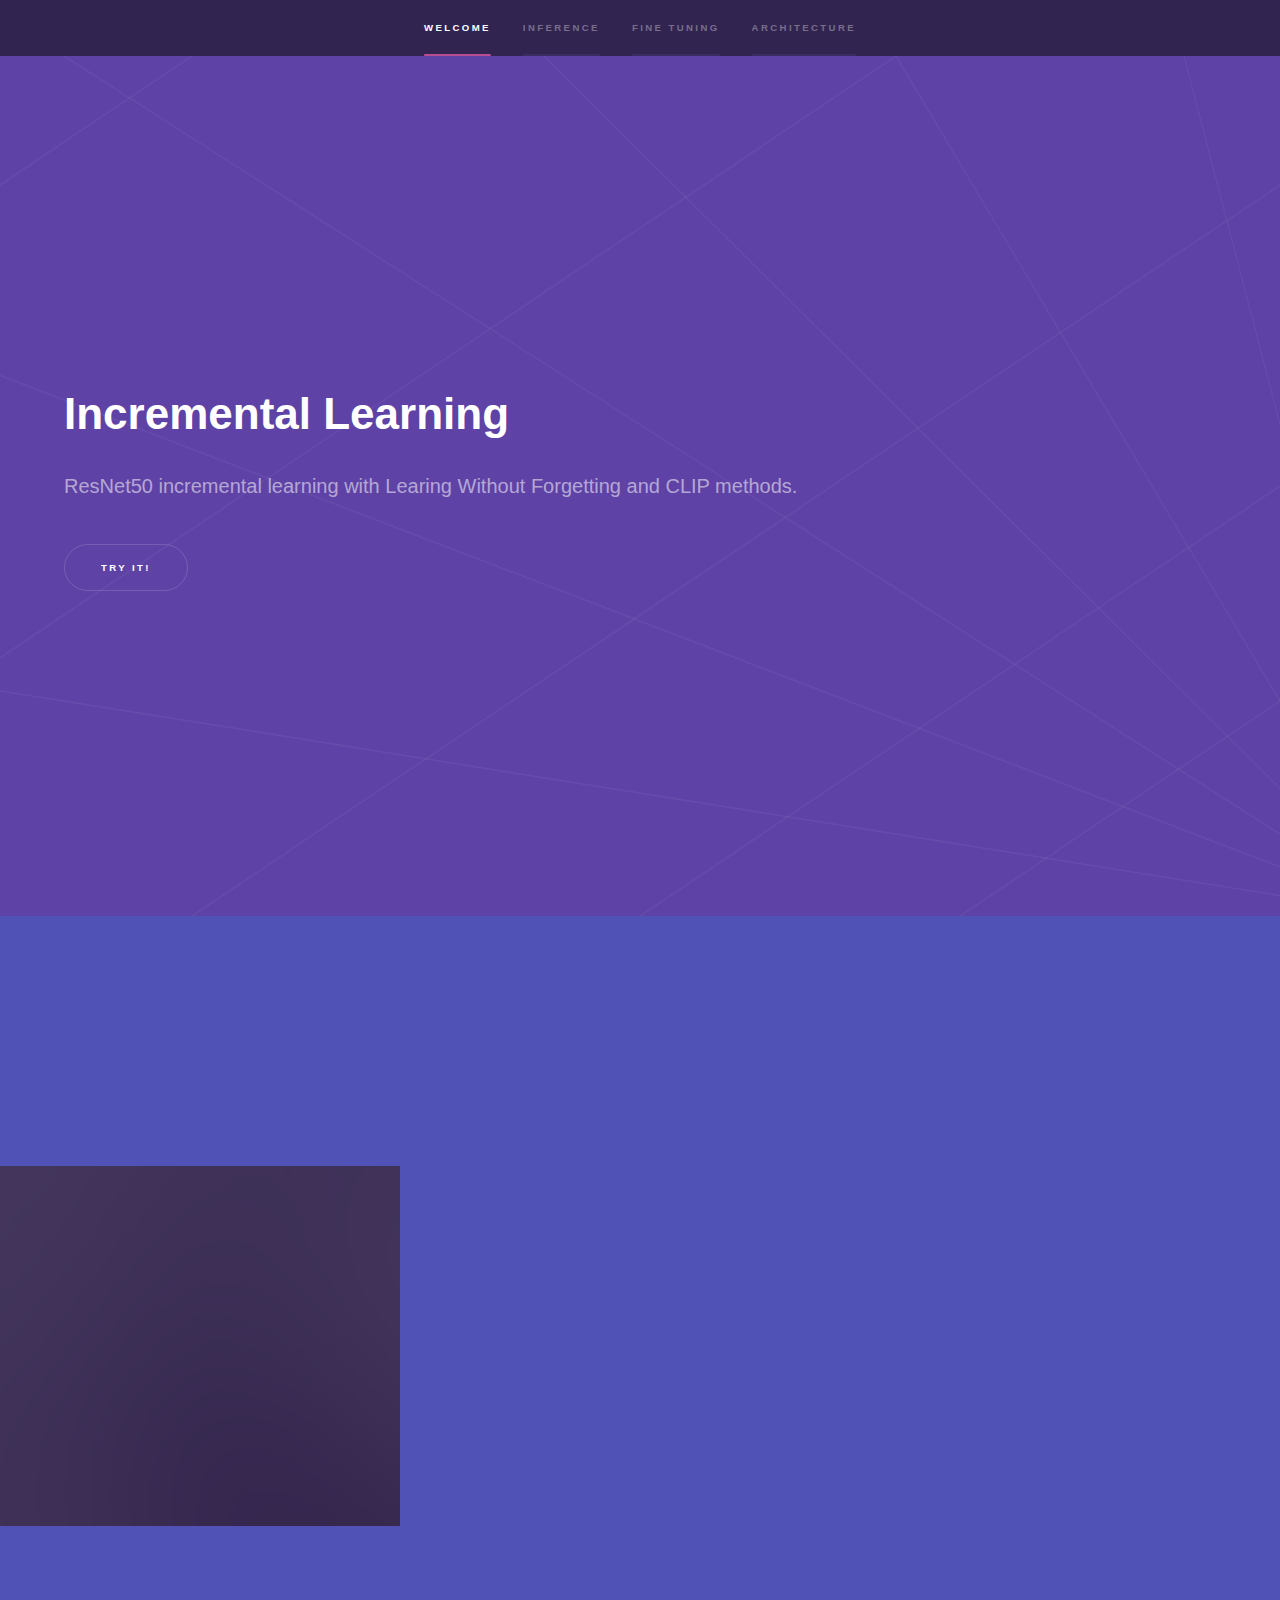
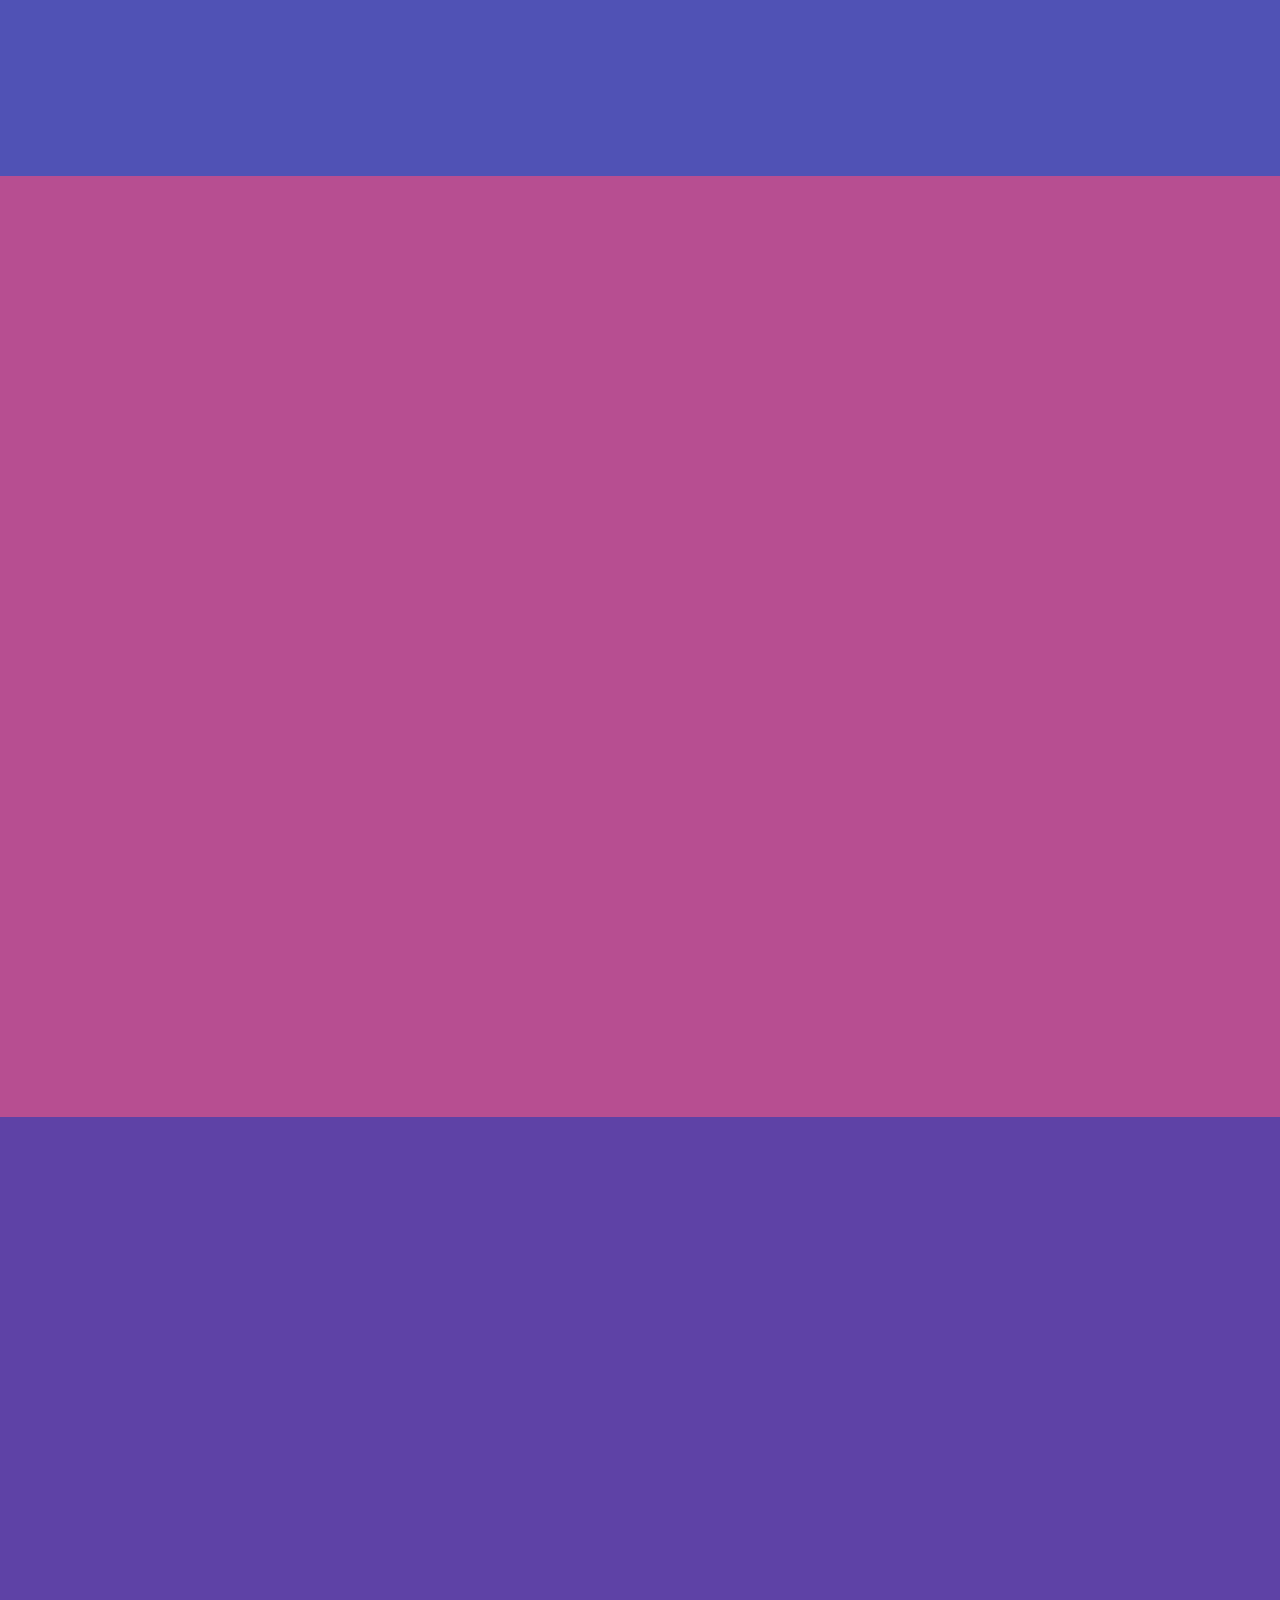
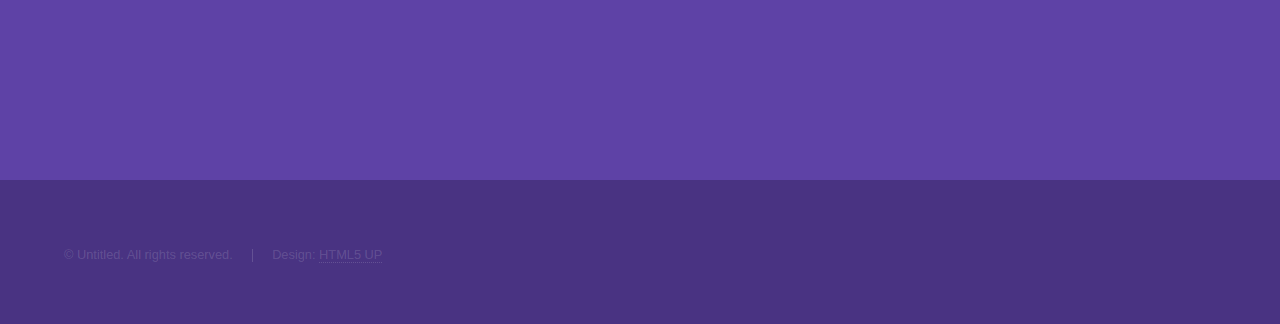
==== templates/index.html @ 8d91fb40 "init html" ====
<!DOCTYPE HTML>
<html>
	<head>
		<title>Incremental Learning</title>
		<meta charset="utf-8" />
		<meta name="viewport" content="width=device-width, initial-scale=1, user-scalable=no" />
		<link rel="stylesheet" href="assets/css/main.css" />
		<noscript><link rel="stylesheet" href="assets/css/noscript.css" /></noscript>
	</head>
	<body class="is-preload">

		<!-- Sidebar -->
			<section id="sidebar">
				<div class="inner">
					<nav>
						<ul>
							<li><a href="#intro">Welcome</a></li>
							<li><a href="#one">Inference</a></li>
							<li><a href="#two">Fine Tuning</a></li>
							<li><a href="#three">Architecture</a></li>
						</ul>
					</nav>
				</div>
			</section>

		<!-- Wrapper -->
			<div id="wrapper">

				<!-- Intro -->
					<section id="intro" class="wrapper style1 fullscreen fade-up">
						<div class="inner">
							<h1>Incremental Learning</h1>
							<p>ResNet50 incremental learning with Learing Without Forgetting and CLIP methods.</p>
							<ul class="actions">
								<li><a href="#one" class="button scrolly">Try it!</a></li>
							</ul>
						</div>
					</section>

				<!-- One -->
					<section id="one" class="wrapper style2 fullscreen spotlights">
						<section>
							<a href="#" class="image">
								<img src="images/pic01.jpg" id="output" alt="" data-position="center center" />
								<script>
									var loadFile = function(event) {
										var output = document.getElementById('output');
										output.src = URL.createObjectURL(event.target.files[0]);
										output.width = 438;
										output.height = 438;
										output.style.display = "block";
										output.onload = function() {
										URL.revokeObjectURL(output.src) // free memory
										}
									};
								</script>
							</a>
							<div class="content">
								<div class="inner">
									<h2>Sed ipsum dolor</h2>
									<p>Phasellus convallis elit id ullamcorper pulvinar. Duis aliquam turpis mauris, eu ultricies erat malesuada quis. Aliquam dapibus.</p>
									<ul class="actions">
										<li><a href="generic.html" class="button">Learn more</a></li>
									</ul>
									<input type="file" name="file" accept="image/*" onchange="loadFile(event)">
								</div>
							</div>
						</section>
					</section>

				<!-- Two -->
					<section id="two" class="wrapper style3 fade-up">
						<div class="inner">
							<h2>What we do</h2>
							<p>Phasellus convallis elit id ullamcorper pulvinar. Duis aliquam turpis mauris, eu ultricies erat malesuada quis. Aliquam dapibus, lacus eget hendrerit bibendum, urna est aliquam sem, sit amet imperdiet est velit quis lorem.</p>
							<div class="features">
								<section>
									<span class="icon solid major fa-code"></span>
									<h3>Lorem ipsum amet</h3>
									<p>Phasellus convallis elit id ullam corper amet et pulvinar. Duis aliquam turpis mauris, sed ultricies erat dapibus.</p>
								</section>
								<section>
									<span class="icon solid major fa-lock"></span>
									<h3>Aliquam sed nullam</h3>
									<p>Phasellus convallis elit id ullam corper amet et pulvinar. Duis aliquam turpis mauris, sed ultricies erat dapibus.</p>
								</section>
								<section>
									<span class="icon solid major fa-cog"></span>
									<h3>Sed erat ullam corper</h3>
									<p>Phasellus convallis elit id ullam corper amet et pulvinar. Duis aliquam turpis mauris, sed ultricies erat dapibus.</p>
								</section>
								<section>
									<span class="icon solid major fa-desktop"></span>
									<h3>Veroeros quis lorem</h3>
									<p>Phasellus convallis elit id ullam corper amet et pulvinar. Duis aliquam turpis mauris, sed ultricies erat dapibus.</p>
								</section>
								<section>
									<span class="icon solid major fa-link"></span>
									<h3>Urna quis bibendum</h3>
									<p>Phasellus convallis elit id ullam corper amet et pulvinar. Duis aliquam turpis mauris, sed ultricies erat dapibus.</p>
								</section>
								<section>
									<span class="icon major fa-gem"></span>
									<h3>Aliquam urna dapibus</h3>
									<p>Phasellus convallis elit id ullam corper amet et pulvinar. Duis aliquam turpis mauris, sed ultricies erat dapibus.</p>
								</section>
							</div>
							<ul class="actions">
								<li><a href="generic.html" class="button">Learn more</a></li>
							</ul>
						</div>
					</section>

				<!-- Three -->
					<section id="three" class="wrapper style1 fade-up">
						<div class="inner">
							<h2>Get in touch</h2>
							<p>Phasellus convallis elit id ullamcorper pulvinar. Duis aliquam turpis mauris, eu ultricies erat malesuada quis. Aliquam dapibus, lacus eget hendrerit bibendum, urna est aliquam sem, sit amet imperdiet est velit quis lorem.</p>
							<div class="split style1">
								<section>
									<form method="post" action="#">
										<div class="fields">
											<div class="field half">
												<label for="name">Name</label>
												<input type="text" name="name" id="name" />
											</div>
											<div class="field half">
												<label for="email">Email</label>
												<input type="text" name="email" id="email" />
											</div>
											<div class="field">
												<label for="message">Message</label>
												<textarea name="message" id="message" rows="5"></textarea>
											</div>
										</div>
										<ul class="actions">
											<li><a href="" class="button submit">Send Message</a></li>
										</ul>
									</form>
								</section>
								<section>
									<ul class="contact">
										<li>
											<h3>Address</h3>
											<span>12345 Somewhere Road #654<br />
											Nashville, TN 00000-0000<br />
											USA</span>
										</li>
										<li>
											<h3>Email</h3>
											<a href="#">user@untitled.tld</a>
										</li>
										<li>
											<h3>Phone</h3>
											<span>(000) 000-0000</span>
										</li>
										<li>
											<h3>Social</h3>
											<ul class="icons">
												<li><a href="#" class="icon brands fa-twitter"><span class="label">Twitter</span></a></li>
												<li><a href="#" class="icon brands fa-facebook-f"><span class="label">Facebook</span></a></li>
												<li><a href="#" class="icon brands fa-github"><span class="label">GitHub</span></a></li>
												<li><a href="#" class="icon brands fa-instagram"><span class="label">Instagram</span></a></li>
												<li><a href="#" class="icon brands fa-linkedin-in"><span class="label">LinkedIn</span></a></li>
											</ul>
										</li>
									</ul>
								</section>
							</div>
						</div>
					</section>

			</div>

		<!-- Footer -->
			<footer id="footer" class="wrapper style1-alt">
				<div class="inner">
					<ul class="menu">
						<li>&copy; Untitled. All rights reserved.</li><li>Design: <a href="http://html5up.net">HTML5 UP</a></li>
					</ul>
				</div>
			</footer>

		<!-- Scripts -->
			<script src="assets/js/jquery.min.js"></script>
			<script src="assets/js/jquery.scrollex.min.js"></script>
			<script src="assets/js/jquery.scrolly.min.js"></script>
			<script src="assets/js/browser.min.js"></script>
			<script src="assets/js/breakpoints.min.js"></script>
			<script src="assets/js/util.js"></script>
			<script src="assets/js/main.js"></script>

	</body>
</html>
---- templates/assets/css/main.css ----
@import url(fontawesome-all.min.css);

/*
	Hyperspace by HTML5 UP
	html5up.net | @ajlkn
	Free for personal and commercial use under the CCA 3.0 license (html5up.net/license)
*/

html, body, div, span, applet, object,
iframe, h1, h2, h3, h4, h5, h6, p, blockquote,
pre, a, abbr, acronym, address, big, cite,
code, del, dfn, em, img, ins, kbd, q, s, samp,
small, strike, strong, sub, sup, tt, var, b,
u, i, center, dl, dt, dd, ol, ul, li, fieldset,
form, label, legend, table, caption, tbody,
tfoot, thead, tr, th, td, article, aside,
canvas, details, embed, figure, figcaption,
footer, header, hgroup, menu, nav, output, ruby,
section, summary, time, mark, audio, video {
	margin: 0;
	padding: 0;
	border: 0;
	font-size: 100%;
	font: inherit;
	vertical-align: baseline;}

article, aside, details, figcaption, figure,
footer, header, hgroup, menu, nav, section {
	display: block;}

body {
	line-height: 1;
}

ol, ul {
	list-style: none;
}

blockquote, q {
	quotes: none;
}

	blockquote:before, blockquote:after, q:before, q:after {
		content: '';
		content: none;
	}

table {
	border-collapse: collapse;
	border-spacing: 0;
}

body {
	-webkit-text-size-adjust: none;
}

mark {
	background-color: transparent;
	color: inherit;
}

input::-moz-focus-inner {
	border: 0;
	padding: 0;
}

input, select, textarea {
	-moz-appearance: none;
	-webkit-appearance: none;
	-ms-appearance: none;
	appearance: none;
}

/* Basic */

	@-ms-viewport {
		width: device-width;
	}

	body {
		-ms-overflow-style: scrollbar;
	}

	@media screen and (max-width: 480px) {

		html, body {
			min-width: 320px;
		}

	}

	html {
		box-sizing: border-box;
	}

	*, *:before, *:after {
		box-sizing: inherit;
	}

	body {
		background: #312450;
	}

		body.is-preload *, body.is-preload *:before, body.is-preload *:after {
			-moz-animation: none !important;
			-webkit-animation: none !important;
			-ms-animation: none !important;
			animation: none !important;
			-moz-transition: none !important;
			-webkit-transition: none !important;
			-ms-transition: none !important;
			transition: none !important;
		}

/* Type */

	body, input, select, textarea {
		color: rgba(255, 255, 255, 0.55);
		font-family: Arial, Helvetica, sans-serif;
		font-size: 16.5pt;
		font-weight: normal;
		line-height: 1.75;
	}

		@media screen and (max-width: 1680px) {

			body, input, select, textarea {
				font-size: 13pt;
			}

		}

		@media screen and (max-width: 1280px) {

			body, input, select, textarea {
				font-size: 12pt;
			}

		}

		@media screen and (max-width: 360px) {

			body, input, select, textarea {
				font-size: 11pt;
			}

		}

	a {
		-moz-transition: color 0.2s ease, border-bottom-color 0.2s ease;
		-webkit-transition: color 0.2s ease, border-bottom-color 0.2s ease;
		-ms-transition: color 0.2s ease, border-bottom-color 0.2s ease;
		transition: color 0.2s ease, border-bottom-color 0.2s ease;
		border-bottom: dotted 1px rgba(255, 255, 255, 0.35);
		color: inherit;
		text-decoration: none;
	}

		a:hover {
			border-bottom-color: transparent;
			color: #ffffff;
		}

	strong, b {
		color: #ffffff;
		font-weight: bold;
	}

	em, i {
		font-style: italic;
	}

	p {
		margin: 0 0 2em 0;
	}

	h1, h2, h3, h4, h5, h6 {
		color: #ffffff;
		font-weight: bold;
		line-height: 1.5;
		margin: 0 0 0.5em 0;
	}

		h1 a, h2 a, h3 a, h4 a, h5 a, h6 a {
			color: inherit;
			text-decoration: none;
		}

	h1 {
		font-size: 2.75em;
	}

		h1.major {
			margin: 0 0 1.3em 0;
			position: relative;
			padding-bottom: 0.35em;
		}

			h1.major:after {
				background-image: -moz-linear-gradient(to right, #5e42a6, #b74e91);
				background-image: -webkit-linear-gradient(to right, #5e42a6, #b74e91);
				background-image: -ms-linear-gradient(to right, #5e42a6, #b74e91);
				background-image: linear-gradient(to right, #5e42a6, #b74e91);
				-moz-transition: max-width 0.2s ease;
				-webkit-transition: max-width 0.2s ease;
				-ms-transition: max-width 0.2s ease;
				transition: max-width 0.2s ease;
				border-radius: 0.2em;
				bottom: 0;
				content: '';
				height: 0.05em;
				position: absolute;
				right: 0;
				width: 100%;
			}

	h2 {
		font-size: 1.75em;
	}

	h3 {
		font-size: 1.1em;
	}

	h4 {
		font-size: 1em;
	}

	h5 {
		font-size: 0.8em;
	}

	h6 {
		font-size: 0.6em;
	}

	@media screen and (max-width: 736px) {

		h1 {
			font-size: 2em;
		}

		h2 {
			font-size: 1.25em;
		}

		h3 {
			font-size: 1em;
		}

		h4 {
			font-size: 0.8em;
		}

		h5 {
			font-size: 0.6em;
		}

		h6 {
			font-size: 0.6em;
		}

	}

	sub {
		font-size: 0.8em;
		position: relative;
		top: 0.5em;
	}

	sup {
		font-size: 0.8em;
		position: relative;
		top: -0.5em;
	}

	blockquote {
		border-left: solid 4px rgba(255, 255, 255, 0.15);
		font-style: italic;
		margin: 0 0 2em 0;
		padding: 0.5em 0 0.5em 2em;
	}

	code {
		background: rgba(255, 255, 255, 0.05);
		border-radius: 0.25em;
		border: solid 1px rgba(255, 255, 255, 0.15);
		font-family: "Courier New", monospace;
		font-size: 0.9em;
		margin: 0 0.25em;
		padding: 0.25em 0.65em;
	}

	pre {
		-webkit-overflow-scrolling: touch;
		font-family: "Courier New", monospace;
		font-size: 0.9em;
		margin: 0 0 2em 0;
	}

		pre code {
			display: block;
			line-height: 1.75em;
			padding: 1em 1.5em;
			overflow-x: auto;
		}

	hr {
		border: 0;
		border-bottom: solid 1px rgba(255, 255, 255, 0.15);
		margin: 2em 0;
	}

		hr.major {
			margin: 3em 0;
		}

	.align-left {
		text-align: left;
	}

	.align-center {
		text-align: center;
	}

	.align-right {
		text-align: right;
	}

/* Row */

	.row {
		display: flex;
		flex-wrap: wrap;
		box-sizing: border-box;
		align-items: stretch;
	}

		.row > * {
			box-sizing: border-box;
		}

		.row.gtr-uniform > * > :last-child {
			margin-bottom: 0;
		}

		.row.aln-left {
			justify-content: flex-start;
		}

		.row.aln-center {
			justify-content: center;
		}

		.row.aln-right {
			justify-content: flex-end;
		}

		.row.aln-top {
			align-items: flex-start;
		}

		.row.aln-middle {
			align-items: center;
		}

		.row.aln-bottom {
			align-items: flex-end;
		}

		.row > .imp {
			order: -1;
		}

		.row > .col-1 {
			width: 8.33333%;
		}

		.row > .off-1 {
			margin-left: 8.33333%;
		}

		.row > .col-2 {
			width: 16.66667%;
		}

		.row > .off-2 {
			margin-left: 16.66667%;
		}

		.row > .col-3 {
			width: 25%;
		}

		.row > .off-3 {
			margin-left: 25%;
		}

		.row > .col-4 {
			width: 33.33333%;
		}

		.row > .off-4 {
			margin-left: 33.33333%;
		}

		.row > .col-5 {
			width: 41.66667%;
		}

		.row > .off-5 {
			margin-left: 41.66667%;
		}

		.row > .col-6 {
			width: 50%;
		}

		.row > .off-6 {
			margin-left: 50%;
		}

		.row > .col-7 {
			width: 58.33333%;
		}

		.row > .off-7 {
			margin-left: 58.33333%;
		}

		.row > .col-8 {
			width: 66.66667%;
		}

		.row > .off-8 {
			margin-left: 66.66667%;
		}

		.row > .col-9 {
			width: 75%;
		}

		.row > .off-9 {
			margin-left: 75%;
		}

		.row > .col-10 {
			width: 83.33333%;
		}

		.row > .off-10 {
			margin-left: 83.33333%;
		}

		.row > .col-11 {
			width: 91.66667%;
		}

		.row > .off-11 {
			margin-left: 91.66667%;
		}

		.row > .col-12 {
			width: 100%;
		}

		.row > .off-12 {
			margin-left: 100%;
		}

		.row.gtr-0 {
			margin-top: 0;
			margin-left: 0em;
		}

			.row.gtr-0 > * {
				padding: 0 0 0 0em;
			}

			.row.gtr-0.gtr-uniform {
				margin-top: 0em;
			}

				.row.gtr-0.gtr-uniform > * {
					padding-top: 0em;
				}

		.row.gtr-25 {
			margin-top: 0;
			margin-left: -0.375em;
		}

			.row.gtr-25 > * {
				padding: 0 0 0 0.375em;
			}

			.row.gtr-25.gtr-uniform {
				margin-top: -0.375em;
			}

				.row.gtr-25.gtr-uniform > * {
					padding-top: 0.375em;
				}

		.row.gtr-50 {
			margin-top: 0;
			margin-left: -0.75em;
		}

			.row.gtr-50 > * {
				padding: 0 0 0 0.75em;
			}

			.row.gtr-50.gtr-uniform {
				margin-top: -0.75em;
			}

				.row.gtr-50.gtr-uniform > * {
					padding-top: 0.75em;
				}

		.row {
			margin-top: 0;
			margin-left: -1.5em;
		}

			.row > * {
				padding: 0 0 0 1.5em;
			}

			.row.gtr-uniform {
				margin-top: -1.5em;
			}

				.row.gtr-uniform > * {
					padding-top: 1.5em;
				}

		.row.gtr-150 {
			margin-top: 0;
			margin-left: -2.25em;
		}

			.row.gtr-150 > * {
				padding: 0 0 0 2.25em;
			}

			.row.gtr-150.gtr-uniform {
				margin-top: -2.25em;
			}

				.row.gtr-150.gtr-uniform > * {
					padding-top: 2.25em;
				}

		.row.gtr-200 {
			margin-top: 0;
			margin-left: -3em;
		}

			.row.gtr-200 > * {
				padding: 0 0 0 3em;
			}

			.row.gtr-200.gtr-uniform {
				margin-top: -3em;
			}

				.row.gtr-200.gtr-uniform > * {
					padding-top: 3em;
				}

		@media screen and (max-width: 1680px) {

			.row {
				display: flex;
				flex-wrap: wrap;
				box-sizing: border-box;
				align-items: stretch;
			}

				.row > * {
					box-sizing: border-box;
				}

				.row.gtr-uniform > * > :last-child {
					margin-bottom: 0;
				}

				.row.aln-left {
					justify-content: flex-start;
				}

				.row.aln-center {
					justify-content: center;
				}

				.row.aln-right {
					justify-content: flex-end;
				}

				.row.aln-top {
					align-items: flex-start;
				}

				.row.aln-middle {
					align-items: center;
				}

				.row.aln-bottom {
					align-items: flex-end;
				}

				.row > .imp-xlarge {
					order: -1;
				}

				.row > .col-1-xlarge {
					width: 8.33333%;
				}

				.row > .off-1-xlarge {
					margin-left: 8.33333%;
				}

				.row > .col-2-xlarge {
					width: 16.66667%;
				}

				.row > .off-2-xlarge {
					margin-left: 16.66667%;
				}

				.row > .col-3-xlarge {
					width: 25%;
				}

				.row > .off-3-xlarge {
					margin-left: 25%;
				}

				.row > .col-4-xlarge {
					width: 33.33333%;
				}

				.row > .off-4-xlarge {
					margin-left: 33.33333%;
				}

				.row > .col-5-xlarge {
					width: 41.66667%;
				}

				.row > .off-5-xlarge {
					margin-left: 41.66667%;
				}

				.row > .col-6-xlarge {
					width: 50%;
				}

				.row > .off-6-xlarge {
					margin-left: 50%;
				}

				.row > .col-7-xlarge {
					width: 58.33333%;
				}

				.row > .off-7-xlarge {
					margin-left: 58.33333%;
				}

				.row > .col-8-xlarge {
					width: 66.66667%;
				}

				.row > .off-8-xlarge {
					margin-left: 66.66667%;
				}

				.row > .col-9-xlarge {
					width: 75%;
				}

				.row > .off-9-xlarge {
					margin-left: 75%;
				}

				.row > .col-10-xlarge {
					width: 83.33333%;
				}

				.row > .off-10-xlarge {
					margin-left: 83.33333%;
				}

				.row > .col-11-xlarge {
					width: 91.66667%;
				}

				.row > .off-11-xlarge {
					margin-left: 91.66667%;
				}

				.row > .col-12-xlarge {
					width: 100%;
				}

				.row > .off-12-xlarge {
					margin-left: 100%;
				}

				.row.gtr-0 {
					margin-top: 0;
					margin-left: 0em;
				}

					.row.gtr-0 > * {
						padding: 0 0 0 0em;
					}

					.row.gtr-0.gtr-uniform {
						margin-top: 0em;
					}

						.row.gtr-0.gtr-uniform > * {
							padding-top: 0em;
						}

				.row.gtr-25 {
					margin-top: 0;
					margin-left: -0.375em;
				}

					.row.gtr-25 > * {
						padding: 0 0 0 0.375em;
					}

					.row.gtr-25.gtr-uniform {
						margin-top: -0.375em;
					}

						.row.gtr-25.gtr-uniform > * {
							padding-top: 0.375em;
						}

				.row.gtr-50 {
					margin-top: 0;
					margin-left: -0.75em;
				}

					.row.gtr-50 > * {
						padding: 0 0 0 0.75em;
					}

					.row.gtr-50.gtr-uniform {
						margin-top: -0.75em;
					}

						.row.gtr-50.gtr-uniform > * {
							padding-top: 0.75em;
						}

				.row {
					margin-top: 0;
					margin-left: -1.5em;
				}

					.row > * {
						padding: 0 0 0 1.5em;
					}

					.row.gtr-uniform {
						margin-top: -1.5em;
					}

						.row.gtr-uniform > * {
							padding-top: 1.5em;
						}

				.row.gtr-150 {
					margin-top: 0;
					margin-left: -2.25em;
				}

					.row.gtr-150 > * {
						padding: 0 0 0 2.25em;
					}

					.row.gtr-150.gtr-uniform {
						margin-top: -2.25em;
					}

						.row.gtr-150.gtr-uniform > * {
							padding-top: 2.25em;
						}

				.row.gtr-200 {
					margin-top: 0;
					margin-left: -3em;
				}

					.row.gtr-200 > * {
						padding: 0 0 0 3em;
					}

					.row.gtr-200.gtr-uniform {
						margin-top: -3em;
					}

						.row.gtr-200.gtr-uniform > * {
							padding-top: 3em;
						}

		}

		@media screen and (max-width: 1280px) {

			.row {
				display: flex;
				flex-wrap: wrap;
				box-sizing: border-box;
				align-items: stretch;
			}

				.row > * {
					box-sizing: border-box;
				}

				.row.gtr-uniform > * > :last-child {
					margin-bottom: 0;
				}

				.row.aln-left {
					justify-content: flex-start;
				}

				.row.aln-center {
					justify-content: center;
				}

				.row.aln-right {
					justify-content: flex-end;
				}

				.row.aln-top {
					align-items: flex-start;
				}

				.row.aln-middle {
					align-items: center;
				}

				.row.aln-bottom {
					align-items: flex-end;
				}

				.row > .imp-large {
					order: -1;
				}

				.row > .col-1-large {
					width: 8.33333%;
				}

				.row > .off-1-large {
					margin-left: 8.33333%;
				}

				.row > .col-2-large {
					width: 16.66667%;
				}

				.row > .off-2-large {
					margin-left: 16.66667%;
				}

				.row > .col-3-large {
					width: 25%;
				}

				.row > .off-3-large {
					margin-left: 25%;
				}

				.row > .col-4-large {
					width: 33.33333%;
				}

				.row > .off-4-large {
					margin-left: 33.33333%;
				}

				.row > .col-5-large {
					width: 41.66667%;
				}

				.row > .off-5-large {
					margin-left: 41.66667%;
				}

				.row > .col-6-large {
					width: 50%;
				}

				.row > .off-6-large {
					margin-left: 50%;
				}

				.row > .col-7-large {
					width: 58.33333%;
				}

				.row > .off-7-large {
					margin-left: 58.33333%;
				}

				.row > .col-8-large {
					width: 66.66667%;
				}

				.row > .off-8-large {
					margin-left: 66.66667%;
				}

				.row > .col-9-large {
					width: 75%;
				}

				.row > .off-9-large {
					margin-left: 75%;
				}

				.row > .col-10-large {
					width: 83.33333%;
				}

				.row > .off-10-large {
					margin-left: 83.33333%;
				}

				.row > .col-11-large {
					width: 91.66667%;
				}

				.row > .off-11-large {
					margin-left: 91.66667%;
				}

				.row > .col-12-large {
					width: 100%;
				}

				.row > .off-12-large {
					margin-left: 100%;
				}

				.row.gtr-0 {
					margin-top: 0;
					margin-left: 0em;
				}

					.row.gtr-0 > * {
						padding: 0 0 0 0em;
					}

					.row.gtr-0.gtr-uniform {
						margin-top: 0em;
					}

						.row.gtr-0.gtr-uniform > * {
							padding-top: 0em;
						}

				.row.gtr-25 {
					margin-top: 0;
					margin-left: -0.375em;
				}

					.row.gtr-25 > * {
						padding: 0 0 0 0.375em;
					}

					.row.gtr-25.gtr-uniform {
						margin-top: -0.375em;
					}

						.row.gtr-25.gtr-uniform > * {
							padding-top: 0.375em;
						}

				.row.gtr-50 {
					margin-top: 0;
					margin-left: -0.75em;
				}

					.row.gtr-50 > * {
						padding: 0 0 0 0.75em;
					}

					.row.gtr-50.gtr-uniform {
						margin-top: -0.75em;
					}

						.row.gtr-50.gtr-uniform > * {
							padding-top: 0.75em;
						}

				.row {
					margin-top: 0;
					margin-left: -1.5em;
				}

					.row > * {
						padding: 0 0 0 1.5em;
					}

					.row.gtr-uniform {
						margin-top: -1.5em;
					}

						.row.gtr-uniform > * {
							padding-top: 1.5em;
						}

				.row.gtr-150 {
					margin-top: 0;
					margin-left: -2.25em;
				}

					.row.gtr-150 > * {
						padding: 0 0 0 2.25em;
					}

					.row.gtr-150.gtr-uniform {
						margin-top: -2.25em;
					}

						.row.gtr-150.gtr-uniform > * {
							padding-top: 2.25em;
						}

				.row.gtr-200 {
					margin-top: 0;
					margin-left: -3em;
				}

					.row.gtr-200 > * {
						padding: 0 0 0 3em;
					}

					.row.gtr-200.gtr-uniform {
						margin-top: -3em;
					}

						.row.gtr-200.gtr-uniform > * {
							padding-top: 3em;
						}

		}

		@media screen and (max-width: 980px) {

			.row {
				display: flex;
				flex-wrap: wrap;
				box-sizing: border-box;
				align-items: stretch;
			}

				.row > * {
					box-sizing: border-box;
				}

				.row.gtr-uniform > * > :last-child {
					margin-bottom: 0;
				}

				.row.aln-left {
					justify-content: flex-start;
				}

				.row.aln-center {
					justify-content: center;
				}

				.row.aln-right {
					justify-content: flex-end;
				}

				.row.aln-top {
					align-items: flex-start;
				}

				.row.aln-middle {
					align-items: center;
				}

				.row.aln-bottom {
					align-items: flex-end;
				}

				.row > .imp-medium {
					order: -1;
				}

				.row > .col-1-medium {
					width: 8.33333%;
				}

				.row > .off-1-medium {
					margin-left: 8.33333%;
				}

				.row > .col-2-medium {
					width: 16.66667%;
				}

				.row > .off-2-medium {
					margin-left: 16.66667%;
				}

				.row > .col-3-medium {
					width: 25%;
				}

				.row > .off-3-medium {
					margin-left: 25%;
				}

				.row > .col-4-medium {
					width: 33.33333%;
				}

				.row > .off-4-medium {
					margin-left: 33.33333%;
				}

				.row > .col-5-medium {
					width: 41.66667%;
				}

				.row > .off-5-medium {
					margin-left: 41.66667%;
				}

				.row > .col-6-medium {
					width: 50%;
				}

				.row > .off-6-medium {
					margin-left: 50%;
				}

				.row > .col-7-medium {
					width: 58.33333%;
				}

				.row > .off-7-medium {
					margin-left: 58.33333%;
				}

				.row > .col-8-medium {
					width: 66.66667%;
				}

				.row > .off-8-medium {
					margin-left: 66.66667%;
				}

				.row > .col-9-medium {
					width: 75%;
				}

				.row > .off-9-medium {
					margin-left: 75%;
				}

				.row > .col-10-medium {
					width: 83.33333%;
				}

				.row > .off-10-medium {
					margin-left: 83.33333%;
				}

				.row > .col-11-medium {
					width: 91.66667%;
				}

				.row > .off-11-medium {
					margin-left: 91.66667%;
				}

				.row > .col-12-medium {
					width: 100%;
				}

				.row > .off-12-medium {
					margin-left: 100%;
				}

				.row.gtr-0 {
					margin-top: 0;
					margin-left: 0em;
				}

					.row.gtr-0 > * {
						padding: 0 0 0 0em;
					}

					.row.gtr-0.gtr-uniform {
						margin-top: 0em;
					}

						.row.gtr-0.gtr-uniform > * {
							padding-top: 0em;
						}

				.row.gtr-25 {
					margin-top: 0;
					margin-left: -0.375em;
				}

					.row.gtr-25 > * {
						padding: 0 0 0 0.375em;
					}

					.row.gtr-25.gtr-uniform {
						margin-top: -0.375em;
					}

						.row.gtr-25.gtr-uniform > * {
							padding-top: 0.375em;
						}

				.row.gtr-50 {
					margin-top: 0;
					margin-left: -0.75em;
				}

					.row.gtr-50 > * {
						padding: 0 0 0 0.75em;
					}

					.row.gtr-50.gtr-uniform {
						margin-top: -0.75em;
					}

						.row.gtr-50.gtr-uniform > * {
							padding-top: 0.75em;
						}

				.row {
					margin-top: 0;
					margin-left: -1.5em;
				}

					.row > * {
						padding: 0 0 0 1.5em;
					}

					.row.gtr-uniform {
						margin-top: -1.5em;
					}

						.row.gtr-uniform > * {
							padding-top: 1.5em;
						}

				.row.gtr-150 {
					margin-top: 0;
					margin-left: -2.25em;
				}

					.row.gtr-150 > * {
						padding: 0 0 0 2.25em;
					}

					.row.gtr-150.gtr-uniform {
						margin-top: -2.25em;
					}

						.row.gtr-150.gtr-uniform > * {
							padding-top: 2.25em;
						}

				.row.gtr-200 {
					margin-top: 0;
					margin-left: -3em;
				}

					.row.gtr-200 > * {
						padding: 0 0 0 3em;
					}

					.row.gtr-200.gtr-uniform {
						margin-top: -3em;
					}

						.row.gtr-200.gtr-uniform > * {
							padding-top: 3em;
						}

		}

		@media screen and (max-width: 736px) {

			.row {
				display: flex;
				flex-wrap: wrap;
				box-sizing: border-box;
				align-items: stretch;
			}

				.row > * {
					box-sizing: border-box;
				}

				.row.gtr-uniform > * > :last-child {
					margin-bottom: 0;
				}

				.row.aln-left {
					justify-content: flex-start;
				}

				.row.aln-center {
					justify-content: center;
				}

				.row.aln-right {
					justify-content: flex-end;
				}

				.row.aln-top {
					align-items: flex-start;
				}

				.row.aln-middle {
					align-items: center;
				}

				.row.aln-bottom {
					align-items: flex-end;
				}

				.row > .imp-small {
					order: -1;
				}

				.row > .col-1-small {
					width: 8.33333%;
				}

				.row > .off-1-small {
					margin-left: 8.33333%;
				}

				.row > .col-2-small {
					width: 16.66667%;
				}

				.row > .off-2-small {
					margin-left: 16.66667%;
				}

				.row > .col-3-small {
					width: 25%;
				}

				.row > .off-3-small {
					margin-left: 25%;
				}

				.row > .col-4-small {
					width: 33.33333%;
				}

				.row > .off-4-small {
					margin-left: 33.33333%;
				}

				.row > .col-5-small {
					width: 41.66667%;
				}

				.row > .off-5-small {
					margin-left: 41.66667%;
				}

				.row > .col-6-small {
					width: 50%;
				}

				.row > .off-6-small {
					margin-left: 50%;
				}

				.row > .col-7-small {
					width: 58.33333%;
				}

				.row > .off-7-small {
					margin-left: 58.33333%;
				}

				.row > .col-8-small {
					width: 66.66667%;
				}

				.row > .off-8-small {
					margin-left: 66.66667%;
				}

				.row > .col-9-small {
					width: 75%;
				}

				.row > .off-9-small {
					margin-left: 75%;
				}

				.row > .col-10-small {
					width: 83.33333%;
				}

				.row > .off-10-small {
					margin-left: 83.33333%;
				}

				.row > .col-11-small {
					width: 91.66667%;
				}

				.row > .off-11-small {
					margin-left: 91.66667%;
				}

				.row > .col-12-small {
					width: 100%;
				}

				.row > .off-12-small {
					margin-left: 100%;
				}

				.row.gtr-0 {
					margin-top: 0;
					margin-left: 0em;
				}

					.row.gtr-0 > * {
						padding: 0 0 0 0em;
					}

					.row.gtr-0.gtr-uniform {
						margin-top: 0em;
					}

						.row.gtr-0.gtr-uniform > * {
							padding-top: 0em;
						}

				.row.gtr-25 {
					margin-top: 0;
					margin-left: -0.375em;
				}

					.row.gtr-25 > * {
						padding: 0 0 0 0.375em;
					}

					.row.gtr-25.gtr-uniform {
						margin-top: -0.375em;
					}

						.row.gtr-25.gtr-uniform > * {
							padding-top: 0.375em;
						}

				.row.gtr-50 {
					margin-top: 0;
					margin-left: -0.75em;
				}

					.row.gtr-50 > * {
						padding: 0 0 0 0.75em;
					}

					.row.gtr-50.gtr-uniform {
						margin-top: -0.75em;
					}

						.row.gtr-50.gtr-uniform > * {
							padding-top: 0.75em;
						}

				.row {
					margin-top: 0;
					margin-left: -1.5em;
				}

					.row > * {
						padding: 0 0 0 1.5em;
					}

					.row.gtr-uniform {
						margin-top: -1.5em;
					}

						.row.gtr-uniform > * {
							padding-top: 1.5em;
						}

				.row.gtr-150 {
					margin-top: 0;
					margin-left: -2.25em;
				}

					.row.gtr-150 > * {
						padding: 0 0 0 2.25em;
					}

					.row.gtr-150.gtr-uniform {
						margin-top: -2.25em;
					}

						.row.gtr-150.gtr-uniform > * {
							padding-top: 2.25em;
						}

				.row.gtr-200 {
					margin-top: 0;
					margin-left: -3em;
				}

					.row.gtr-200 > * {
						padding: 0 0 0 3em;
					}

					.row.gtr-200.gtr-uniform {
						margin-top: -3em;
					}

						.row.gtr-200.gtr-uniform > * {
							padding-top: 3em;
						}

		}

		@media screen and (max-width: 480px) {

			.row {
				display: flex;
				flex-wrap: wrap;
				box-sizing: border-box;
				align-items: stretch;
			}

				.row > * {
					box-sizing: border-box;
				}

				.row.gtr-uniform > * > :last-child {
					margin-bottom: 0;
				}

				.row.aln-left {
					justify-content: flex-start;
				}

				.row.aln-center {
					justify-content: center;
				}

				.row.aln-right {
					justify-content: flex-end;
				}

				.row.aln-top {
					align-items: flex-start;
				}

				.row.aln-middle {
					align-items: center;
				}

				.row.aln-bottom {
					align-items: flex-end;
				}

				.row > .imp-xsmall {
					order: -1;
				}

				.row > .col-1-xsmall {
					width: 8.33333%;
				}

				.row > .off-1-xsmall {
					margin-left: 8.33333%;
				}

				.row > .col-2-xsmall {
					width: 16.66667%;
				}

				.row > .off-2-xsmall {
					margin-left: 16.66667%;
				}

				.row > .col-3-xsmall {
					width: 25%;
				}

				.row > .off-3-xsmall {
					margin-left: 25%;
				}

				.row > .col-4-xsmall {
					width: 33.33333%;
				}

				.row > .off-4-xsmall {
					margin-left: 33.33333%;
				}

				.row > .col-5-xsmall {
					width: 41.66667%;
				}

				.row > .off-5-xsmall {
					margin-left: 41.66667%;
				}

				.row > .col-6-xsmall {
					width: 50%;
				}

				.row > .off-6-xsmall {
					margin-left: 50%;
				}

				.row > .col-7-xsmall {
					width: 58.33333%;
				}

				.row > .off-7-xsmall {
					margin-left: 58.33333%;
				}

				.row > .col-8-xsmall {
					width: 66.66667%;
				}

				.row > .off-8-xsmall {
					margin-left: 66.66667%;
				}

				.row > .col-9-xsmall {
					width: 75%;
				}

				.row > .off-9-xsmall {
					margin-left: 75%;
				}

				.row > .col-10-xsmall {
					width: 83.33333%;
				}

				.row > .off-10-xsmall {
					margin-left: 83.33333%;
				}

				.row > .col-11-xsmall {
					width: 91.66667%;
				}

				.row > .off-11-xsmall {
					margin-left: 91.66667%;
				}

				.row > .col-12-xsmall {
					width: 100%;
				}

				.row > .off-12-xsmall {
					margin-left: 100%;
				}

				.row.gtr-0 {
					margin-top: 0;
					margin-left: 0em;
				}

					.row.gtr-0 > * {
						padding: 0 0 0 0em;
					}

					.row.gtr-0.gtr-uniform {
						margin-top: 0em;
					}

						.row.gtr-0.gtr-uniform > * {
							padding-top: 0em;
						}

				.row.gtr-25 {
					margin-top: 0;
					margin-left: -0.375em;
				}

					.row.gtr-25 > * {
						padding: 0 0 0 0.375em;
					}

					.row.gtr-25.gtr-uniform {
						margin-top: -0.375em;
					}

						.row.gtr-25.gtr-uniform > * {
							padding-top: 0.375em;
						}

				.row.gtr-50 {
					margin-top: 0;
					margin-left: -0.75em;
				}

					.row.gtr-50 > * {
						padding: 0 0 0 0.75em;
					}

					.row.gtr-50.gtr-uniform {
						margin-top: -0.75em;
					}

						.row.gtr-50.gtr-uniform > * {
							padding-top: 0.75em;
						}

				.row {
					margin-top: 0;
					margin-left: -1.5em;
				}

					.row > * {
						padding: 0 0 0 1.5em;
					}

					.row.gtr-uniform {
						margin-top: -1.5em;
					}

						.row.gtr-uniform > * {
							padding-top: 1.5em;
						}

				.row.gtr-150 {
					margin-top: 0;
					margin-left: -2.25em;
				}

					.row.gtr-150 > * {
						padding: 0 0 0 2.25em;
					}

					.row.gtr-150.gtr-uniform {
						margin-top: -2.25em;
					}

						.row.gtr-150.gtr-uniform > * {
							padding-top: 2.25em;
						}

				.row.gtr-200 {
					margin-top: 0;
					margin-left: -3em;
				}

					.row.gtr-200 > * {
						padding: 0 0 0 3em;
					}

					.row.gtr-200.gtr-uniform {
						margin-top: -3em;
					}

						.row.gtr-200.gtr-uniform > * {
							padding-top: 3em;
						}

		}

/* Box */

	.box {
		border-radius: 0.25em;
		border: solid 1px rgba(255, 255, 255, 0.15);
		margin-bottom: 2em;
		padding: 1.5em;
	}

		.box > :last-child,
		.box > :last-child > :last-child,
		.box > :last-child > :last-child > :last-child {
			margin-bottom: 0;
		}

		.box.alt {
			border: 0;
			border-radius: 0;
			padding: 0;
		}

/* Button */

	input[type="submit"],
	input[type="reset"],
	input[type="button"],
	button,
	.button {
		-moz-appearance: none;
		-webkit-appearance: none;
		-ms-appearance: none;
		appearance: none;
		-moz-transition: border-color 0.2s ease;
		-webkit-transition: border-color 0.2s ease;
		-ms-transition: border-color 0.2s ease;
		transition: border-color 0.2s ease;
		background-color: transparent;
		border: solid 1px !important;
		border-color: rgba(255, 255, 255, 0.15) !important;
		border-radius: 3em;
		color: #ffffff !important;
		cursor: pointer;
		display: inline-block;
		font-size: 0.6em;
		font-weight: bold;
		height: calc(4.75em + 2px);
		letter-spacing: 0.25em;
		line-height: 4.75em;
		outline: 0;
		padding: 0 3.75em;
		position: relative;
		text-align: center;
		text-decoration: none;
		text-transform: uppercase;
		white-space: nowrap;
	}

		input[type="submit"]:after,
		input[type="reset"]:after,
		input[type="button"]:after,
		button:after,
		.button:after {
			-moz-transform: scale(0.25);
			-webkit-transform: scale(0.25);
			-ms-transform: scale(0.25);
			transform: scale(0.25);
			pointer-events: none;
			-moz-transition: opacity 0.2s ease, -moz-transform 0.2s ease;
			-webkit-transition: opacity 0.2s ease, -webkit-transform 0.2s ease;
			-ms-transition: opacity 0.2s ease, -ms-transform 0.2s ease;
			transition: opacity 0.2s ease, transform 0.2s ease;
			background: #ffffff;
			border-radius: 3em;
			content: '';
			height: 100%;
			left: 0;
			opacity: 0;
			position: absolute;
			top: 0;
			width: 100%;
		}

		input[type="submit"].icon:before,
		input[type="reset"].icon:before,
		input[type="button"].icon:before,
		button.icon:before,
		.button.icon:before {
			margin-right: 0.75em;
		}

		input[type="submit"].fit,
		input[type="reset"].fit,
		input[type="button"].fit,
		button.fit,
		.button.fit {
			width: 100%;
		}

		input[type="submit"].small,
		input[type="reset"].small,
		input[type="button"].small,
		button.small,
		.button.small {
			font-size: 0.4em;
		}

		input[type="submit"].large,
		input[type="reset"].large,
		input[type="button"].large,
		button.large,
		.button.large {
			font-size: 0.8em;
		}

		input[type="submit"].primary,
		input[type="reset"].primary,
		input[type="button"].primary,
		button.primary,
		.button.primary {
			background-color: #ffffff;
			color: #312450 !important;
		}

			input[type="submit"].primary:after,
			input[type="reset"].primary:after,
			input[type="button"].primary:after,
			button.primary:after,
			.button.primary:after {
				display: none;
			}

		input[type="submit"].disabled, input[type="submit"]:disabled,
		input[type="reset"].disabled,
		input[type="reset"]:disabled,
		input[type="button"].disabled,
		input[type="button"]:disabled,
		button.disabled,
		button:disabled,
		.button.disabled,
		.button:disabled {
			cursor: default;
			opacity: 0.5;
			pointer-events: none;
		}

		input[type="submit"]:hover,
		input[type="reset"]:hover,
		input[type="button"]:hover,
		button:hover,
		.button:hover {
			border-color: rgba(255, 255, 255, 0.55) !important;
		}

			input[type="submit"]:hover:after,
			input[type="reset"]:hover:after,
			input[type="button"]:hover:after,
			button:hover:after,
			.button:hover:after {
				opacity: 0.05;
				-moz-transform: scale(1);
				-webkit-transform: scale(1);
				-ms-transform: scale(1);
				transform: scale(1);
			}

			input[type="submit"]:hover:active,
			input[type="reset"]:hover:active,
			input[type="button"]:hover:active,
			button:hover:active,
			.button:hover:active {
				border-color: #ffffff !important;
			}

				input[type="submit"]:hover:active:after,
				input[type="reset"]:hover:active:after,
				input[type="button"]:hover:active:after,
				button:hover:active:after,
				.button:hover:active:after {
					opacity: 0.1;
				}

/* Features */

	.features {
		display: -moz-flex;
		display: -webkit-flex;
		display: -ms-flex;
		display: flex;
		-moz-flex-wrap: wrap;
		-webkit-flex-wrap: wrap;
		-ms-flex-wrap: wrap;
		flex-wrap: wrap;
		border-radius: 0.25em;
		border: solid 1px rgba(255, 255, 255, 0.15);
		background: rgba(255, 255, 255, 0.05);
		margin: 0 0 2em 0;
	}

		.features section {
			padding: 3.5em 3em 1em 7em ;
			width: 50%;
			border-top: solid 1px rgba(255, 255, 255, 0.15);
			position: relative;
		}

			.features section:nth-child(-n + 2) {
				border-top-width: 0;
			}

			.features section:nth-child(2n) {
				border-left: solid 1px rgba(255, 255, 255, 0.15);
			}

			.features section .icon {
				-moz-transition: opacity 0.5s ease, -moz-transform 0.5s ease;
				-webkit-transition: opacity 0.5s ease, -webkit-transform 0.5s ease;
				-ms-transition: opacity 0.5s ease, -ms-transform 0.5s ease;
				transition: opacity 0.5s ease, transform 0.5s ease;
				-moz-transition-delay: 1s;
				-webkit-transition-delay: 1s;
				-ms-transition-delay: 1s;
				transition-delay: 1s;
				-moz-transform: scale(1);
				-webkit-transform: scale(1);
				-ms-transform: scale(1);
				transform: scale(1);
				position: absolute;
				left: 3em;
				top: 3em;
				opacity: 1;
			}

			.features section:nth-child(1) .icon {
				-moz-transition-delay: 0.15s;
				-webkit-transition-delay: 0.15s;
				-ms-transition-delay: 0.15s;
				transition-delay: 0.15s;
			}

			.features section:nth-child(2) .icon {
				-moz-transition-delay: 0.3s;
				-webkit-transition-delay: 0.3s;
				-ms-transition-delay: 0.3s;
				transition-delay: 0.3s;
			}

			.features section:nth-child(3) .icon {
				-moz-transition-delay: 0.45s;
				-webkit-transition-delay: 0.45s;
				-ms-transition-delay: 0.45s;
				transition-delay: 0.45s;
			}

			.features section:nth-child(4) .icon {
				-moz-transition-delay: 0.6s;
				-webkit-transition-delay: 0.6s;
				-ms-transition-delay: 0.6s;
				transition-delay: 0.6s;
			}

			.features section:nth-child(5) .icon {
				-moz-transition-delay: 0.75s;
				-webkit-transition-delay: 0.75s;
				-ms-transition-delay: 0.75s;
				transition-delay: 0.75s;
			}

			.features section:nth-child(6) .icon {
				-moz-transition-delay: 0.9s;
				-webkit-transition-delay: 0.9s;
				-ms-transition-delay: 0.9s;
				transition-delay: 0.9s;
			}

			.features section:nth-child(7) .icon {
				-moz-transition-delay: 1.05s;
				-webkit-transition-delay: 1.05s;
				-ms-transition-delay: 1.05s;
				transition-delay: 1.05s;
			}

			.features section:nth-child(8) .icon {
				-moz-transition-delay: 1.2s;
				-webkit-transition-delay: 1.2s;
				-ms-transition-delay: 1.2s;
				transition-delay: 1.2s;
			}

			.features section:nth-child(9) .icon {
				-moz-transition-delay: 1.35s;
				-webkit-transition-delay: 1.35s;
				-ms-transition-delay: 1.35s;
				transition-delay: 1.35s;
			}

			.features section:nth-child(10) .icon {
				-moz-transition-delay: 1.5s;
				-webkit-transition-delay: 1.5s;
				-ms-transition-delay: 1.5s;
				transition-delay: 1.5s;
			}

			.features section:nth-child(11) .icon {
				-moz-transition-delay: 1.65s;
				-webkit-transition-delay: 1.65s;
				-ms-transition-delay: 1.65s;
				transition-delay: 1.65s;
			}

			.features section:nth-child(12) .icon {
				-moz-transition-delay: 1.8s;
				-webkit-transition-delay: 1.8s;
				-ms-transition-delay: 1.8s;
				transition-delay: 1.8s;
			}

			.features section:nth-child(13) .icon {
				-moz-transition-delay: 1.95s;
				-webkit-transition-delay: 1.95s;
				-ms-transition-delay: 1.95s;
				transition-delay: 1.95s;
			}

			.features section:nth-child(14) .icon {
				-moz-transition-delay: 2.1s;
				-webkit-transition-delay: 2.1s;
				-ms-transition-delay: 2.1s;
				transition-delay: 2.1s;
			}

			.features section:nth-child(15) .icon {
				-moz-transition-delay: 2.25s;
				-webkit-transition-delay: 2.25s;
				-ms-transition-delay: 2.25s;
				transition-delay: 2.25s;
			}

			.features section:nth-child(16) .icon {
				-moz-transition-delay: 2.4s;
				-webkit-transition-delay: 2.4s;
				-ms-transition-delay: 2.4s;
				transition-delay: 2.4s;
			}

			.features section:nth-child(17) .icon {
				-moz-transition-delay: 2.55s;
				-webkit-transition-delay: 2.55s;
				-ms-transition-delay: 2.55s;
				transition-delay: 2.55s;
			}

			.features section:nth-child(18) .icon {
				-moz-transition-delay: 2.7s;
				-webkit-transition-delay: 2.7s;
				-ms-transition-delay: 2.7s;
				transition-delay: 2.7s;
			}

			.features section:nth-child(19) .icon {
				-moz-transition-delay: 2.85s;
				-webkit-transition-delay: 2.85s;
				-ms-transition-delay: 2.85s;
				transition-delay: 2.85s;
			}

			.features section:nth-child(20) .icon {
				-moz-transition-delay: 3s;
				-webkit-transition-delay: 3s;
				-ms-transition-delay: 3s;
				transition-delay: 3s;
			}

		.features.inactive section .icon {
			-moz-transform: scale(0.5);
			-webkit-transform: scale(0.5);
			-ms-transform: scale(0.5);
			transform: scale(0.5);
			opacity: 0;
		}

		@media screen and (max-width: 980px) {

			.features {
				display: block;
			}

				.features section {
					border-top-width: 1px !important;
					border-left-width: 0 !important;
					width: 100%;
				}

					.features section:first-child {
						border-top-width: 0 !important;
					}

		}

		@media screen and (max-width: 736px) {

			.features section {
				padding: 2.5em 1.5em 0.1em 5.5em ;
			}

				.features section .icon {
					left: 1.5em;
					top: 2em;
				}

		}

		@media screen and (max-width: 480px) {

			.features section {
				padding: 2em 1.5em 0.1em 1.5em ;
			}

				.features section .icon {
					left: 0;
					position: relative;
					top: 0;
				}

		}

/* Form */

	form {
		margin: 0 0 2em 0;
	}

		form > :last-child {
			margin-bottom: 0;
		}

		form > .fields {
			display: -moz-flex;
			display: -webkit-flex;
			display: -ms-flex;
			display: flex;
			-moz-flex-wrap: wrap;
			-webkit-flex-wrap: wrap;
			-ms-flex-wrap: wrap;
			flex-wrap: wrap;
			width: calc(100% + 3em);
			margin: -1.5em 0 2em -1.5em;
		}

			form > .fields > .field {
				-moz-flex-grow: 0;
				-webkit-flex-grow: 0;
				-ms-flex-grow: 0;
				flex-grow: 0;
				-moz-flex-shrink: 0;
				-webkit-flex-shrink: 0;
				-ms-flex-shrink: 0;
				flex-shrink: 0;
				padding: 1.5em 0 0 1.5em;
				width: calc(100% - 1.5em);
			}

				form > .fields > .field.half {
					width: calc(50% - 0.75em);
				}

				form > .fields > .field.third {
					width: calc(100%/3 - 0.5em);
				}

				form > .fields > .field.quarter {
					width: calc(25% - 0.375em);
				}

		@media screen and (max-width: 480px) {

			form > .fields {
				width: calc(100% + 3em);
				margin: -1.5em 0 2em -1.5em;
			}

				form > .fields > .field {
					padding: 1.5em 0 0 1.5em;
					width: calc(100% - 1.5em);
				}

					form > .fields > .field.half {
						width: calc(100% - 1.5em);
					}

					form > .fields > .field.third {
						width: calc(100% - 1.5em);
					}

					form > .fields > .field.quarter {
						width: calc(100% - 1.5em);
					}

		}

	label {
		color: #ffffff;
		font-weight: bold;
		line-height: 1.5;
		margin: 0 0 0.7em 0;
		display: block;
		font-size: 1.1em;
	}

	input[type="text"],
	input[type="password"],
	input[type="email"],
	input[type="tel"],
	select,
	textarea {
		-moz-appearance: none;
		-webkit-appearance: none;
		-ms-appearance: none;
		appearance: none;
		background: rgba(255, 255, 255, 0.05);
		border-radius: 0.25em;
		border: none;
		border: solid 1px rgba(255, 255, 255, 0.15);
		color: inherit;
		display: block;
		outline: 0;
		padding: 0 1em;
		text-decoration: none;
		width: 100%;
	}

		input[type="text"]:invalid,
		input[type="password"]:invalid,
		input[type="email"]:invalid,
		input[type="tel"]:invalid,
		select:invalid,
		textarea:invalid {
			box-shadow: none;
		}

		input[type="text"]:focus,
		input[type="password"]:focus,
		input[type="email"]:focus,
		input[type="tel"]:focus,
		select:focus,
		textarea:focus {
			border-color: #ffffff;
			box-shadow: 0 0 0 1px #ffffff;
		}

	select {
		background-image: url("data:image/svg+xml;charset=utf8,%3Csvg xmlns='http://www.w3.org/2000/svg' width='40' height='40' preserveAspectRatio='none' viewBox='0 0 40 40'%3E%3Cpath d='M9.4,12.3l10.4,10.4l10.4-10.4c0.2-0.2,0.5-0.4,0.9-0.4c0.3,0,0.6,0.1,0.9,0.4l3.3,3.3c0.2,0.2,0.4,0.5,0.4,0.9 c0,0.4-0.1,0.6-0.4,0.9L20.7,31.9c-0.2,0.2-0.5,0.4-0.9,0.4c-0.3,0-0.6-0.1-0.9-0.4L4.3,17.3c-0.2-0.2-0.4-0.5-0.4-0.9 c0-0.4,0.1-0.6,0.4-0.9l3.3-3.3c0.2-0.2,0.5-0.4,0.9-0.4S9.1,12.1,9.4,12.3z' fill='rgba(255, 255, 255, 0.15)' /%3E%3C/svg%3E");
		background-size: 1.25rem;
		background-repeat: no-repeat;
		background-position: calc(100% - 1rem) center;
		height: 2.75em;
		padding-right: 2.75em;
		text-overflow: ellipsis;
	}

		select option {
			color: #ffffff;
			background: #312450;
		}

		select:focus::-ms-value {
			background-color: transparent;
		}

		select::-ms-expand {
			display: none;
		}

	input[type="text"],
	input[type="password"],
	input[type="email"],
	select {
		height: 2.75em;
	}

	textarea {
		padding: 0.75em 1em;
	}

		body.is-ie textarea {
			min-height: 10em;
		}

	input[type="checkbox"],
	input[type="radio"] {
		-moz-appearance: none;
		-webkit-appearance: none;
		-ms-appearance: none;
		appearance: none;
		display: block;
		float: left;
		margin-right: -2em;
		opacity: 0;
		width: 1em;
		z-index: -1;
	}

		input[type="checkbox"] + label,
		input[type="radio"] + label {
			text-decoration: none;
			color: rgba(255, 255, 255, 0.55);
			cursor: pointer;
			display: inline-block;
			font-size: 1em;
			font-weight: normal;
			padding-left: 2.4em;
			padding-right: 0.75em;
			position: relative;
		}

			input[type="checkbox"] + label:before,
			input[type="radio"] + label:before {
				-moz-osx-font-smoothing: grayscale;
				-webkit-font-smoothing: antialiased;
				display: inline-block;
				font-style: normal;
				font-variant: normal;
				text-rendering: auto;
				line-height: 1;
				text-transform: none !important;
				font-family: 'Font Awesome 5 Free';
				font-weight: 900;
			}

			input[type="checkbox"] + label:before,
			input[type="radio"] + label:before {
				background: rgba(255, 255, 255, 0.05);
				border-radius: 0.25em;
				border: solid 1px rgba(255, 255, 255, 0.15);
				content: '';
				display: inline-block;
				font-size: 0.8em;
				height: 2.0625em;
				left: 0;
				line-height: 2.0625em;
				position: absolute;
				text-align: center;
				top: 0;
				width: 2.0625em;
			}

		input[type="checkbox"]:checked + label:before,
		input[type="radio"]:checked + label:before {
			background: #ffffff;
			border-color: #ffffff;
			color: #b74e91;
			content: '\f00c';
		}

		input[type="checkbox"]:focus + label:before,
		input[type="radio"]:focus + label:before {
			border-color: #ffffff;
			box-shadow: 0 0 0 1px #ffffff;
		}

	input[type="checkbox"] + label:before {
		border-radius: 0.25em;
	}

	input[type="radio"] + label:before {
		border-radius: 100%;
	}

	::-webkit-input-placeholder {
		color: rgba(255, 255, 255, 0.35) !important;
		opacity: 1.0;
	}

	:-moz-placeholder {
		color: rgba(255, 255, 255, 0.35) !important;
		opacity: 1.0;
	}

	::-moz-placeholder {
		color: rgba(255, 255, 255, 0.35) !important;
		opacity: 1.0;
	}

	:-ms-input-placeholder {
		color: rgba(255, 255, 255, 0.35) !important;
		opacity: 1.0;
	}

/* Icon */

	.icon {
		text-decoration: none;
		border-bottom: none;
		position: relative;
	}

		.icon:before {
			-moz-osx-font-smoothing: grayscale;
			-webkit-font-smoothing: antialiased;
			display: inline-block;
			font-style: normal;
			font-variant: normal;
			text-rendering: auto;
			line-height: 1;
			text-transform: none !important;
			font-family: 'Font Awesome 5 Free';
			font-weight: 400;
		}

		.icon > .label {
			display: none;
		}

		.icon:before {
			line-height: inherit;
		}

		.icon.solid:before {
			font-weight: 900;
		}

		.icon.brands:before {
			font-family: 'Font Awesome 5 Brands';
		}

		.icon.major {
			width: 2.5em;
			height: 2.5em;
			display: block;
			background: #ffffff;
			border-radius: 100%;
			color: #312450;
			text-align: center;
			line-height: 2.5em;
			margin: 0 0 1.3em 0;
		}

			.icon.major:before {
				font-size: 1.25em;
			}

				.wrapper.style1 .icon.major:before {
					color: #5e42a6;
				}

				.wrapper.style1-alt .icon.major:before {
					color: #493382;
				}

				.wrapper.style2 .icon.major:before {
					color: #5052b5;
				}

				.wrapper.style2-alt .icon.major:before {
					color: #3e4094;
				}

				.wrapper.style3 .icon.major:before {
					color: #b74e91;
				}

				.wrapper.style3-alt .icon.major:before {
					color: #953d75;
				}

/* Image */

	.image {
		border-radius: 0.25em;
		border: 0;
		display: inline-block;
		position: relative;
	}

		.image img {
			border-radius: 0.25em;
			display: block;
		}

		.image.left, .image.right {
			max-width: 40%;
		}

			.image.left img, .image.right img {
				width: 100%;
			}

		.image.left {
			float: left;
			margin: 0 1.5em 1em 0;
			top: 0.25em;
		}

		.image.right {
			float: right;
			margin: 0 0 1em 1.5em;
			top: 0.25em;
		}

		.image.fit {
			display: block;
			margin: 0 0 2em 0;
			width: 100%;
		}

			.image.fit img {
				width: 100%;
			}

		.image.main {
			display: block;
			margin: 0 0 3em 0;
			width: 100%;
		}

			.image.main img {
				width: 100%;
			}

/* List */

	ol {
		list-style: decimal;
		margin: 0 0 2em 0;
		padding-left: 1.25em;
	}

		ol li {
			padding-left: 0.25em;
		}

	ul {
		list-style: disc;
		margin: 0 0 2em 0;
		padding-left: 1em;
	}

		ul li {
			padding-left: 0.5em;
		}

		ul.alt {
			list-style: none;
			padding-left: 0;
		}

			ul.alt li {
				border-top: solid 1px rgba(255, 255, 255, 0.15);
				padding: 0.5em 0;
			}

				ul.alt li:first-child {
					border-top: 0;
					padding-top: 0;
				}

	dl {
		margin: 0 0 2em 0;
	}

		dl dt {
			display: block;
			font-weight: bold;
			margin: 0 0 1em 0;
		}

		dl dd {
			margin-left: 2em;
		}

/* Actions */

	ul.actions {
		display: -moz-flex;
		display: -webkit-flex;
		display: -ms-flex;
		display: flex;
		cursor: default;
		list-style: none;
		margin-left: -1em;
		padding-left: 0;
	}

		ul.actions li {
			padding: 0 0 0 1em;
			vertical-align: middle;
		}

		ul.actions.special {
			-moz-justify-content: center;
			-webkit-justify-content: center;
			-ms-justify-content: center;
			justify-content: center;
			width: 100%;
			margin-left: 0;
		}

			ul.actions.special li:first-child {
				padding-left: 0;
			}

		ul.actions.stacked {
			-moz-flex-direction: column;
			-webkit-flex-direction: column;
			-ms-flex-direction: column;
			flex-direction: column;
			margin-left: 0;
		}

			ul.actions.stacked li {
				padding: 1.3em 0 0 0;
			}

				ul.actions.stacked li:first-child {
					padding-top: 0;
				}

		ul.actions.fit {
			width: calc(100% + 1em);
		}

			ul.actions.fit li {
				-moz-flex-grow: 1;
				-webkit-flex-grow: 1;
				-ms-flex-grow: 1;
				flex-grow: 1;
				-moz-flex-shrink: 1;
				-webkit-flex-shrink: 1;
				-ms-flex-shrink: 1;
				flex-shrink: 1;
				width: 100%;
			}

				ul.actions.fit li > * {
					width: 100%;
				}

			ul.actions.fit.stacked {
				width: 100%;
			}

		@media screen and (max-width: 480px) {

			ul.actions:not(.fixed) {
				-moz-flex-direction: column;
				-webkit-flex-direction: column;
				-ms-flex-direction: column;
				flex-direction: column;
				margin-left: 0;
				width: 100% !important;
			}

				ul.actions:not(.fixed) li {
					-moz-flex-grow: 1;
					-webkit-flex-grow: 1;
					-ms-flex-grow: 1;
					flex-grow: 1;
					-moz-flex-shrink: 1;
					-webkit-flex-shrink: 1;
					-ms-flex-shrink: 1;
					flex-shrink: 1;
					padding: 1em 0 0 0;
					text-align: center;
					width: 100%;
				}

					ul.actions:not(.fixed) li > * {
						width: 100%;
					}

					ul.actions:not(.fixed) li:first-child {
						padding-top: 0;
					}

					ul.actions:not(.fixed) li input[type="submit"],
					ul.actions:not(.fixed) li input[type="reset"],
					ul.actions:not(.fixed) li input[type="button"],
					ul.actions:not(.fixed) li button,
					ul.actions:not(.fixed) li .button {
						width: 100%;
					}

						ul.actions:not(.fixed) li input[type="submit"].icon:before,
						ul.actions:not(.fixed) li input[type="reset"].icon:before,
						ul.actions:not(.fixed) li input[type="button"].icon:before,
						ul.actions:not(.fixed) li button.icon:before,
						ul.actions:not(.fixed) li .button.icon:before {
							margin-left: -0.5rem;
						}

		}

/* Contact */

	ul.contact {
		list-style: none;
		padding: 0;
	}

		ul.contact > li {
			padding: 0;
			margin: 1.5em 0 0 0;
		}

			ul.contact > li:first-child {
				margin-top: 0;
			}

/* Icons */

	ul.icons {
		cursor: default;
		list-style: none;
		padding-left: 0;
	}

		ul.icons li {
			display: inline-block;
			padding: 0 0.75em 0 0;
		}

			ul.icons li:last-child {
				padding-right: 0;
			}

			ul.icons li > a, ul.icons li > span {
				border: 0;
			}

				ul.icons li > a .label, ul.icons li > span .label {
					display: none;
				}

/* Menu */

	ul.menu {
		list-style: none;
		padding: 0;
	}

		ul.menu > li {
			border-left: solid 1px rgba(255, 255, 255, 0.15);
			display: inline-block;
			line-height: 1;
			margin-left: 1.5em;
			padding: 0 0 0 1.5em;
		}

			ul.menu > li:first-child {
				border-left: 0;
				margin: 0;
				padding-left: 0;
			}

		@media screen and (max-width: 480px) {

			ul.menu > li {
				border-left: 0;
				display: block;
				line-height: inherit;
				margin: 0.5em 0 0 0;
				padding-left: 0;
			}

		}

/* Section/Article */

	section.special, article.special {
		text-align: center;
	}

	header p {
		color: rgba(255, 255, 255, 0.35);
		position: relative;
		margin: 0 0 1.5em 0;
	}

	header h2 + p {
		font-size: 1.25em;
		margin-top: -1em;
		line-height: 1.5em;
	}

	header h3 + p {
		font-size: 1.1em;
		margin-top: -0.8em;
		line-height: 1.5em;
	}

	header h4 + p,
	header h5 + p,
	header h6 + p {
		font-size: 0.9em;
		margin-top: -0.6em;
		line-height: 1.5em;
	}

/* Split */

	.split {
		display: -moz-flex;
		display: -webkit-flex;
		display: -ms-flex;
		display: flex;
	}

		.split > * {
			width: calc(50% - 2.5em);
		}

		.split > :nth-child(2n - 1) {
			padding-right: 2.5em;
			border-right: solid 1px rgba(255, 255, 255, 0.15);
		}

		.split > :nth-child(2n) {
			padding-left: 2.5em;
		}

		.split.style1 > :nth-child(2n - 1) {
			width: calc(66.66666% - 2.5em);
		}

		.split.style1 > :nth-child(2n) {
			width: calc(33.33333% - 2.5em);
		}

		@media screen and (max-width: 1680px) {

			.split > * {
				width: calc(50% - 2em);
			}

			.split > :nth-child(2n - 1) {
				padding-right: 2em;
			}

			.split > :nth-child(2n) {
				padding-left: 2em;
			}

			.split.style1 > :nth-child(2n - 1) {
				width: calc(66.66666% - 2em);
			}

			.split.style1 > :nth-child(2n) {
				width: calc(33.33333% - 2em);
			}

		}

		@media screen and (max-width: 980px) {

			.split {
				display: block;
			}

				.split > * {
					border-top: solid 1px rgba(255, 255, 255, 0.15);
					margin: 4em 0 0 0;
					padding: 4em 0 0 0;
					width: 100% !important;
				}

				.split > :nth-child(2n - 1) {
					border-right: 0;
					padding-right: 0;
				}

				.split > :nth-child(2n) {
					padding-left: 0;
				}

				.split > :first-child {
					border-top: 0;
					margin-top: 0;
					padding-top: 0;
				}

		}

		@media screen and (max-width: 736px) {

			.split > * {
				margin: 3em 0 0 0;
				padding: 3em 0 0 0;
			}

		}

/* Spotlights */

	.spotlights > section {
		display: -moz-flex;
		display: -webkit-flex;
		display: -ms-flex;
		display: flex;
		-moz-flex-direction: row;
		-webkit-flex-direction: row;
		-ms-flex-direction: row;
		flex-direction: row;
		min-height: 22.5em;
	}

		body.is-ie .spotlights > section {
			min-height: 0;
		}

		.spotlights > section > .image {
			background-position: center center;
			background-size: cover;
			border-radius: 0;
			display: block;
			position: relative;
			width: 25em;
		}

			.spotlights > section > .image img {
				border-radius: 0;
				display: block;
			}

			.spotlights > section > .image:before {
				-moz-transition: opacity 1s ease;
				-webkit-transition: opacity 1s ease;
				-ms-transition: opacity 1s ease;
				transition: opacity 1s ease;
				background: rgba(49, 36, 80, 0.9);
				content: '';
				display: block;
				height: 100%;
				left: 0;
				opacity: 0;
				position: absolute;
				top: 0;
				width: 100%;
			}

		.spotlights > section > .content {
			padding: 4em 5em 2em 5em ;
			display: -moz-flex;
			display: -webkit-flex;
			display: -ms-flex;
			display: flex;
			-moz-flex-direction: column;
			-webkit-flex-direction: column;
			-ms-flex-direction: column;
			flex-direction: column;
			-moz-justify-content: center;
			-webkit-justify-content: center;
			-ms-justify-content: center;
			justify-content: center;
			width: 50em;
			-ms-flex: 1;
		}

			.spotlights > section > .content > .inner {
				-moz-transform: translateX(0) translateY(0);
				-webkit-transform: translateX(0) translateY(0);
				-ms-transform: translateX(0) translateY(0);
				transform: translateX(0) translateY(0);
				-moz-transition: opacity 1s ease, -moz-transform 1s ease;
				-webkit-transition: opacity 1s ease, -webkit-transform 1s ease;
				-ms-transition: opacity 1s ease, -ms-transform 1s ease;
				transition: opacity 1s ease, transform 1s ease;
				opacity: 1;
			}

		.spotlights > section:nth-child(2) {
			background-color: rgba(0, 0, 0, 0.05);
		}

		.spotlights > section:nth-child(3) {
			background-color: rgba(0, 0, 0, 0.1);
		}

		.spotlights > section.inactive > .image:before,
		body.is-preload .spotlights > section > .image:before {
			opacity: 1;
		}

		.spotlights > section.inactive > .content > .inner,
		body.is-preload .spotlights > section > .content > .inner {
			-moz-transform: translateX(-1em);
			-webkit-transform: translateX(-1em);
			-ms-transform: translateX(-1em);
			transform: translateX(-1em);
			opacity: 0;
		}

		@media screen and (max-width: 1680px) {

			.spotlights > section > .content {
				padding: 4em 4em 2em 4em ;
			}

		}

		@media screen and (max-width: 980px) {

			.spotlights > section {
				display: block;
			}

				.spotlights > section > .image {
					width: 100%;
					height: 50vh;
				}

				.spotlights > section > .content {
					width: 100%;
				}

				.spotlights > section.inactive > .content > .inner,
				body.is-preload .spotlights > section > .content > .inner {
					-moz-transform: translateY(1em);
					-webkit-transform: translateY(1em);
					-ms-transform: translateY(1em);
					transform: translateY(1em);
				}

		}

		@media screen and (max-width: 736px) {

			.spotlights > section > .image {
				height: 50vh;
				min-height: 15em;
			}

			.spotlights > section > .content {
				padding: 3em 2em 1em 2em ;
			}

		}

/* Table */

	.table-wrapper {
		-webkit-overflow-scrolling: touch;
		overflow-x: auto;
	}

	table {
		margin: 0 0 2em 0;
		width: 100%;
	}

		table tbody tr {
			border: solid 1px rgba(255, 255, 255, 0.15);
			border-left: 0;
			border-right: 0;
		}

			table tbody tr:nth-child(2n + 1) {
				background-color: rgba(255, 255, 255, 0.05);
			}

		table td {
			padding: 0.75em 0.75em;
		}

		table th {
			color: #ffffff;
			font-size: 1em;
			font-weight: bold;
			padding: 0 0.75em 0.75em 0.75em;
			text-align: left;
		}

		table thead {
			border-bottom: solid 2px rgba(255, 255, 255, 0.15);
		}

		table tfoot {
			border-top: solid 2px rgba(255, 255, 255, 0.15);
		}

		table.alt {
			border-collapse: separate;
		}

			table.alt tbody tr td {
				border: solid 1px rgba(255, 255, 255, 0.15);
				border-left-width: 0;
				border-top-width: 0;
			}

				table.alt tbody tr td:first-child {
					border-left-width: 1px;
				}

			table.alt tbody tr:first-child td {
				border-top-width: 1px;
			}

			table.alt thead {
				border-bottom: 0;
			}

			table.alt tfoot {
				border-top: 0;
			}

/* Wrapper */

	.wrapper {
		position: relative;
	}

		.wrapper > .inner {
			padding: 5em 5em 3em 5em ;
			max-width: 100%;
			width: 75em;
		}

			@media screen and (max-width: 1680px) {

				.wrapper > .inner {
					padding: 4em 4em 2em 4em ;
				}

			}

			@media screen and (max-width: 1280px) {

				.wrapper > .inner {
					width: 100%;
				}

			}

			@media screen and (max-width: 736px) {

				.wrapper > .inner {
					padding: 3em 2em 1em 2em ;
				}

			}

		.wrapper.alt {
			background-color: #261c3e;
		}

		.wrapper.style1 {
			background-color: #5e42a6;
		}

		.wrapper.style1-alt {
			background-color: #493382;
		}

		.wrapper.style2 {
			background-color: #5052b5;
		}

		.wrapper.style2-alt {
			background-color: #3e4094;
		}

		.wrapper.style3 {
			background-color: #b74e91;
		}

		.wrapper.style3-alt {
			background-color: #953d75;
		}

		.wrapper.fullscreen {
			display: -moz-flex;
			display: -webkit-flex;
			display: -ms-flex;
			display: flex;
			-moz-flex-direction: column;
			-webkit-flex-direction: column;
			-ms-flex-direction: column;
			flex-direction: column;
			-moz-justify-content: center;
			-webkit-justify-content: center;
			-ms-justify-content: center;
			justify-content: center;
			min-height: 100vh;
		}

			body.is-ie .wrapper.fullscreen {
				height: 100vh;
			}

			@media screen and (max-width: 1280px) {

				.wrapper.fullscreen {
					min-height: calc(100vh - 2.5em);
				}

					body.is-ie .wrapper.fullscreen {
						height: calc(100vh - 2.5em);
					}

			}

			@media screen and (max-width: 736px) {

				.wrapper.fullscreen {
					padding: 2em 0;
					min-height: 0;
				}

					body.is-ie .wrapper.fullscreen {
						height: auto;
					}

			}

		.wrapper.fade-up > .inner {
			-moz-transform: translateY(0);
			-webkit-transform: translateY(0);
			-ms-transform: translateY(0);
			transform: translateY(0);
			-moz-transition: opacity 1s ease, -moz-transform 1s ease;
			-webkit-transition: opacity 1s ease, -webkit-transform 1s ease;
			-ms-transition: opacity 1s ease, -ms-transform 1s ease;
			transition: opacity 1s ease, transform 1s ease;
			opacity: 1.0;
		}

		.wrapper.fade-up.inactive > .inner,
		body.is-preload .wrapper.fade-up > .inner {
			opacity: 0;
			-moz-transform: translateY(1em);
			-webkit-transform: translateY(1em);
			-ms-transform: translateY(1em);
			transform: translateY(1em);
		}

		.wrapper.fade-down > .inner {
			-moz-transform: translateY(0);
			-webkit-transform: translateY(0);
			-ms-transform: translateY(0);
			transform: translateY(0);
			-moz-transition: opacity 1s ease, -moz-transform 1s ease;
			-webkit-transition: opacity 1s ease, -webkit-transform 1s ease;
			-ms-transition: opacity 1s ease, -ms-transform 1s ease;
			transition: opacity 1s ease, transform 1s ease;
			opacity: 1.0;
		}

		.wrapper.fade-down.inactive > .inner,
		body.is-preload .wrapper.fade-down > .inner {
			opacity: 0;
			-moz-transform: translateY(-1em);
			-webkit-transform: translateY(-1em);
			-ms-transform: translateY(-1em);
			transform: translateY(-1em);
		}

		.wrapper.fade > .inner {
			-moz-transition: opacity 1s ease;
			-webkit-transition: opacity 1s ease;
			-ms-transition: opacity 1s ease;
			transition: opacity 1s ease;
			opacity: 1.0;
		}

		.wrapper.fade.inactive > .inner,
		body.is-preload .wrapper.fade > .inner {
			opacity: 0;
		}

/* Header */

	#header {
		display: -moz-flex;
		display: -webkit-flex;
		display: -ms-flex;
		display: flex;
		background-color: #5e42a6;
		cursor: default;
		padding: 1.75em 2em;
	}

		#header > .title {
			border: 0;
			color: #ffffff;
			display: block;
			font-size: 1.25em;
			font-weight: bold;
		}

		#header > nav {
			-moz-flex: 1;
			-webkit-flex: 1;
			-ms-flex: 1;
			flex: 1;
			text-align: right;
		}

			#header > nav > ul {
				margin: 0;
				padding: 0;
			}

				#header > nav > ul > li {
					display: inline-block;
					margin-left: 1.75em;
					padding: 0;
					vertical-align: middle;
				}

					#header > nav > ul > li:first-child {
						margin-left: 0;
					}

					#header > nav > ul > li a {
						border: 0;
						color: rgba(255, 255, 255, 0.35);
						display: inline-block;
						font-size: 0.6em;
						font-weight: bold;
						letter-spacing: 0.25em;
						text-transform: uppercase;
					}

						#header > nav > ul > li a:hover {
							color: rgba(255, 255, 255, 0.55);
						}

						#header > nav > ul > li a.active {
							color: #ffffff;
						}

		@media screen and (max-width: 736px) {

			#header {
				padding: 1em 2em;
			}

		}

		@media screen and (max-width: 480px) {

			#header {
				display: block;
				padding: 0 2em;
				text-align: left;
			}

				#header .title {
					font-size: 1.25em;
					padding: 1em 0;
				}

				#header > nav {
					border-top: solid 1px rgba(255, 255, 255, 0.15);
					text-align: inherit;
				}

					#header > nav > ul > li {
						margin-left: 1.5em;
					}

						#header > nav > ul > li a {
							height: 6em;
							line-height: 6em;
						}

		}

/* Wrapper (main) */

	#sidebar + #wrapper {
		margin-left: 18em;
	}

		@media screen and (max-width: 1280px) {

			#sidebar + #wrapper {
				margin-left: 0;
				padding-top: 3.5em;
			}

		}

		@media screen and (max-width: 736px) {

			#sidebar + #wrapper {
				padding-top: 0;
			}

		}

	#header + #wrapper > .wrapper > .inner {
		margin: 0 auto;
	}

/* Footer */

	#sidebar + #wrapper + #footer {
		margin-left: 18em;
	}

		@media screen and (max-width: 1280px) {

			#sidebar + #wrapper + #footer {
				margin-left: 0;
			}

		}

	#footer > .inner a {
		border-bottom-color: rgba(255, 255, 255, 0.15);
	}

		#footer > .inner a:hover {
			border-bottom-color: transparent;
		}

	#footer > .inner .menu {
		font-size: 0.8em;
		color: rgba(255, 255, 255, 0.15);
	}

	#header + #wrapper + #footer > .inner {
		margin: 0 auto;
	}

/* Sidebar */

	#sidebar {
		padding: 2.5em 2.5em 0.5em 2.5em ;
		background: #312450;
		cursor: default;
		height: 100vh;
		left: 0;
		overflow-x: hidden;
		overflow-y: auto;
		position: fixed;
		text-align: right;
		top: 0;
		width: 18em;
		z-index: 10000;
	}

		#sidebar > .inner {
			display: -moz-flex;
			display: -webkit-flex;
			display: -ms-flex;
			display: flex;
			-moz-flex-direction: column;
			-webkit-flex-direction: column;
			-ms-flex-direction: column;
			flex-direction: column;
			-moz-justify-content: center;
			-webkit-justify-content: center;
			-ms-justify-content: center;
			justify-content: center;
			-moz-transform: translateY(0);
			-webkit-transform: translateY(0);
			-ms-transform: translateY(0);
			transform: translateY(0);
			-moz-transition: opacity 1s ease;
			-webkit-transition: opacity 1s ease;
			-ms-transition: opacity 1s ease;
			transition: opacity 1s ease;
			min-height: 100%;
			opacity: 1;
			width: 100%;
		}

			body.is-ie #sidebar > .inner {
				height: 100%;
			}

		#sidebar nav > ul {
			list-style: none;
			padding: 0;
		}

			#sidebar nav > ul > li {
				-moz-transform: translateY(0);
				-webkit-transform: translateY(0);
				-ms-transform: translateY(0);
				transform: translateY(0);
				-moz-transition: opacity 0.15s ease, -moz-transform 0.75s ease;
				-webkit-transition: opacity 0.15s ease, -webkit-transform 0.75s ease;
				-ms-transition: opacity 0.15s ease, -ms-transform 0.75s ease;
				transition: opacity 0.15s ease, transform 0.75s ease;
				margin: 1.5em 0 0 0;
				opacity: 1;
				padding: 0;
				position: relative;
			}

				#sidebar nav > ul > li:first-child {
					margin: 0;
				}

				#sidebar nav > ul > li:nth-child(1) {
					-moz-transition-delay: 0.45s;
					-webkit-transition-delay: 0.45s;
					-ms-transition-delay: 0.45s;
					transition-delay: 0.45s;
				}

				#sidebar nav > ul > li:nth-child(2) {
					-moz-transition-delay: 0.65s;
					-webkit-transition-delay: 0.65s;
					-ms-transition-delay: 0.65s;
					transition-delay: 0.65s;
				}

				#sidebar nav > ul > li:nth-child(3) {
					-moz-transition-delay: 0.85s;
					-webkit-transition-delay: 0.85s;
					-ms-transition-delay: 0.85s;
					transition-delay: 0.85s;
				}

				#sidebar nav > ul > li:nth-child(4) {
					-moz-transition-delay: 1.05s;
					-webkit-transition-delay: 1.05s;
					-ms-transition-delay: 1.05s;
					transition-delay: 1.05s;
				}

				#sidebar nav > ul > li:nth-child(5) {
					-moz-transition-delay: 1.25s;
					-webkit-transition-delay: 1.25s;
					-ms-transition-delay: 1.25s;
					transition-delay: 1.25s;
				}

				#sidebar nav > ul > li:nth-child(6) {
					-moz-transition-delay: 1.45s;
					-webkit-transition-delay: 1.45s;
					-ms-transition-delay: 1.45s;
					transition-delay: 1.45s;
				}

				#sidebar nav > ul > li:nth-child(7) {
					-moz-transition-delay: 1.65s;
					-webkit-transition-delay: 1.65s;
					-ms-transition-delay: 1.65s;
					transition-delay: 1.65s;
				}

				#sidebar nav > ul > li:nth-child(8) {
					-moz-transition-delay: 1.85s;
					-webkit-transition-delay: 1.85s;
					-ms-transition-delay: 1.85s;
					transition-delay: 1.85s;
				}

				#sidebar nav > ul > li:nth-child(9) {
					-moz-transition-delay: 2.05s;
					-webkit-transition-delay: 2.05s;
					-ms-transition-delay: 2.05s;
					transition-delay: 2.05s;
				}

				#sidebar nav > ul > li:nth-child(10) {
					-moz-transition-delay: 2.25s;
					-webkit-transition-delay: 2.25s;
					-ms-transition-delay: 2.25s;
					transition-delay: 2.25s;
				}

				#sidebar nav > ul > li:nth-child(11) {
					-moz-transition-delay: 2.45s;
					-webkit-transition-delay: 2.45s;
					-ms-transition-delay: 2.45s;
					transition-delay: 2.45s;
				}

				#sidebar nav > ul > li:nth-child(12) {
					-moz-transition-delay: 2.65s;
					-webkit-transition-delay: 2.65s;
					-ms-transition-delay: 2.65s;
					transition-delay: 2.65s;
				}

				#sidebar nav > ul > li:nth-child(13) {
					-moz-transition-delay: 2.85s;
					-webkit-transition-delay: 2.85s;
					-ms-transition-delay: 2.85s;
					transition-delay: 2.85s;
				}

				#sidebar nav > ul > li:nth-child(14) {
					-moz-transition-delay: 3.05s;
					-webkit-transition-delay: 3.05s;
					-ms-transition-delay: 3.05s;
					transition-delay: 3.05s;
				}

				#sidebar nav > ul > li:nth-child(15) {
					-moz-transition-delay: 3.25s;
					-webkit-transition-delay: 3.25s;
					-ms-transition-delay: 3.25s;
					transition-delay: 3.25s;
				}

				#sidebar nav > ul > li:nth-child(16) {
					-moz-transition-delay: 3.45s;
					-webkit-transition-delay: 3.45s;
					-ms-transition-delay: 3.45s;
					transition-delay: 3.45s;
				}

				#sidebar nav > ul > li:nth-child(17) {
					-moz-transition-delay: 3.65s;
					-webkit-transition-delay: 3.65s;
					-ms-transition-delay: 3.65s;
					transition-delay: 3.65s;
				}

				#sidebar nav > ul > li:nth-child(18) {
					-moz-transition-delay: 3.85s;
					-webkit-transition-delay: 3.85s;
					-ms-transition-delay: 3.85s;
					transition-delay: 3.85s;
				}

				#sidebar nav > ul > li:nth-child(19) {
					-moz-transition-delay: 4.05s;
					-webkit-transition-delay: 4.05s;
					-ms-transition-delay: 4.05s;
					transition-delay: 4.05s;
				}

				#sidebar nav > ul > li:nth-child(20) {
					-moz-transition-delay: 4.25s;
					-webkit-transition-delay: 4.25s;
					-ms-transition-delay: 4.25s;
					transition-delay: 4.25s;
				}

		#sidebar nav a {
			-moz-transition: color 0.2s ease;
			-webkit-transition: color 0.2s ease;
			-ms-transition: color 0.2s ease;
			transition: color 0.2s ease;
			border: 0;
			color: rgba(255, 255, 255, 0.35);
			display: block;
			font-size: 0.6em;
			font-weight: bold;
			letter-spacing: 0.25em;
			line-height: 1.75;
			outline: 0;
			padding: 1.35em 0;
			position: relative;
			text-decoration: none;
			text-transform: uppercase;
		}

			#sidebar nav a:before, #sidebar nav a:after {
				border-radius: 0.2em;
				bottom: 0;
				content: '';
				height: 0.2em;
				position: absolute;
				right: 0;
				width: 100%;
			}

			#sidebar nav a:before {
				background: #3c2c62;
			}

			#sidebar nav a:after {
				background-image: -moz-linear-gradient(to right, #5e42a6, #b74e91);
				background-image: -webkit-linear-gradient(to right, #5e42a6, #b74e91);
				background-image: -ms-linear-gradient(to right, #5e42a6, #b74e91);
				background-image: linear-gradient(to right, #5e42a6, #b74e91);
				-moz-transition: max-width 0.2s ease;
				-webkit-transition: max-width 0.2s ease;
				-ms-transition: max-width 0.2s ease;
				transition: max-width 0.2s ease;
				max-width: 0;
			}

			#sidebar nav a:hover {
				color: rgba(255, 255, 255, 0.55);
			}

			#sidebar nav a.active {
				color: #ffffff;
			}

				#sidebar nav a.active:after {
					max-width: 100%;
				}

		body.is-preload #sidebar > .inner {
			opacity: 0;
		}

		body.is-preload #sidebar nav ul li {
			-moz-transform: translateY(2em);
			-webkit-transform: translateY(2em);
			-ms-transform: translateY(2em);
			transform: translateY(2em);
			opacity: 0;
		}

		@media screen and (max-width: 1280px) {

			#sidebar {
				height: 3.5em;
				left: 0;
				line-height: 3.5em;
				overflow: hidden;
				padding: 0;
				text-align: center;
				top: 0;
				width: 100%;
			}

				#sidebar > .inner {
					-moz-flex-direction: row;
					-webkit-flex-direction: row;
					-ms-flex-direction: row;
					flex-direction: row;
					-moz-align-items: -moz-stretch;
					-webkit-align-items: -webkit-stretch;
					-ms-align-items: -ms-stretch;
					align-items: stretch;
					height: inherit;
					line-height: inherit;
				}

				#sidebar nav {
					height: inherit;
					line-height: inherit;
				}

					#sidebar nav ul {
						display: -moz-flex;
						display: -webkit-flex;
						display: -ms-flex;
						display: flex;
						height: inherit;
						line-height: inherit;
						margin: 0;
					}

						#sidebar nav ul li {
							display: block;
							height: inherit;
							line-height: inherit;
							margin: 0 0 0 2em;
							padding: 0;
						}

					#sidebar nav a {
						height: inherit;
						line-height: inherit;
						padding: 0;
					}

						#sidebar nav a:after {
							background-image: none;
							background-color: #b74e91;
						}

		}

		@media screen and (max-width: 736px) {

			#sidebar {
				display: none;
			}

		}

/* Intro */

	#intro {
		background-attachment: fixed;
		background-image: url("images/intro.svg");
		background-position: top right;
		background-repeat: no-repeat;
		background-size: 100% 100%;
	}

		#intro p {
			font-size: 1.25em;
		}

			@media screen and (max-width: 980px) {

				#intro p br {
					display: none;
				}

			}

			@media screen and (max-width: 736px) {

				#intro p {
					font-size: 1em;
				}

			}

		@media screen and (max-width: 1280px) {

			#intro {
				background-attachment: scroll;
			}

		}
---- templates/assets/css/noscript.css ----
/*
	Hyperspace by HTML5 UP
	html5up.net | @ajlkn
	Free for personal and commercial use under the CCA 3.0 license (html5up.net/license)
*/

/* Spotlights */

	.spotlights > section > .image:before {
		opacity: 0 !important;
	}

	.spotlights > section > .content > .inner {
		-moz-transform: none !important;
		-webkit-transform: none !important;
		-ms-transform: none !important;
		transform: none !important;
		opacity: 1 !important;
	}

/* Wrapper */

	.wrapper > .inner {
		opacity: 1 !important;
		-moz-transform: none !important;
		-webkit-transform: none !important;
		-ms-transform: none !important;
		transform: none !important;
	}

/* Sidebar */

	#sidebar > .inner {
		opacity: 1 !important;
	}

	#sidebar nav > ul > li {
		-moz-transform: none !important;
		-webkit-transform: none !important;
		-ms-transform: none !important;
		transform: none !important;
		opacity: 1 !important;
	}
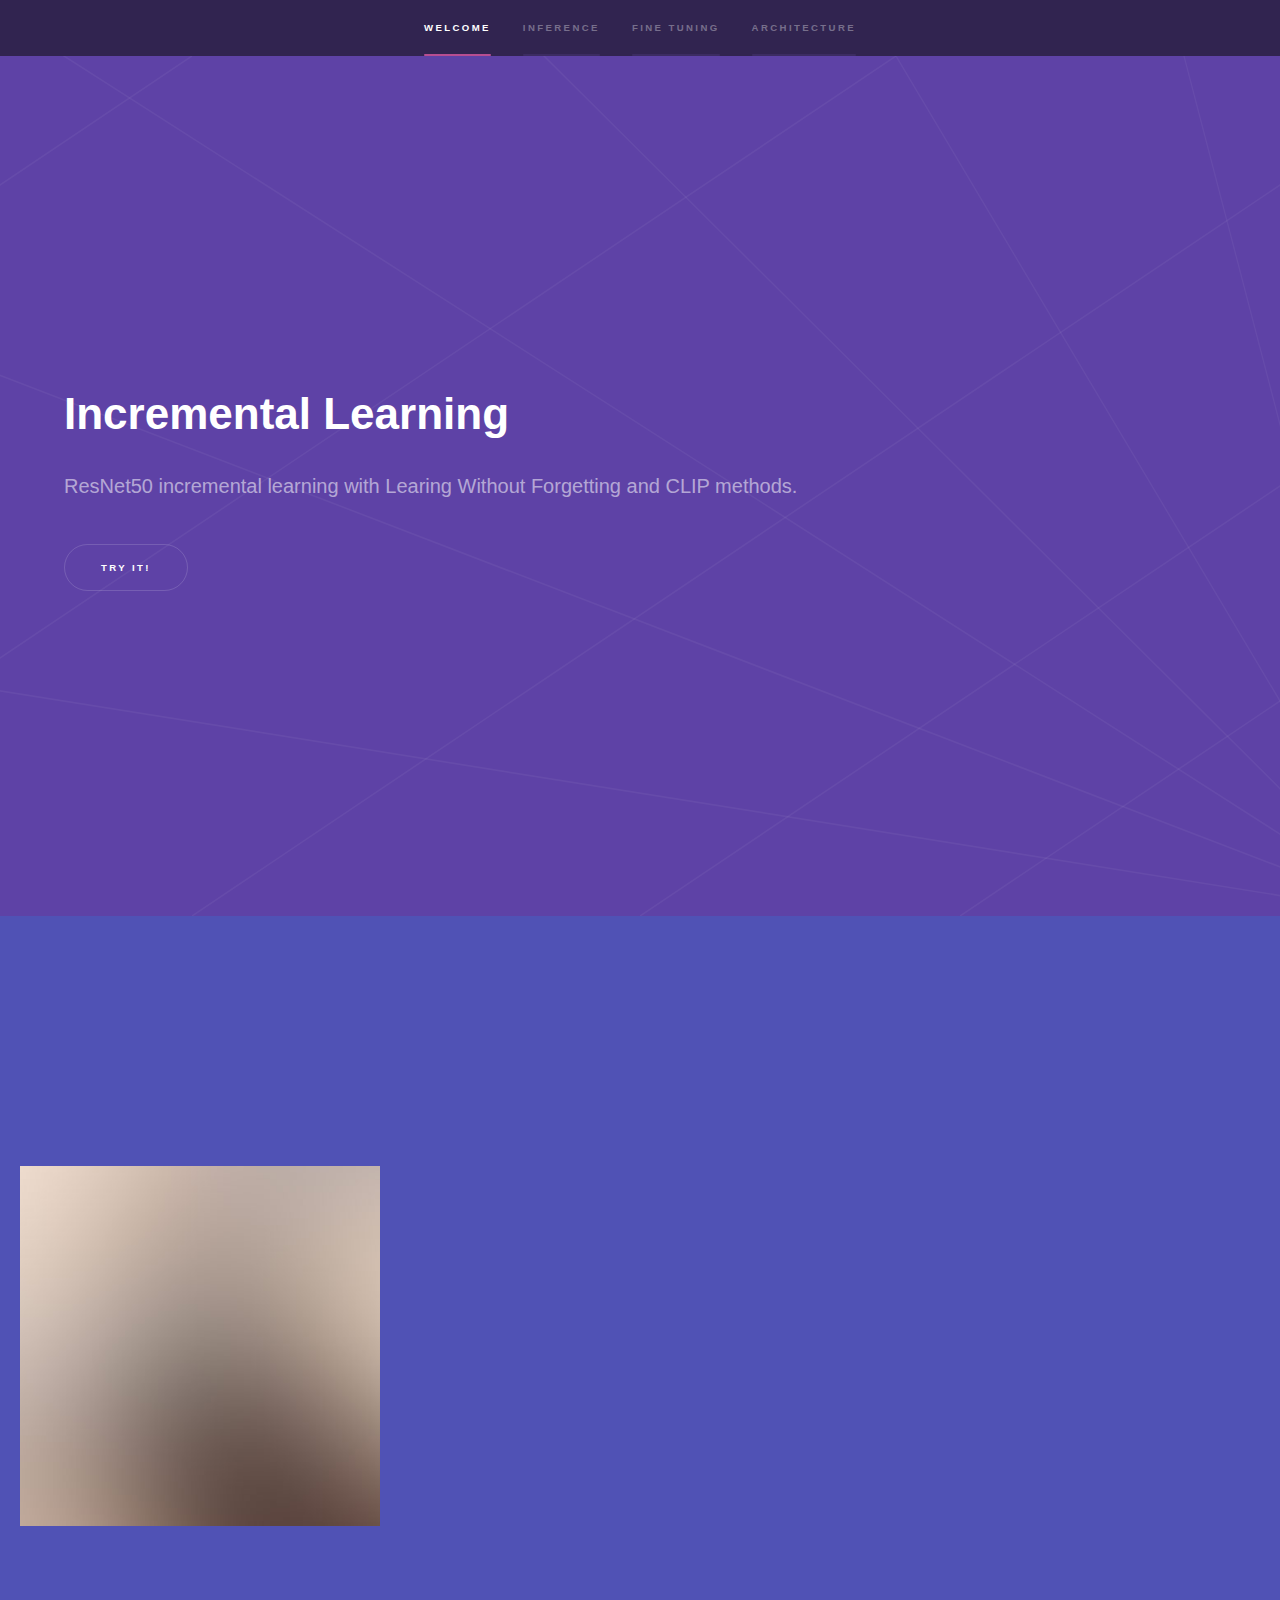
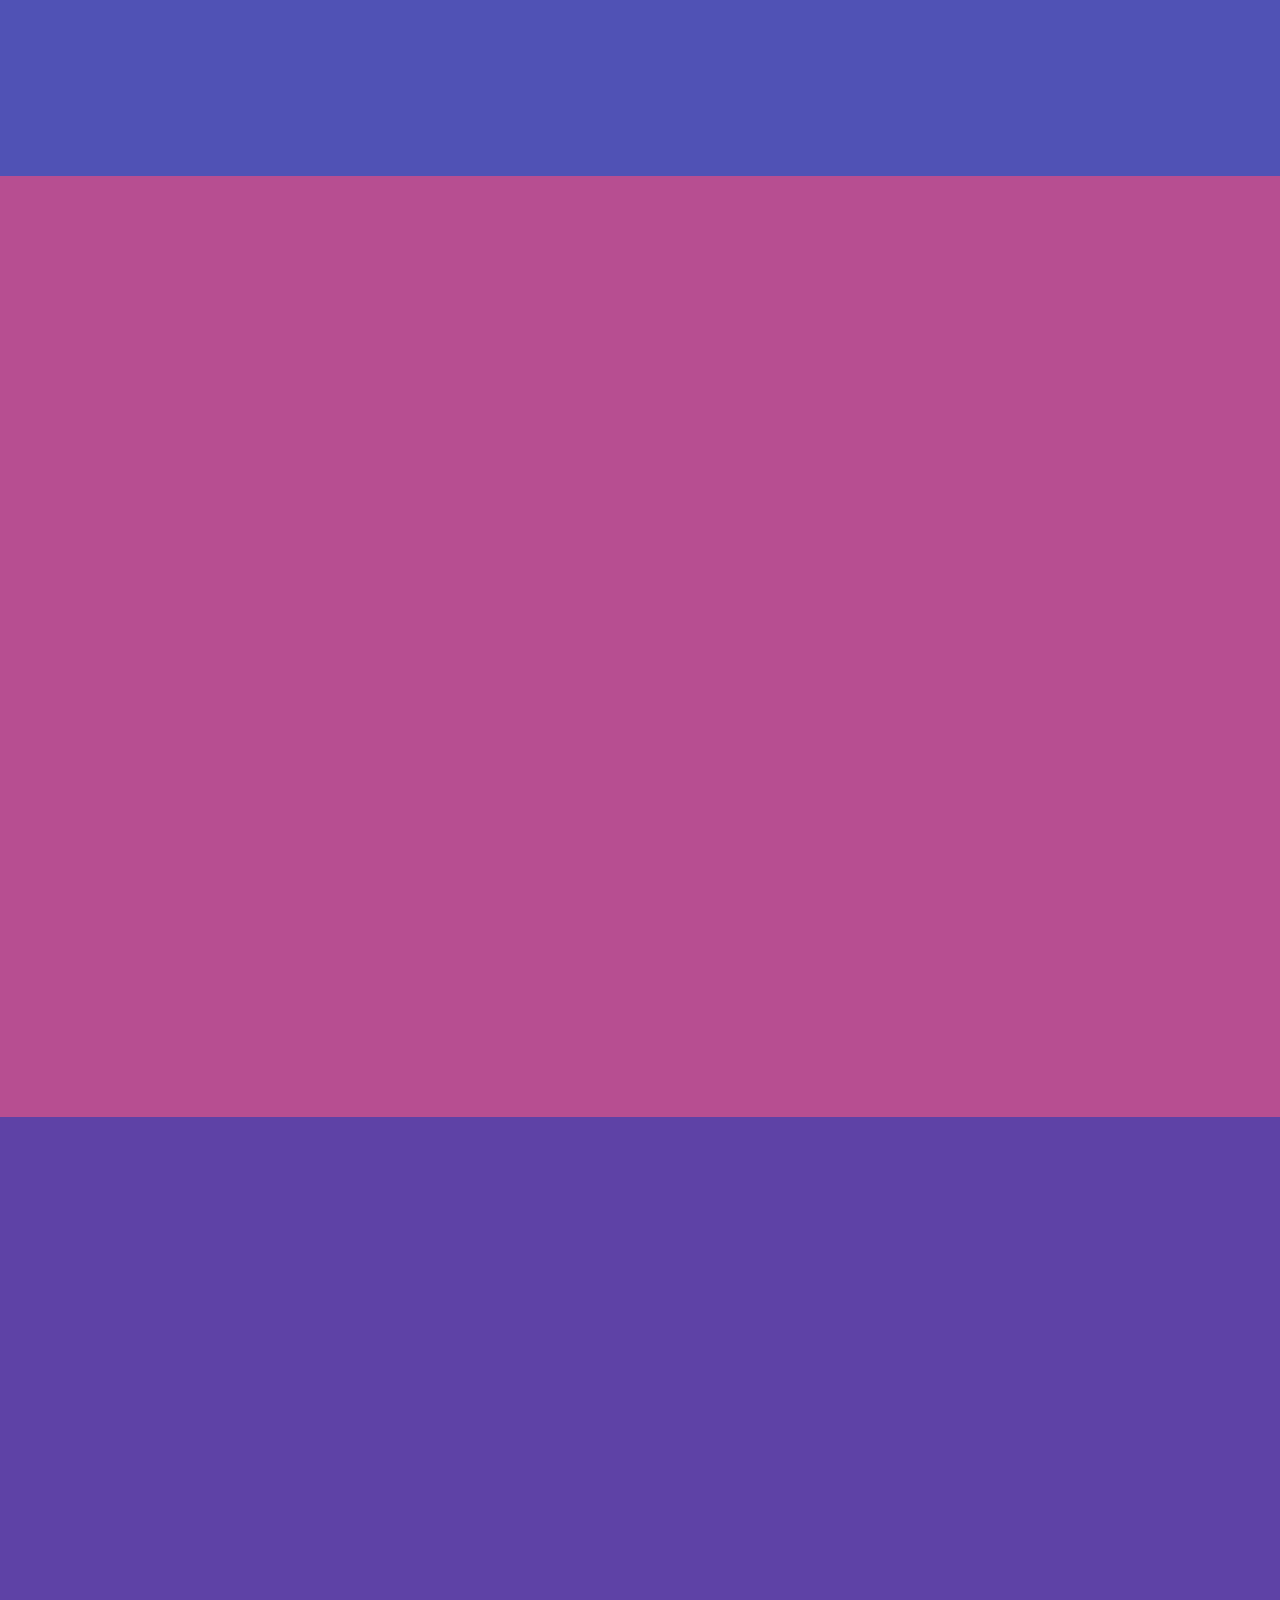
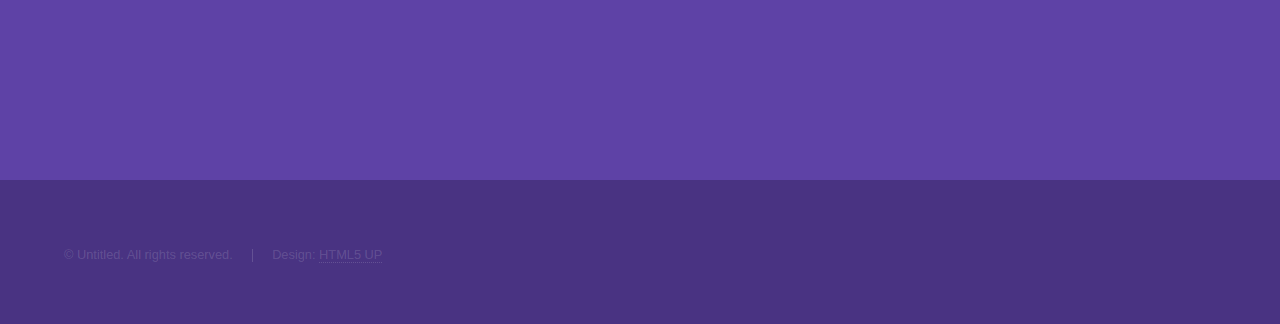
==== commit 4b440e24: "front Image" ====
--- a/templates/index.html
+++ b/templates/index.html
@@ -40,14 +40,20 @@
 				<!-- One -->
 					<section id="one" class="wrapper style2 fullscreen spotlights">
 						<section>
-							<a href="#" class="image">
+							<a id="ImgHolder" href="#" class="image">
 								<img src="images/pic01.jpg" id="output" alt="" data-position="center center" />
 								<script>
 									var loadFile = function(event) {
 										var output = document.getElementById('output');
-										output.src = URL.createObjectURL(event.target.files[0]);
-										output.width = 438;
-										output.height = 438;
+										var src = URL.createObjectURL(event.target.files[0]);
+										output.src = src
+										var parent = document.getElementById('ImgHolder');
+										console.log("url("+src+")")
+										parent.style.backgroundImage = "url("+src+")";
+										parent.style.backgroundImage.objectFit = 'contain';
+										output.max_width = output.width;
+										output.max_height = output.height;
+										output.backgroundSize = 'contain';
 										output.style.display = "block";
 										output.onload = function() {
 										URL.revokeObjectURL(output.src) // free memory
--- a/templates/assets/css/main.css
+++ b/templates/assets/css/main.css
@@ -1,9 +1,9 @@
 @import url(fontawesome-all.min.css);
 
-/*
-	Hyperspace by HTML5 UP
-	html5up.net | @ajlkn
-	Free for personal and commercial use under the CCA 3.0 license (html5up.net/license)
+/*
+	Hyperspace by HTML5 UP
+	html5up.net | @ajlkn
+	Free for personal and commercial use under the CCA 3.0 license (html5up.net/license)
 */
 
 html, body, div, span, applet, object,
@@ -3005,7 +3005,8 @@
 
 		.spotlights > section > .image {
 			background-position: center center;
-			background-size: cover;
+			background-size: contain;
+			background-repeat: no-repeat;
 			border-radius: 0;
 			display: block;
 			position: relative;
@@ -3013,11 +3014,6 @@
 		}
 
 			.spotlights > section > .image img {
-				border-radius: 0;
-				display: block;
-			}
-
-			.spotlights > section > .image:before {
 				-moz-transition: opacity 1s ease;
 				-webkit-transition: opacity 1s ease;
 				-ms-transition: opacity 1s ease;
@@ -3025,13 +3021,17 @@
 				background: rgba(49, 36, 80, 0.9);
 				content: '';
 				display: block;
-				height: 100%;
+				height: auto;
 				left: 0;
 				opacity: 0;
 				position: absolute;
 				top: 0;
-				width: 100%;
-			}
+				width: auto;
+				border-radius: 0;
+				display: block;
+			}
+
+			
 
 		.spotlights > section > .content {
 			padding: 4em 5em 2em 5em ;
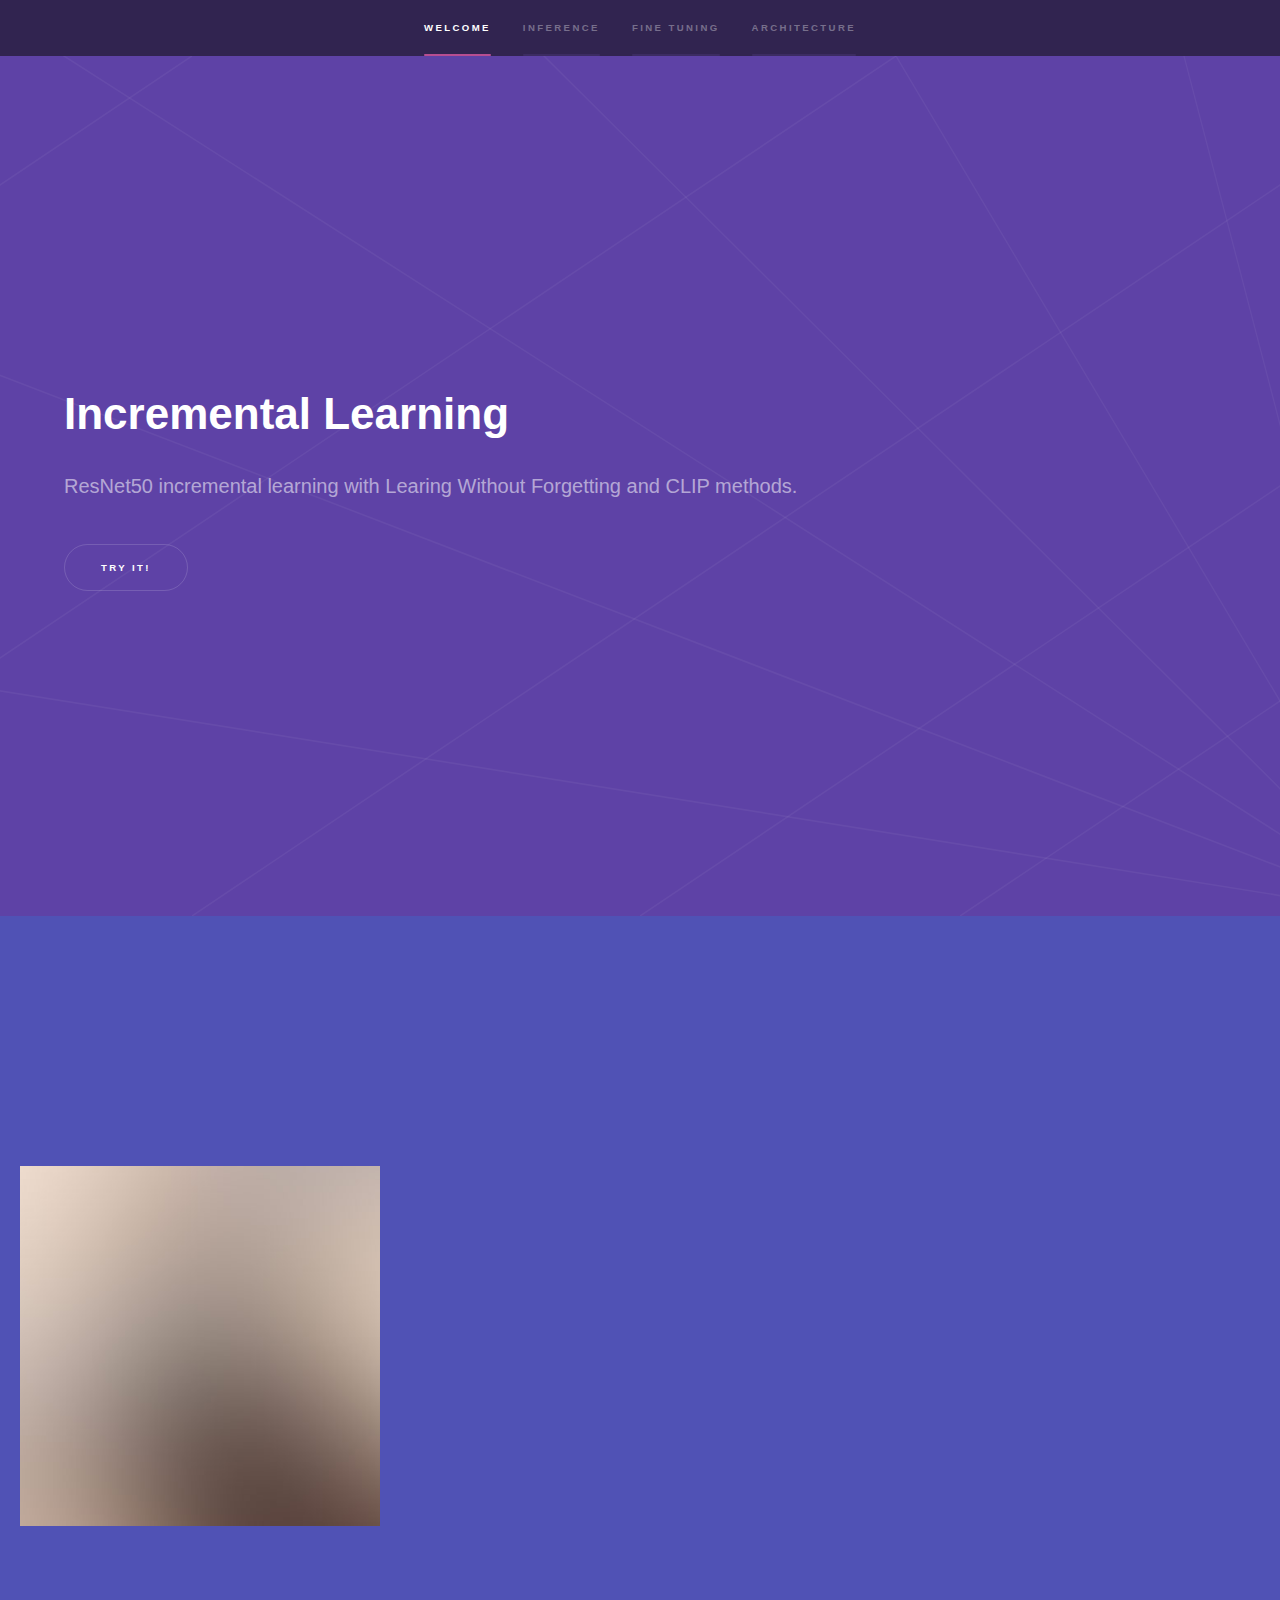
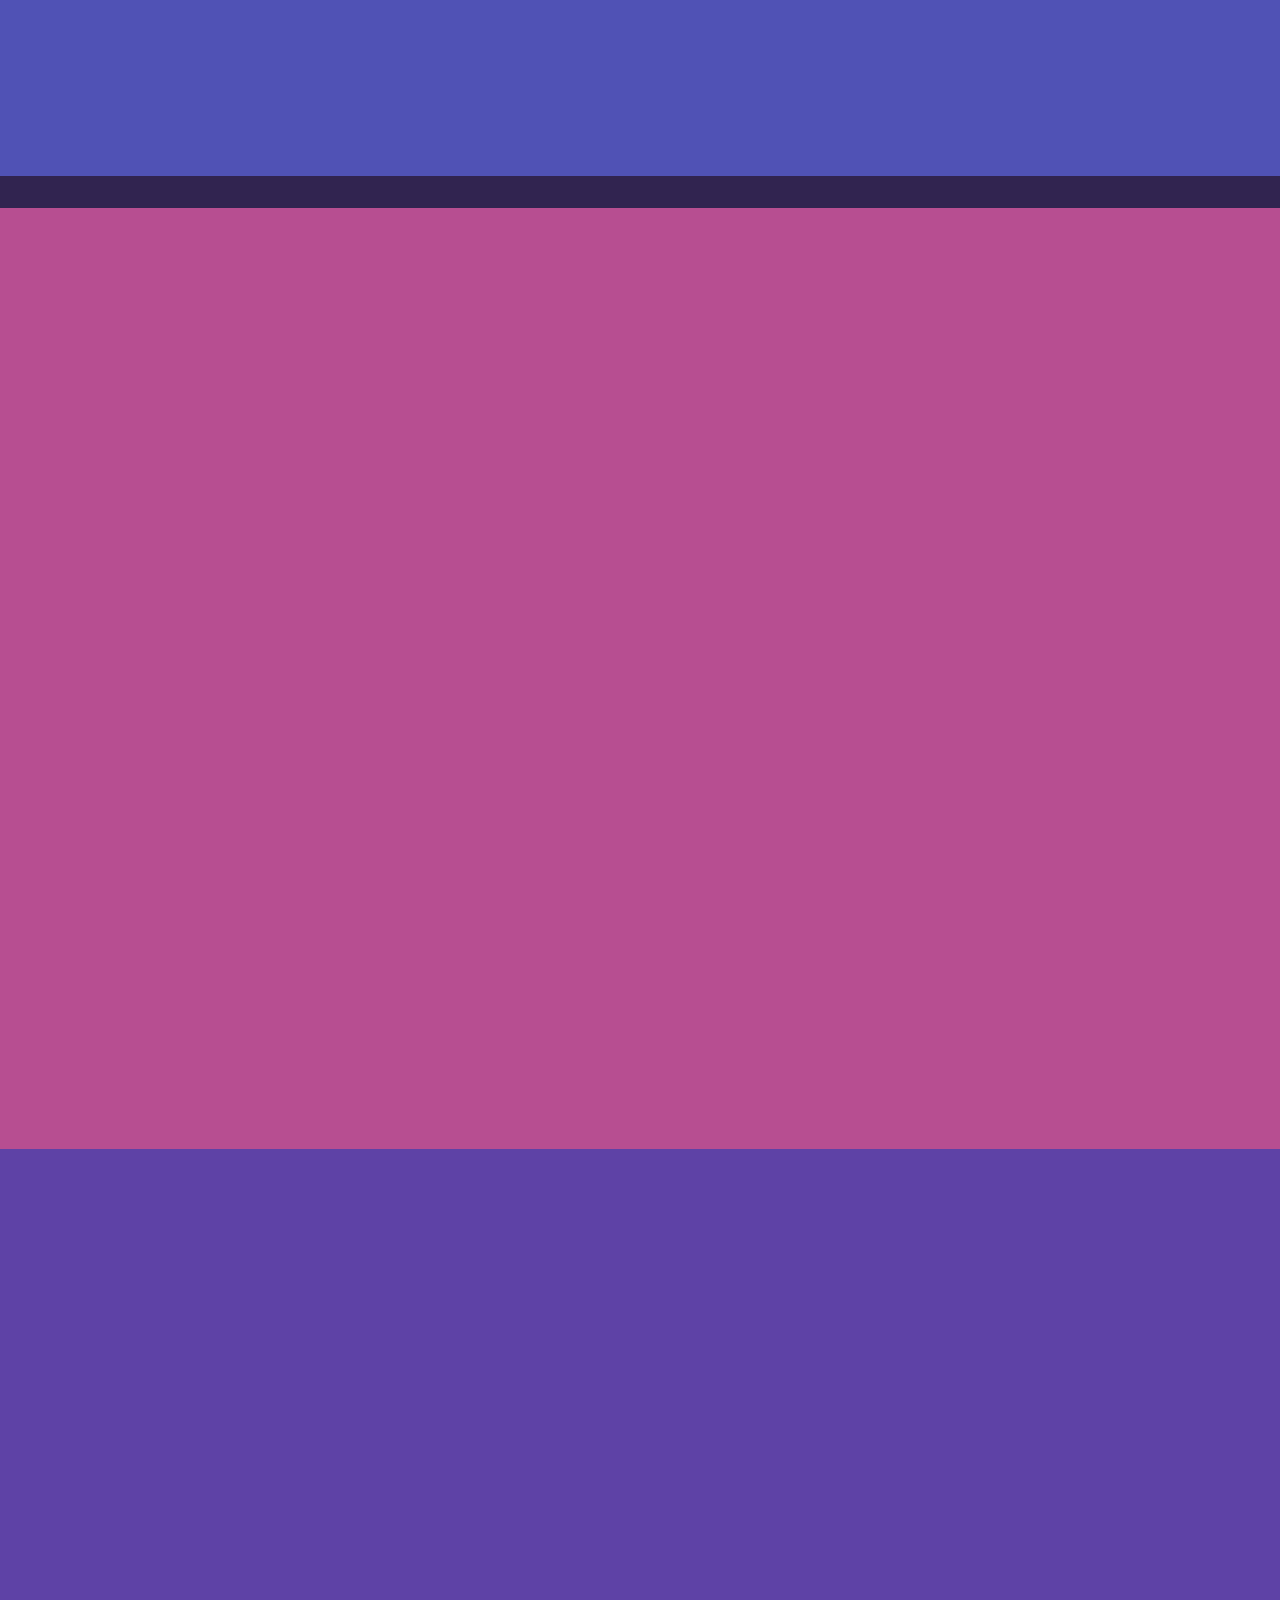
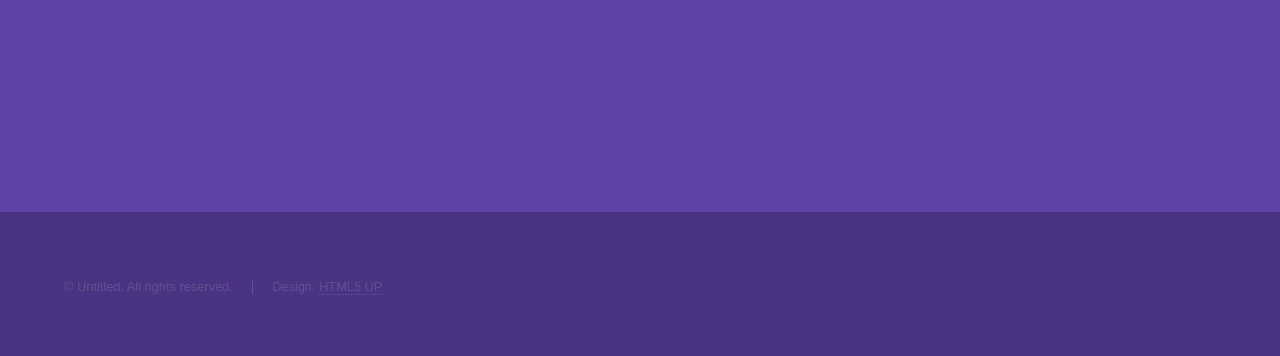
==== commit 5fa44dd6: "bad demo" ====
--- a/templates/index.html
+++ b/templates/index.html
@@ -4,8 +4,8 @@
 		<title>Incremental Learning</title>
 		<meta charset="utf-8" />
 		<meta name="viewport" content="width=device-width, initial-scale=1, user-scalable=no" />
-		<link rel="stylesheet" href="assets/css/main.css" />
-		<noscript><link rel="stylesheet" href="assets/css/noscript.css" /></noscript>
+		<link rel="stylesheet" href="../static/assets/css/main.css" />
+		<noscript><link rel="stylesheet" href="../static/assets/css/noscript.css" /></noscript>
 	</head>
 	<body class="is-preload">
 
@@ -38,10 +38,11 @@
 					</section>
 
 				<!-- One -->
+				<form method="post" name="form">
 					<section id="one" class="wrapper style2 fullscreen spotlights">
 						<section>
 							<a id="ImgHolder" href="#" class="image">
-								<img src="images/pic01.jpg" id="output" alt="" data-position="center center" />
+								<img src="../static/images/pic01.jpg" id="output" alt="" data-position="center center" />
 								<script>
 									var loadFile = function(event) {
 										var output = document.getElementById('output');
@@ -63,16 +64,19 @@
 							</a>
 							<div class="content">
 								<div class="inner">
-									<h2>Sed ipsum dolor</h2>
-									<p>Phasellus convallis elit id ullamcorper pulvinar. Duis aliquam turpis mauris, eu ultricies erat malesuada quis. Aliquam dapibus.</p>
-									<ul class="actions">
-										<li><a href="generic.html" class="button">Learn more</a></li>
-									</ul>
-									<input type="file" name="file" accept="image/*" onchange="loadFile(event)">
+									<h2>CLIP Classifier</h2>
+									<p>Choose image to classify.</p>
+										<input class="button" type="file" id="fileInput" name="file" accept="image/*" style="display: none;" onchange="loadFile(event)">
+										<input type="button" value="Browse" onclick="document.getElementById('fileInput').click();" />
+										<button class="button" value="Submit">Run</button>
+										<br><br>
+										<label class="content">{{ output }}</label>
+									</script>
 								</div>
 							</div>
 						</section>
 					</section>
+				</form>
 
 				<!-- Two -->
 					<section id="two" class="wrapper style3 fade-up">
@@ -188,13 +192,13 @@
 			</footer>
 
 		<!-- Scripts -->
-			<script src="assets/js/jquery.min.js"></script>
-			<script src="assets/js/jquery.scrollex.min.js"></script>
-			<script src="assets/js/jquery.scrolly.min.js"></script>
-			<script src="assets/js/browser.min.js"></script>
-			<script src="assets/js/breakpoints.min.js"></script>
-			<script src="assets/js/util.js"></script>
-			<script src="assets/js/main.js"></script>
+			<script src="../static/assets/js/jquery.min.js"></script>
+			<script src="../static/assets/js/jquery.scrollex.min.js"></script>
+			<script src="../static/assets/js/jquery.scrolly.min.js"></script>
+			<script src="../static/assets/js/browser.min.js"></script>
+			<script src="../static/assets/js/breakpoints.min.js"></script>
+			<script src="../static/assets/js/util.js"></script>
+			<script src="../static/assets/js/main.js"></script>
 
 	</body>
 </html>--- a/static/assets/css/main.css
+++ b/static/assets/css/main.css
@@ -0,0 +1,3909 @@
+@import url(fontawesome-all.min.css);
+
+/*
+	Hyperspace by HTML5 UP
+	html5up.net | @ajlkn
+	Free for personal and commercial use under the CCA 3.0 license (html5up.net/license)
+*/
+
+html, body, div, span, applet, object,
+iframe, h1, h2, h3, h4, h5, h6, p, blockquote,
+pre, a, abbr, acronym, address, big, cite,
+code, del, dfn, em, img, ins, kbd, q, s, samp,
+small, strike, strong, sub, sup, tt, var, b,
+u, i, center, dl, dt, dd, ol, ul, li, fieldset,
+form, label, legend, table, caption, tbody,
+tfoot, thead, tr, th, td, article, aside,
+canvas, details, embed, figure, figcaption,
+footer, header, hgroup, menu, nav, output, ruby,
+section, summary, time, mark, audio, video {
+	margin: 0;
+	padding: 0;
+	border: 0;
+	font-size: 100%;
+	font: inherit;
+	vertical-align: baseline;}
+
+article, aside, details, figcaption, figure,
+footer, header, hgroup, menu, nav, section {
+	display: block;}
+
+body {
+	line-height: 1;
+}
+
+ol, ul {
+	list-style: none;
+}
+
+blockquote, q {
+	quotes: none;
+}
+
+	blockquote:before, blockquote:after, q:before, q:after {
+		content: '';
+		content: none;
+	}
+
+table {
+	border-collapse: collapse;
+	border-spacing: 0;
+}
+
+body {
+	-webkit-text-size-adjust: none;
+}
+
+mark {
+	background-color: transparent;
+	color: inherit;
+}
+
+input::-moz-focus-inner {
+	border: 0;
+	padding: 0;
+}
+
+input, select, textarea {
+	-moz-appearance: none;
+	-webkit-appearance: none;
+	-ms-appearance: none;
+	appearance: none;
+}
+
+/* Basic */
+
+	@-ms-viewport {
+		width: device-width;
+	}
+
+	body {
+		-ms-overflow-style: scrollbar;
+	}
+
+	@media screen and (max-width: 480px) {
+
+		html, body {
+			min-width: 320px;
+		}
+
+	}
+
+	html {
+		box-sizing: border-box;
+	}
+
+	*, *:before, *:after {
+		box-sizing: inherit;
+	}
+
+	body {
+		background: #312450;
+	}
+
+		body.is-preload *, body.is-preload *:before, body.is-preload *:after {
+			-moz-animation: none !important;
+			-webkit-animation: none !important;
+			-ms-animation: none !important;
+			animation: none !important;
+			-moz-transition: none !important;
+			-webkit-transition: none !important;
+			-ms-transition: none !important;
+			transition: none !important;
+		}
+
+/* Type */
+
+	body, input, select, textarea {
+		color: rgba(255, 255, 255, 0.55);
+		font-family: Arial, Helvetica, sans-serif;
+		font-size: 16.5pt;
+		font-weight: normal;
+		line-height: 1.75;
+	}
+
+		@media screen and (max-width: 1680px) {
+
+			body, input, select, textarea {
+				font-size: 13pt;
+			}
+
+		}
+
+		@media screen and (max-width: 1280px) {
+
+			body, input, select, textarea {
+				font-size: 12pt;
+			}
+
+		}
+
+		@media screen and (max-width: 360px) {
+
+			body, input, select, textarea {
+				font-size: 11pt;
+			}
+
+		}
+
+	a {
+		-moz-transition: color 0.2s ease, border-bottom-color 0.2s ease;
+		-webkit-transition: color 0.2s ease, border-bottom-color 0.2s ease;
+		-ms-transition: color 0.2s ease, border-bottom-color 0.2s ease;
+		transition: color 0.2s ease, border-bottom-color 0.2s ease;
+		border-bottom: dotted 1px rgba(255, 255, 255, 0.35);
+		color: inherit;
+		text-decoration: none;
+	}
+
+		a:hover {
+			border-bottom-color: transparent;
+			color: #ffffff;
+		}
+
+	strong, b {
+		color: #ffffff;
+		font-weight: bold;
+	}
+
+	em, i {
+		font-style: italic;
+	}
+
+	p {
+		margin: 0 0 2em 0;
+	}
+
+	h1, h2, h3, h4, h5, h6 {
+		color: #ffffff;
+		font-weight: bold;
+		line-height: 1.5;
+		margin: 0 0 0.5em 0;
+	}
+
+		h1 a, h2 a, h3 a, h4 a, h5 a, h6 a {
+			color: inherit;
+			text-decoration: none;
+		}
+
+	h1 {
+		font-size: 2.75em;
+	}
+
+		h1.major {
+			margin: 0 0 1.3em 0;
+			position: relative;
+			padding-bottom: 0.35em;
+		}
+
+			h1.major:after {
+				background-image: -moz-linear-gradient(to right, #5e42a6, #b74e91);
+				background-image: -webkit-linear-gradient(to right, #5e42a6, #b74e91);
+				background-image: -ms-linear-gradient(to right, #5e42a6, #b74e91);
+				background-image: linear-gradient(to right, #5e42a6, #b74e91);
+				-moz-transition: max-width 0.2s ease;
+				-webkit-transition: max-width 0.2s ease;
+				-ms-transition: max-width 0.2s ease;
+				transition: max-width 0.2s ease;
+				border-radius: 0.2em;
+				bottom: 0;
+				content: '';
+				height: 0.05em;
+				position: absolute;
+				right: 0;
+				width: 100%;
+			}
+
+	h2 {
+		font-size: 1.75em;
+	}
+
+	h3 {
+		font-size: 1.1em;
+	}
+
+	h4 {
+		font-size: 1em;
+	}
+
+	h5 {
+		font-size: 0.8em;
+	}
+
+	h6 {
+		font-size: 0.6em;
+	}
+
+	@media screen and (max-width: 736px) {
+
+		h1 {
+			font-size: 2em;
+		}
+
+		h2 {
+			font-size: 1.25em;
+		}
+
+		h3 {
+			font-size: 1em;
+		}
+
+		h4 {
+			font-size: 0.8em;
+		}
+
+		h5 {
+			font-size: 0.6em;
+		}
+
+		h6 {
+			font-size: 0.6em;
+		}
+
+	}
+
+	sub {
+		font-size: 0.8em;
+		position: relative;
+		top: 0.5em;
+	}
+
+	sup {
+		font-size: 0.8em;
+		position: relative;
+		top: -0.5em;
+	}
+
+	blockquote {
+		border-left: solid 4px rgba(255, 255, 255, 0.15);
+		font-style: italic;
+		margin: 0 0 2em 0;
+		padding: 0.5em 0 0.5em 2em;
+	}
+
+	code {
+		background: rgba(255, 255, 255, 0.05);
+		border-radius: 0.25em;
+		border: solid 1px rgba(255, 255, 255, 0.15);
+		font-family: "Courier New", monospace;
+		font-size: 0.9em;
+		margin: 0 0.25em;
+		padding: 0.25em 0.65em;
+	}
+
+	pre {
+		-webkit-overflow-scrolling: touch;
+		font-family: "Courier New", monospace;
+		font-size: 0.9em;
+		margin: 0 0 2em 0;
+	}
+
+		pre code {
+			display: block;
+			line-height: 1.75em;
+			padding: 1em 1.5em;
+			overflow-x: auto;
+		}
+
+	hr {
+		border: 0;
+		border-bottom: solid 1px rgba(255, 255, 255, 0.15);
+		margin: 2em 0;
+	}
+
+		hr.major {
+			margin: 3em 0;
+		}
+
+	.align-left {
+		text-align: left;
+	}
+
+	.align-center {
+		text-align: center;
+	}
+
+	.align-right {
+		text-align: right;
+	}
+
+/* Row */
+
+	.row {
+		display: flex;
+		flex-wrap: wrap;
+		box-sizing: border-box;
+		align-items: stretch;
+	}
+
+		.row > * {
+			box-sizing: border-box;
+		}
+
+		.row.gtr-uniform > * > :last-child {
+			margin-bottom: 0;
+		}
+
+		.row.aln-left {
+			justify-content: flex-start;
+		}
+
+		.row.aln-center {
+			justify-content: center;
+		}
+
+		.row.aln-right {
+			justify-content: flex-end;
+		}
+
+		.row.aln-top {
+			align-items: flex-start;
+		}
+
+		.row.aln-middle {
+			align-items: center;
+		}
+
+		.row.aln-bottom {
+			align-items: flex-end;
+		}
+
+		.row > .imp {
+			order: -1;
+		}
+
+		.row > .col-1 {
+			width: 8.33333%;
+		}
+
+		.row > .off-1 {
+			margin-left: 8.33333%;
+		}
+
+		.row > .col-2 {
+			width: 16.66667%;
+		}
+
+		.row > .off-2 {
+			margin-left: 16.66667%;
+		}
+
+		.row > .col-3 {
+			width: 25%;
+		}
+
+		.row > .off-3 {
+			margin-left: 25%;
+		}
+
+		.row > .col-4 {
+			width: 33.33333%;
+		}
+
+		.row > .off-4 {
+			margin-left: 33.33333%;
+		}
+
+		.row > .col-5 {
+			width: 41.66667%;
+		}
+
+		.row > .off-5 {
+			margin-left: 41.66667%;
+		}
+
+		.row > .col-6 {
+			width: 50%;
+		}
+
+		.row > .off-6 {
+			margin-left: 50%;
+		}
+
+		.row > .col-7 {
+			width: 58.33333%;
+		}
+
+		.row > .off-7 {
+			margin-left: 58.33333%;
+		}
+
+		.row > .col-8 {
+			width: 66.66667%;
+		}
+
+		.row > .off-8 {
+			margin-left: 66.66667%;
+		}
+
+		.row > .col-9 {
+			width: 75%;
+		}
+
+		.row > .off-9 {
+			margin-left: 75%;
+		}
+
+		.row > .col-10 {
+			width: 83.33333%;
+		}
+
+		.row > .off-10 {
+			margin-left: 83.33333%;
+		}
+
+		.row > .col-11 {
+			width: 91.66667%;
+		}
+
+		.row > .off-11 {
+			margin-left: 91.66667%;
+		}
+
+		.row > .col-12 {
+			width: 100%;
+		}
+
+		.row > .off-12 {
+			margin-left: 100%;
+		}
+
+		.row.gtr-0 {
+			margin-top: 0;
+			margin-left: 0em;
+		}
+
+			.row.gtr-0 > * {
+				padding: 0 0 0 0em;
+			}
+
+			.row.gtr-0.gtr-uniform {
+				margin-top: 0em;
+			}
+
+				.row.gtr-0.gtr-uniform > * {
+					padding-top: 0em;
+				}
+
+		.row.gtr-25 {
+			margin-top: 0;
+			margin-left: -0.375em;
+		}
+
+			.row.gtr-25 > * {
+				padding: 0 0 0 0.375em;
+			}
+
+			.row.gtr-25.gtr-uniform {
+				margin-top: -0.375em;
+			}
+
+				.row.gtr-25.gtr-uniform > * {
+					padding-top: 0.375em;
+				}
+
+		.row.gtr-50 {
+			margin-top: 0;
+			margin-left: -0.75em;
+		}
+
+			.row.gtr-50 > * {
+				padding: 0 0 0 0.75em;
+			}
+
+			.row.gtr-50.gtr-uniform {
+				margin-top: -0.75em;
+			}
+
+				.row.gtr-50.gtr-uniform > * {
+					padding-top: 0.75em;
+				}
+
+		.row {
+			margin-top: 0;
+			margin-left: -1.5em;
+		}
+
+			.row > * {
+				padding: 0 0 0 1.5em;
+			}
+
+			.row.gtr-uniform {
+				margin-top: -1.5em;
+			}
+
+				.row.gtr-uniform > * {
+					padding-top: 1.5em;
+				}
+
+		.row.gtr-150 {
+			margin-top: 0;
+			margin-left: -2.25em;
+		}
+
+			.row.gtr-150 > * {
+				padding: 0 0 0 2.25em;
+			}
+
+			.row.gtr-150.gtr-uniform {
+				margin-top: -2.25em;
+			}
+
+				.row.gtr-150.gtr-uniform > * {
+					padding-top: 2.25em;
+				}
+
+		.row.gtr-200 {
+			margin-top: 0;
+			margin-left: -3em;
+		}
+
+			.row.gtr-200 > * {
+				padding: 0 0 0 3em;
+			}
+
+			.row.gtr-200.gtr-uniform {
+				margin-top: -3em;
+			}
+
+				.row.gtr-200.gtr-uniform > * {
+					padding-top: 3em;
+				}
+
+		@media screen and (max-width: 1680px) {
+
+			.row {
+				display: flex;
+				flex-wrap: wrap;
+				box-sizing: border-box;
+				align-items: stretch;
+			}
+
+				.row > * {
+					box-sizing: border-box;
+				}
+
+				.row.gtr-uniform > * > :last-child {
+					margin-bottom: 0;
+				}
+
+				.row.aln-left {
+					justify-content: flex-start;
+				}
+
+				.row.aln-center {
+					justify-content: center;
+				}
+
+				.row.aln-right {
+					justify-content: flex-end;
+				}
+
+				.row.aln-top {
+					align-items: flex-start;
+				}
+
+				.row.aln-middle {
+					align-items: center;
+				}
+
+				.row.aln-bottom {
+					align-items: flex-end;
+				}
+
+				.row > .imp-xlarge {
+					order: -1;
+				}
+
+				.row > .col-1-xlarge {
+					width: 8.33333%;
+				}
+
+				.row > .off-1-xlarge {
+					margin-left: 8.33333%;
+				}
+
+				.row > .col-2-xlarge {
+					width: 16.66667%;
+				}
+
+				.row > .off-2-xlarge {
+					margin-left: 16.66667%;
+				}
+
+				.row > .col-3-xlarge {
+					width: 25%;
+				}
+
+				.row > .off-3-xlarge {
+					margin-left: 25%;
+				}
+
+				.row > .col-4-xlarge {
+					width: 33.33333%;
+				}
+
+				.row > .off-4-xlarge {
+					margin-left: 33.33333%;
+				}
+
+				.row > .col-5-xlarge {
+					width: 41.66667%;
+				}
+
+				.row > .off-5-xlarge {
+					margin-left: 41.66667%;
+				}
+
+				.row > .col-6-xlarge {
+					width: 50%;
+				}
+
+				.row > .off-6-xlarge {
+					margin-left: 50%;
+				}
+
+				.row > .col-7-xlarge {
+					width: 58.33333%;
+				}
+
+				.row > .off-7-xlarge {
+					margin-left: 58.33333%;
+				}
+
+				.row > .col-8-xlarge {
+					width: 66.66667%;
+				}
+
+				.row > .off-8-xlarge {
+					margin-left: 66.66667%;
+				}
+
+				.row > .col-9-xlarge {
+					width: 75%;
+				}
+
+				.row > .off-9-xlarge {
+					margin-left: 75%;
+				}
+
+				.row > .col-10-xlarge {
+					width: 83.33333%;
+				}
+
+				.row > .off-10-xlarge {
+					margin-left: 83.33333%;
+				}
+
+				.row > .col-11-xlarge {
+					width: 91.66667%;
+				}
+
+				.row > .off-11-xlarge {
+					margin-left: 91.66667%;
+				}
+
+				.row > .col-12-xlarge {
+					width: 100%;
+				}
+
+				.row > .off-12-xlarge {
+					margin-left: 100%;
+				}
+
+				.row.gtr-0 {
+					margin-top: 0;
+					margin-left: 0em;
+				}
+
+					.row.gtr-0 > * {
+						padding: 0 0 0 0em;
+					}
+
+					.row.gtr-0.gtr-uniform {
+						margin-top: 0em;
+					}
+
+						.row.gtr-0.gtr-uniform > * {
+							padding-top: 0em;
+						}
+
+				.row.gtr-25 {
+					margin-top: 0;
+					margin-left: -0.375em;
+				}
+
+					.row.gtr-25 > * {
+						padding: 0 0 0 0.375em;
+					}
+
+					.row.gtr-25.gtr-uniform {
+						margin-top: -0.375em;
+					}
+
+						.row.gtr-25.gtr-uniform > * {
+							padding-top: 0.375em;
+						}
+
+				.row.gtr-50 {
+					margin-top: 0;
+					margin-left: -0.75em;
+				}
+
+					.row.gtr-50 > * {
+						padding: 0 0 0 0.75em;
+					}
+
+					.row.gtr-50.gtr-uniform {
+						margin-top: -0.75em;
+					}
+
+						.row.gtr-50.gtr-uniform > * {
+							padding-top: 0.75em;
+						}
+
+				.row {
+					margin-top: 0;
+					margin-left: -1.5em;
+				}
+
+					.row > * {
+						padding: 0 0 0 1.5em;
+					}
+
+					.row.gtr-uniform {
+						margin-top: -1.5em;
+					}
+
+						.row.gtr-uniform > * {
+							padding-top: 1.5em;
+						}
+
+				.row.gtr-150 {
+					margin-top: 0;
+					margin-left: -2.25em;
+				}
+
+					.row.gtr-150 > * {
+						padding: 0 0 0 2.25em;
+					}
+
+					.row.gtr-150.gtr-uniform {
+						margin-top: -2.25em;
+					}
+
+						.row.gtr-150.gtr-uniform > * {
+							padding-top: 2.25em;
+						}
+
+				.row.gtr-200 {
+					margin-top: 0;
+					margin-left: -3em;
+				}
+
+					.row.gtr-200 > * {
+						padding: 0 0 0 3em;
+					}
+
+					.row.gtr-200.gtr-uniform {
+						margin-top: -3em;
+					}
+
+						.row.gtr-200.gtr-uniform > * {
+							padding-top: 3em;
+						}
+
+		}
+
+		@media screen and (max-width: 1280px) {
+
+			.row {
+				display: flex;
+				flex-wrap: wrap;
+				box-sizing: border-box;
+				align-items: stretch;
+			}
+
+				.row > * {
+					box-sizing: border-box;
+				}
+
+				.row.gtr-uniform > * > :last-child {
+					margin-bottom: 0;
+				}
+
+				.row.aln-left {
+					justify-content: flex-start;
+				}
+
+				.row.aln-center {
+					justify-content: center;
+				}
+
+				.row.aln-right {
+					justify-content: flex-end;
+				}
+
+				.row.aln-top {
+					align-items: flex-start;
+				}
+
+				.row.aln-middle {
+					align-items: center;
+				}
+
+				.row.aln-bottom {
+					align-items: flex-end;
+				}
+
+				.row > .imp-large {
+					order: -1;
+				}
+
+				.row > .col-1-large {
+					width: 8.33333%;
+				}
+
+				.row > .off-1-large {
+					margin-left: 8.33333%;
+				}
+
+				.row > .col-2-large {
+					width: 16.66667%;
+				}
+
+				.row > .off-2-large {
+					margin-left: 16.66667%;
+				}
+
+				.row > .col-3-large {
+					width: 25%;
+				}
+
+				.row > .off-3-large {
+					margin-left: 25%;
+				}
+
+				.row > .col-4-large {
+					width: 33.33333%;
+				}
+
+				.row > .off-4-large {
+					margin-left: 33.33333%;
+				}
+
+				.row > .col-5-large {
+					width: 41.66667%;
+				}
+
+				.row > .off-5-large {
+					margin-left: 41.66667%;
+				}
+
+				.row > .col-6-large {
+					width: 50%;
+				}
+
+				.row > .off-6-large {
+					margin-left: 50%;
+				}
+
+				.row > .col-7-large {
+					width: 58.33333%;
+				}
+
+				.row > .off-7-large {
+					margin-left: 58.33333%;
+				}
+
+				.row > .col-8-large {
+					width: 66.66667%;
+				}
+
+				.row > .off-8-large {
+					margin-left: 66.66667%;
+				}
+
+				.row > .col-9-large {
+					width: 75%;
+				}
+
+				.row > .off-9-large {
+					margin-left: 75%;
+				}
+
+				.row > .col-10-large {
+					width: 83.33333%;
+				}
+
+				.row > .off-10-large {
+					margin-left: 83.33333%;
+				}
+
+				.row > .col-11-large {
+					width: 91.66667%;
+				}
+
+				.row > .off-11-large {
+					margin-left: 91.66667%;
+				}
+
+				.row > .col-12-large {
+					width: 100%;
+				}
+
+				.row > .off-12-large {
+					margin-left: 100%;
+				}
+
+				.row.gtr-0 {
+					margin-top: 0;
+					margin-left: 0em;
+				}
+
+					.row.gtr-0 > * {
+						padding: 0 0 0 0em;
+					}
+
+					.row.gtr-0.gtr-uniform {
+						margin-top: 0em;
+					}
+
+						.row.gtr-0.gtr-uniform > * {
+							padding-top: 0em;
+						}
+
+				.row.gtr-25 {
+					margin-top: 0;
+					margin-left: -0.375em;
+				}
+
+					.row.gtr-25 > * {
+						padding: 0 0 0 0.375em;
+					}
+
+					.row.gtr-25.gtr-uniform {
+						margin-top: -0.375em;
+					}
+
+						.row.gtr-25.gtr-uniform > * {
+							padding-top: 0.375em;
+						}
+
+				.row.gtr-50 {
+					margin-top: 0;
+					margin-left: -0.75em;
+				}
+
+					.row.gtr-50 > * {
+						padding: 0 0 0 0.75em;
+					}
+
+					.row.gtr-50.gtr-uniform {
+						margin-top: -0.75em;
+					}
+
+						.row.gtr-50.gtr-uniform > * {
+							padding-top: 0.75em;
+						}
+
+				.row {
+					margin-top: 0;
+					margin-left: -1.5em;
+				}
+
+					.row > * {
+						padding: 0 0 0 1.5em;
+					}
+
+					.row.gtr-uniform {
+						margin-top: -1.5em;
+					}
+
+						.row.gtr-uniform > * {
+							padding-top: 1.5em;
+						}
+
+				.row.gtr-150 {
+					margin-top: 0;
+					margin-left: -2.25em;
+				}
+
+					.row.gtr-150 > * {
+						padding: 0 0 0 2.25em;
+					}
+
+					.row.gtr-150.gtr-uniform {
+						margin-top: -2.25em;
+					}
+
+						.row.gtr-150.gtr-uniform > * {
+							padding-top: 2.25em;
+						}
+
+				.row.gtr-200 {
+					margin-top: 0;
+					margin-left: -3em;
+				}
+
+					.row.gtr-200 > * {
+						padding: 0 0 0 3em;
+					}
+
+					.row.gtr-200.gtr-uniform {
+						margin-top: -3em;
+					}
+
+						.row.gtr-200.gtr-uniform > * {
+							padding-top: 3em;
+						}
+
+		}
+
+		@media screen and (max-width: 980px) {
+
+			.row {
+				display: flex;
+				flex-wrap: wrap;
+				box-sizing: border-box;
+				align-items: stretch;
+			}
+
+				.row > * {
+					box-sizing: border-box;
+				}
+
+				.row.gtr-uniform > * > :last-child {
+					margin-bottom: 0;
+				}
+
+				.row.aln-left {
+					justify-content: flex-start;
+				}
+
+				.row.aln-center {
+					justify-content: center;
+				}
+
+				.row.aln-right {
+					justify-content: flex-end;
+				}
+
+				.row.aln-top {
+					align-items: flex-start;
+				}
+
+				.row.aln-middle {
+					align-items: center;
+				}
+
+				.row.aln-bottom {
+					align-items: flex-end;
+				}
+
+				.row > .imp-medium {
+					order: -1;
+				}
+
+				.row > .col-1-medium {
+					width: 8.33333%;
+				}
+
+				.row > .off-1-medium {
+					margin-left: 8.33333%;
+				}
+
+				.row > .col-2-medium {
+					width: 16.66667%;
+				}
+
+				.row > .off-2-medium {
+					margin-left: 16.66667%;
+				}
+
+				.row > .col-3-medium {
+					width: 25%;
+				}
+
+				.row > .off-3-medium {
+					margin-left: 25%;
+				}
+
+				.row > .col-4-medium {
+					width: 33.33333%;
+				}
+
+				.row > .off-4-medium {
+					margin-left: 33.33333%;
+				}
+
+				.row > .col-5-medium {
+					width: 41.66667%;
+				}
+
+				.row > .off-5-medium {
+					margin-left: 41.66667%;
+				}
+
+				.row > .col-6-medium {
+					width: 50%;
+				}
+
+				.row > .off-6-medium {
+					margin-left: 50%;
+				}
+
+				.row > .col-7-medium {
+					width: 58.33333%;
+				}
+
+				.row > .off-7-medium {
+					margin-left: 58.33333%;
+				}
+
+				.row > .col-8-medium {
+					width: 66.66667%;
+				}
+
+				.row > .off-8-medium {
+					margin-left: 66.66667%;
+				}
+
+				.row > .col-9-medium {
+					width: 75%;
+				}
+
+				.row > .off-9-medium {
+					margin-left: 75%;
+				}
+
+				.row > .col-10-medium {
+					width: 83.33333%;
+				}
+
+				.row > .off-10-medium {
+					margin-left: 83.33333%;
+				}
+
+				.row > .col-11-medium {
+					width: 91.66667%;
+				}
+
+				.row > .off-11-medium {
+					margin-left: 91.66667%;
+				}
+
+				.row > .col-12-medium {
+					width: 100%;
+				}
+
+				.row > .off-12-medium {
+					margin-left: 100%;
+				}
+
+				.row.gtr-0 {
+					margin-top: 0;
+					margin-left: 0em;
+				}
+
+					.row.gtr-0 > * {
+						padding: 0 0 0 0em;
+					}
+
+					.row.gtr-0.gtr-uniform {
+						margin-top: 0em;
+					}
+
+						.row.gtr-0.gtr-uniform > * {
+							padding-top: 0em;
+						}
+
+				.row.gtr-25 {
+					margin-top: 0;
+					margin-left: -0.375em;
+				}
+
+					.row.gtr-25 > * {
+						padding: 0 0 0 0.375em;
+					}
+
+					.row.gtr-25.gtr-uniform {
+						margin-top: -0.375em;
+					}
+
+						.row.gtr-25.gtr-uniform > * {
+							padding-top: 0.375em;
+						}
+
+				.row.gtr-50 {
+					margin-top: 0;
+					margin-left: -0.75em;
+				}
+
+					.row.gtr-50 > * {
+						padding: 0 0 0 0.75em;
+					}
+
+					.row.gtr-50.gtr-uniform {
+						margin-top: -0.75em;
+					}
+
+						.row.gtr-50.gtr-uniform > * {
+							padding-top: 0.75em;
+						}
+
+				.row {
+					margin-top: 0;
+					margin-left: -1.5em;
+				}
+
+					.row > * {
+						padding: 0 0 0 1.5em;
+					}
+
+					.row.gtr-uniform {
+						margin-top: -1.5em;
+					}
+
+						.row.gtr-uniform > * {
+							padding-top: 1.5em;
+						}
+
+				.row.gtr-150 {
+					margin-top: 0;
+					margin-left: -2.25em;
+				}
+
+					.row.gtr-150 > * {
+						padding: 0 0 0 2.25em;
+					}
+
+					.row.gtr-150.gtr-uniform {
+						margin-top: -2.25em;
+					}
+
+						.row.gtr-150.gtr-uniform > * {
+							padding-top: 2.25em;
+						}
+
+				.row.gtr-200 {
+					margin-top: 0;
+					margin-left: -3em;
+				}
+
+					.row.gtr-200 > * {
+						padding: 0 0 0 3em;
+					}
+
+					.row.gtr-200.gtr-uniform {
+						margin-top: -3em;
+					}
+
+						.row.gtr-200.gtr-uniform > * {
+							padding-top: 3em;
+						}
+
+		}
+
+		@media screen and (max-width: 736px) {
+
+			.row {
+				display: flex;
+				flex-wrap: wrap;
+				box-sizing: border-box;
+				align-items: stretch;
+			}
+
+				.row > * {
+					box-sizing: border-box;
+				}
+
+				.row.gtr-uniform > * > :last-child {
+					margin-bottom: 0;
+				}
+
+				.row.aln-left {
+					justify-content: flex-start;
+				}
+
+				.row.aln-center {
+					justify-content: center;
+				}
+
+				.row.aln-right {
+					justify-content: flex-end;
+				}
+
+				.row.aln-top {
+					align-items: flex-start;
+				}
+
+				.row.aln-middle {
+					align-items: center;
+				}
+
+				.row.aln-bottom {
+					align-items: flex-end;
+				}
+
+				.row > .imp-small {
+					order: -1;
+				}
+
+				.row > .col-1-small {
+					width: 8.33333%;
+				}
+
+				.row > .off-1-small {
+					margin-left: 8.33333%;
+				}
+
+				.row > .col-2-small {
+					width: 16.66667%;
+				}
+
+				.row > .off-2-small {
+					margin-left: 16.66667%;
+				}
+
+				.row > .col-3-small {
+					width: 25%;
+				}
+
+				.row > .off-3-small {
+					margin-left: 25%;
+				}
+
+				.row > .col-4-small {
+					width: 33.33333%;
+				}
+
+				.row > .off-4-small {
+					margin-left: 33.33333%;
+				}
+
+				.row > .col-5-small {
+					width: 41.66667%;
+				}
+
+				.row > .off-5-small {
+					margin-left: 41.66667%;
+				}
+
+				.row > .col-6-small {
+					width: 50%;
+				}
+
+				.row > .off-6-small {
+					margin-left: 50%;
+				}
+
+				.row > .col-7-small {
+					width: 58.33333%;
+				}
+
+				.row > .off-7-small {
+					margin-left: 58.33333%;
+				}
+
+				.row > .col-8-small {
+					width: 66.66667%;
+				}
+
+				.row > .off-8-small {
+					margin-left: 66.66667%;
+				}
+
+				.row > .col-9-small {
+					width: 75%;
+				}
+
+				.row > .off-9-small {
+					margin-left: 75%;
+				}
+
+				.row > .col-10-small {
+					width: 83.33333%;
+				}
+
+				.row > .off-10-small {
+					margin-left: 83.33333%;
+				}
+
+				.row > .col-11-small {
+					width: 91.66667%;
+				}
+
+				.row > .off-11-small {
+					margin-left: 91.66667%;
+				}
+
+				.row > .col-12-small {
+					width: 100%;
+				}
+
+				.row > .off-12-small {
+					margin-left: 100%;
+				}
+
+				.row.gtr-0 {
+					margin-top: 0;
+					margin-left: 0em;
+				}
+
+					.row.gtr-0 > * {
+						padding: 0 0 0 0em;
+					}
+
+					.row.gtr-0.gtr-uniform {
+						margin-top: 0em;
+					}
+
+						.row.gtr-0.gtr-uniform > * {
+							padding-top: 0em;
+						}
+
+				.row.gtr-25 {
+					margin-top: 0;
+					margin-left: -0.375em;
+				}
+
+					.row.gtr-25 > * {
+						padding: 0 0 0 0.375em;
+					}
+
+					.row.gtr-25.gtr-uniform {
+						margin-top: -0.375em;
+					}
+
+						.row.gtr-25.gtr-uniform > * {
+							padding-top: 0.375em;
+						}
+
+				.row.gtr-50 {
+					margin-top: 0;
+					margin-left: -0.75em;
+				}
+
+					.row.gtr-50 > * {
+						padding: 0 0 0 0.75em;
+					}
+
+					.row.gtr-50.gtr-uniform {
+						margin-top: -0.75em;
+					}
+
+						.row.gtr-50.gtr-uniform > * {
+							padding-top: 0.75em;
+						}
+
+				.row {
+					margin-top: 0;
+					margin-left: -1.5em;
+				}
+
+					.row > * {
+						padding: 0 0 0 1.5em;
+					}
+
+					.row.gtr-uniform {
+						margin-top: -1.5em;
+					}
+
+						.row.gtr-uniform > * {
+							padding-top: 1.5em;
+						}
+
+				.row.gtr-150 {
+					margin-top: 0;
+					margin-left: -2.25em;
+				}
+
+					.row.gtr-150 > * {
+						padding: 0 0 0 2.25em;
+					}
+
+					.row.gtr-150.gtr-uniform {
+						margin-top: -2.25em;
+					}
+
+						.row.gtr-150.gtr-uniform > * {
+							padding-top: 2.25em;
+						}
+
+				.row.gtr-200 {
+					margin-top: 0;
+					margin-left: -3em;
+				}
+
+					.row.gtr-200 > * {
+						padding: 0 0 0 3em;
+					}
+
+					.row.gtr-200.gtr-uniform {
+						margin-top: -3em;
+					}
+
+						.row.gtr-200.gtr-uniform > * {
+							padding-top: 3em;
+						}
+
+		}
+
+		@media screen and (max-width: 480px) {
+
+			.row {
+				display: flex;
+				flex-wrap: wrap;
+				box-sizing: border-box;
+				align-items: stretch;
+			}
+
+				.row > * {
+					box-sizing: border-box;
+				}
+
+				.row.gtr-uniform > * > :last-child {
+					margin-bottom: 0;
+				}
+
+				.row.aln-left {
+					justify-content: flex-start;
+				}
+
+				.row.aln-center {
+					justify-content: center;
+				}
+
+				.row.aln-right {
+					justify-content: flex-end;
+				}
+
+				.row.aln-top {
+					align-items: flex-start;
+				}
+
+				.row.aln-middle {
+					align-items: center;
+				}
+
+				.row.aln-bottom {
+					align-items: flex-end;
+				}
+
+				.row > .imp-xsmall {
+					order: -1;
+				}
+
+				.row > .col-1-xsmall {
+					width: 8.33333%;
+				}
+
+				.row > .off-1-xsmall {
+					margin-left: 8.33333%;
+				}
+
+				.row > .col-2-xsmall {
+					width: 16.66667%;
+				}
+
+				.row > .off-2-xsmall {
+					margin-left: 16.66667%;
+				}
+
+				.row > .col-3-xsmall {
+					width: 25%;
+				}
+
+				.row > .off-3-xsmall {
+					margin-left: 25%;
+				}
+
+				.row > .col-4-xsmall {
+					width: 33.33333%;
+				}
+
+				.row > .off-4-xsmall {
+					margin-left: 33.33333%;
+				}
+
+				.row > .col-5-xsmall {
+					width: 41.66667%;
+				}
+
+				.row > .off-5-xsmall {
+					margin-left: 41.66667%;
+				}
+
+				.row > .col-6-xsmall {
+					width: 50%;
+				}
+
+				.row > .off-6-xsmall {
+					margin-left: 50%;
+				}
+
+				.row > .col-7-xsmall {
+					width: 58.33333%;
+				}
+
+				.row > .off-7-xsmall {
+					margin-left: 58.33333%;
+				}
+
+				.row > .col-8-xsmall {
+					width: 66.66667%;
+				}
+
+				.row > .off-8-xsmall {
+					margin-left: 66.66667%;
+				}
+
+				.row > .col-9-xsmall {
+					width: 75%;
+				}
+
+				.row > .off-9-xsmall {
+					margin-left: 75%;
+				}
+
+				.row > .col-10-xsmall {
+					width: 83.33333%;
+				}
+
+				.row > .off-10-xsmall {
+					margin-left: 83.33333%;
+				}
+
+				.row > .col-11-xsmall {
+					width: 91.66667%;
+				}
+
+				.row > .off-11-xsmall {
+					margin-left: 91.66667%;
+				}
+
+				.row > .col-12-xsmall {
+					width: 100%;
+				}
+
+				.row > .off-12-xsmall {
+					margin-left: 100%;
+				}
+
+				.row.gtr-0 {
+					margin-top: 0;
+					margin-left: 0em;
+				}
+
+					.row.gtr-0 > * {
+						padding: 0 0 0 0em;
+					}
+
+					.row.gtr-0.gtr-uniform {
+						margin-top: 0em;
+					}
+
+						.row.gtr-0.gtr-uniform > * {
+							padding-top: 0em;
+						}
+
+				.row.gtr-25 {
+					margin-top: 0;
+					margin-left: -0.375em;
+				}
+
+					.row.gtr-25 > * {
+						padding: 0 0 0 0.375em;
+					}
+
+					.row.gtr-25.gtr-uniform {
+						margin-top: -0.375em;
+					}
+
+						.row.gtr-25.gtr-uniform > * {
+							padding-top: 0.375em;
+						}
+
+				.row.gtr-50 {
+					margin-top: 0;
+					margin-left: -0.75em;
+				}
+
+					.row.gtr-50 > * {
+						padding: 0 0 0 0.75em;
+					}
+
+					.row.gtr-50.gtr-uniform {
+						margin-top: -0.75em;
+					}
+
+						.row.gtr-50.gtr-uniform > * {
+							padding-top: 0.75em;
+						}
+
+				.row {
+					margin-top: 0;
+					margin-left: -1.5em;
+				}
+
+					.row > * {
+						padding: 0 0 0 1.5em;
+					}
+
+					.row.gtr-uniform {
+						margin-top: -1.5em;
+					}
+
+						.row.gtr-uniform > * {
+							padding-top: 1.5em;
+						}
+
+				.row.gtr-150 {
+					margin-top: 0;
+					margin-left: -2.25em;
+				}
+
+					.row.gtr-150 > * {
+						padding: 0 0 0 2.25em;
+					}
+
+					.row.gtr-150.gtr-uniform {
+						margin-top: -2.25em;
+					}
+
+						.row.gtr-150.gtr-uniform > * {
+							padding-top: 2.25em;
+						}
+
+				.row.gtr-200 {
+					margin-top: 0;
+					margin-left: -3em;
+				}
+
+					.row.gtr-200 > * {
+						padding: 0 0 0 3em;
+					}
+
+					.row.gtr-200.gtr-uniform {
+						margin-top: -3em;
+					}
+
+						.row.gtr-200.gtr-uniform > * {
+							padding-top: 3em;
+						}
+
+		}
+
+/* Box */
+
+	.box {
+		border-radius: 0.25em;
+		border: solid 1px rgba(255, 255, 255, 0.15);
+		margin-bottom: 2em;
+		padding: 1.5em;
+	}
+
+		.box > :last-child,
+		.box > :last-child > :last-child,
+		.box > :last-child > :last-child > :last-child {
+			margin-bottom: 0;
+		}
+
+		.box.alt {
+			border: 0;
+			border-radius: 0;
+			padding: 0;
+		}
+
+/* Button */
+
+	input[type="submit"],
+	input[type="reset"],
+	input[type="button"],
+	button,
+	.button {
+		-moz-appearance: none;
+		-webkit-appearance: none;
+		-ms-appearance: none;
+		appearance: none;
+		-moz-transition: border-color 0.2s ease;
+		-webkit-transition: border-color 0.2s ease;
+		-ms-transition: border-color 0.2s ease;
+		transition: border-color 0.2s ease;
+		background-color: transparent;
+		border: solid 1px !important;
+		border-color: rgba(255, 255, 255, 0.15) !important;
+		border-radius: 3em;
+		color: #ffffff !important;
+		cursor: pointer;
+		display: inline-block;
+		font-size: 0.6em;
+		font-weight: bold;
+		height: calc(4.75em + 2px);
+		letter-spacing: 0.25em;
+		line-height: 4.75em;
+		outline: 0;
+		padding: 0 3.75em;
+		position: relative;
+		text-align: center;
+		text-decoration: none;
+		text-transform: uppercase;
+		white-space: nowrap;
+	}
+
+		input[type="submit"]:after,
+		input[type="reset"]:after,
+		input[type="button"]:after,
+		button:after,
+		.button:after {
+			-moz-transform: scale(0.25);
+			-webkit-transform: scale(0.25);
+			-ms-transform: scale(0.25);
+			transform: scale(0.25);
+			pointer-events: none;
+			-moz-transition: opacity 0.2s ease, -moz-transform 0.2s ease;
+			-webkit-transition: opacity 0.2s ease, -webkit-transform 0.2s ease;
+			-ms-transition: opacity 0.2s ease, -ms-transform 0.2s ease;
+			transition: opacity 0.2s ease, transform 0.2s ease;
+			background: #ffffff;
+			border-radius: 3em;
+			content: '';
+			height: 100%;
+			left: 0;
+			opacity: 0;
+			position: absolute;
+			top: 0;
+			width: 100%;
+		}
+
+		input[type="submit"].icon:before,
+		input[type="reset"].icon:before,
+		input[type="button"].icon:before,
+		button.icon:before,
+		.button.icon:before {
+			margin-right: 0.75em;
+		}
+
+		input[type="submit"].fit,
+		input[type="reset"].fit,
+		input[type="button"].fit,
+		button.fit,
+		.button.fit {
+			width: 100%;
+		}
+
+		input[type="submit"].small,
+		input[type="reset"].small,
+		input[type="button"].small,
+		button.small,
+		.button.small {
+			font-size: 0.4em;
+		}
+
+		input[type="submit"].large,
+		input[type="reset"].large,
+		input[type="button"].large,
+		button.large,
+		.button.large {
+			font-size: 0.8em;
+		}
+
+		input[type="submit"].primary,
+		input[type="reset"].primary,
+		input[type="button"].primary,
+		button.primary,
+		.button.primary {
+			background-color: #ffffff;
+			color: #312450 !important;
+		}
+
+			input[type="submit"].primary:after,
+			input[type="reset"].primary:after,
+			input[type="button"].primary:after,
+			button.primary:after,
+			.button.primary:after {
+				display: none;
+			}
+
+		input[type="submit"].disabled, input[type="submit"]:disabled,
+		input[type="reset"].disabled,
+		input[type="reset"]:disabled,
+		input[type="button"].disabled,
+		input[type="button"]:disabled,
+		button.disabled,
+		button:disabled,
+		.button.disabled,
+		.button:disabled {
+			cursor: default;
+			opacity: 0.5;
+			pointer-events: none;
+		}
+
+		input[type="submit"]:hover,
+		input[type="reset"]:hover,
+		input[type="button"]:hover,
+		button:hover,
+		.button:hover {
+			border-color: rgba(255, 255, 255, 0.55) !important;
+		}
+
+			input[type="submit"]:hover:after,
+			input[type="reset"]:hover:after,
+			input[type="button"]:hover:after,
+			button:hover:after,
+			.button:hover:after {
+				opacity: 0.05;
+				-moz-transform: scale(1);
+				-webkit-transform: scale(1);
+				-ms-transform: scale(1);
+				transform: scale(1);
+			}
+
+			input[type="submit"]:hover:active,
+			input[type="reset"]:hover:active,
+			input[type="button"]:hover:active,
+			button:hover:active,
+			.button:hover:active {
+				border-color: #ffffff !important;
+			}
+
+				input[type="submit"]:hover:active:after,
+				input[type="reset"]:hover:active:after,
+				input[type="button"]:hover:active:after,
+				button:hover:active:after,
+				.button:hover:active:after {
+					opacity: 0.1;
+				}
+
+/* Features */
+
+	.features {
+		display: -moz-flex;
+		display: -webkit-flex;
+		display: -ms-flex;
+		display: flex;
+		-moz-flex-wrap: wrap;
+		-webkit-flex-wrap: wrap;
+		-ms-flex-wrap: wrap;
+		flex-wrap: wrap;
+		border-radius: 0.25em;
+		border: solid 1px rgba(255, 255, 255, 0.15);
+		background: rgba(255, 255, 255, 0.05);
+		margin: 0 0 2em 0;
+	}
+
+		.features section {
+			padding: 3.5em 3em 1em 7em ;
+			width: 50%;
+			border-top: solid 1px rgba(255, 255, 255, 0.15);
+			position: relative;
+		}
+
+			.features section:nth-child(-n + 2) {
+				border-top-width: 0;
+			}
+
+			.features section:nth-child(2n) {
+				border-left: solid 1px rgba(255, 255, 255, 0.15);
+			}
+
+			.features section .icon {
+				-moz-transition: opacity 0.5s ease, -moz-transform 0.5s ease;
+				-webkit-transition: opacity 0.5s ease, -webkit-transform 0.5s ease;
+				-ms-transition: opacity 0.5s ease, -ms-transform 0.5s ease;
+				transition: opacity 0.5s ease, transform 0.5s ease;
+				-moz-transition-delay: 1s;
+				-webkit-transition-delay: 1s;
+				-ms-transition-delay: 1s;
+				transition-delay: 1s;
+				-moz-transform: scale(1);
+				-webkit-transform: scale(1);
+				-ms-transform: scale(1);
+				transform: scale(1);
+				position: absolute;
+				left: 3em;
+				top: 3em;
+				opacity: 1;
+			}
+
+			.features section:nth-child(1) .icon {
+				-moz-transition-delay: 0.15s;
+				-webkit-transition-delay: 0.15s;
+				-ms-transition-delay: 0.15s;
+				transition-delay: 0.15s;
+			}
+
+			.features section:nth-child(2) .icon {
+				-moz-transition-delay: 0.3s;
+				-webkit-transition-delay: 0.3s;
+				-ms-transition-delay: 0.3s;
+				transition-delay: 0.3s;
+			}
+
+			.features section:nth-child(3) .icon {
+				-moz-transition-delay: 0.45s;
+				-webkit-transition-delay: 0.45s;
+				-ms-transition-delay: 0.45s;
+				transition-delay: 0.45s;
+			}
+
+			.features section:nth-child(4) .icon {
+				-moz-transition-delay: 0.6s;
+				-webkit-transition-delay: 0.6s;
+				-ms-transition-delay: 0.6s;
+				transition-delay: 0.6s;
+			}
+
+			.features section:nth-child(5) .icon {
+				-moz-transition-delay: 0.75s;
+				-webkit-transition-delay: 0.75s;
+				-ms-transition-delay: 0.75s;
+				transition-delay: 0.75s;
+			}
+
+			.features section:nth-child(6) .icon {
+				-moz-transition-delay: 0.9s;
+				-webkit-transition-delay: 0.9s;
+				-ms-transition-delay: 0.9s;
+				transition-delay: 0.9s;
+			}
+
+			.features section:nth-child(7) .icon {
+				-moz-transition-delay: 1.05s;
+				-webkit-transition-delay: 1.05s;
+				-ms-transition-delay: 1.05s;
+				transition-delay: 1.05s;
+			}
+
+			.features section:nth-child(8) .icon {
+				-moz-transition-delay: 1.2s;
+				-webkit-transition-delay: 1.2s;
+				-ms-transition-delay: 1.2s;
+				transition-delay: 1.2s;
+			}
+
+			.features section:nth-child(9) .icon {
+				-moz-transition-delay: 1.35s;
+				-webkit-transition-delay: 1.35s;
+				-ms-transition-delay: 1.35s;
+				transition-delay: 1.35s;
+			}
+
+			.features section:nth-child(10) .icon {
+				-moz-transition-delay: 1.5s;
+				-webkit-transition-delay: 1.5s;
+				-ms-transition-delay: 1.5s;
+				transition-delay: 1.5s;
+			}
+
+			.features section:nth-child(11) .icon {
+				-moz-transition-delay: 1.65s;
+				-webkit-transition-delay: 1.65s;
+				-ms-transition-delay: 1.65s;
+				transition-delay: 1.65s;
+			}
+
+			.features section:nth-child(12) .icon {
+				-moz-transition-delay: 1.8s;
+				-webkit-transition-delay: 1.8s;
+				-ms-transition-delay: 1.8s;
+				transition-delay: 1.8s;
+			}
+
+			.features section:nth-child(13) .icon {
+				-moz-transition-delay: 1.95s;
+				-webkit-transition-delay: 1.95s;
+				-ms-transition-delay: 1.95s;
+				transition-delay: 1.95s;
+			}
+
+			.features section:nth-child(14) .icon {
+				-moz-transition-delay: 2.1s;
+				-webkit-transition-delay: 2.1s;
+				-ms-transition-delay: 2.1s;
+				transition-delay: 2.1s;
+			}
+
+			.features section:nth-child(15) .icon {
+				-moz-transition-delay: 2.25s;
+				-webkit-transition-delay: 2.25s;
+				-ms-transition-delay: 2.25s;
+				transition-delay: 2.25s;
+			}
+
+			.features section:nth-child(16) .icon {
+				-moz-transition-delay: 2.4s;
+				-webkit-transition-delay: 2.4s;
+				-ms-transition-delay: 2.4s;
+				transition-delay: 2.4s;
+			}
+
+			.features section:nth-child(17) .icon {
+				-moz-transition-delay: 2.55s;
+				-webkit-transition-delay: 2.55s;
+				-ms-transition-delay: 2.55s;
+				transition-delay: 2.55s;
+			}
+
+			.features section:nth-child(18) .icon {
+				-moz-transition-delay: 2.7s;
+				-webkit-transition-delay: 2.7s;
+				-ms-transition-delay: 2.7s;
+				transition-delay: 2.7s;
+			}
+
+			.features section:nth-child(19) .icon {
+				-moz-transition-delay: 2.85s;
+				-webkit-transition-delay: 2.85s;
+				-ms-transition-delay: 2.85s;
+				transition-delay: 2.85s;
+			}
+
+			.features section:nth-child(20) .icon {
+				-moz-transition-delay: 3s;
+				-webkit-transition-delay: 3s;
+				-ms-transition-delay: 3s;
+				transition-delay: 3s;
+			}
+
+		.features.inactive section .icon {
+			-moz-transform: scale(0.5);
+			-webkit-transform: scale(0.5);
+			-ms-transform: scale(0.5);
+			transform: scale(0.5);
+			opacity: 0;
+		}
+
+		@media screen and (max-width: 980px) {
+
+			.features {
+				display: block;
+			}
+
+				.features section {
+					border-top-width: 1px !important;
+					border-left-width: 0 !important;
+					width: 100%;
+				}
+
+					.features section:first-child {
+						border-top-width: 0 !important;
+					}
+
+		}
+
+		@media screen and (max-width: 736px) {
+
+			.features section {
+				padding: 2.5em 1.5em 0.1em 5.5em ;
+			}
+
+				.features section .icon {
+					left: 1.5em;
+					top: 2em;
+				}
+
+		}
+
+		@media screen and (max-width: 480px) {
+
+			.features section {
+				padding: 2em 1.5em 0.1em 1.5em ;
+			}
+
+				.features section .icon {
+					left: 0;
+					position: relative;
+					top: 0;
+				}
+
+		}
+
+/* Form */
+
+	form {
+		margin: 0 0 2em 0;
+	}
+
+		form > :last-child {
+			margin-bottom: 0;
+		}
+
+		form > .fields {
+			display: -moz-flex;
+			display: -webkit-flex;
+			display: -ms-flex;
+			display: flex;
+			-moz-flex-wrap: wrap;
+			-webkit-flex-wrap: wrap;
+			-ms-flex-wrap: wrap;
+			flex-wrap: wrap;
+			width: calc(100% + 3em);
+			margin: -1.5em 0 2em -1.5em;
+		}
+
+			form > .fields > .field {
+				-moz-flex-grow: 0;
+				-webkit-flex-grow: 0;
+				-ms-flex-grow: 0;
+				flex-grow: 0;
+				-moz-flex-shrink: 0;
+				-webkit-flex-shrink: 0;
+				-ms-flex-shrink: 0;
+				flex-shrink: 0;
+				padding: 1.5em 0 0 1.5em;
+				width: calc(100% - 1.5em);
+			}
+
+				form > .fields > .field.half {
+					width: calc(50% - 0.75em);
+				}
+
+				form > .fields > .field.third {
+					width: calc(100%/3 - 0.5em);
+				}
+
+				form > .fields > .field.quarter {
+					width: calc(25% - 0.375em);
+				}
+
+		@media screen and (max-width: 480px) {
+
+			form > .fields {
+				width: calc(100% + 3em);
+				margin: -1.5em 0 2em -1.5em;
+			}
+
+				form > .fields > .field {
+					padding: 1.5em 0 0 1.5em;
+					width: calc(100% - 1.5em);
+				}
+
+					form > .fields > .field.half {
+						width: calc(100% - 1.5em);
+					}
+
+					form > .fields > .field.third {
+						width: calc(100% - 1.5em);
+					}
+
+					form > .fields > .field.quarter {
+						width: calc(100% - 1.5em);
+					}
+
+		}
+
+	label {
+		color: #ffffff;
+		font-weight: bold;
+		line-height: 1.5;
+		margin: 0 0 0.7em 0;
+		display: block;
+		font-size: 1.1em;
+	}
+
+	input[type="text"],
+	input[type="password"],
+	input[type="email"],
+	input[type="tel"],
+	select,
+	textarea {
+		-moz-appearance: none;
+		-webkit-appearance: none;
+		-ms-appearance: none;
+		appearance: none;
+		background: rgba(255, 255, 255, 0.05);
+		border-radius: 0.25em;
+		border: none;
+		border: solid 1px rgba(255, 255, 255, 0.15);
+		color: inherit;
+		display: block;
+		outline: 0;
+		padding: 0 1em;
+		text-decoration: none;
+		width: 100%;
+	}
+
+		input[type="text"]:invalid,
+		input[type="password"]:invalid,
+		input[type="email"]:invalid,
+		input[type="tel"]:invalid,
+		select:invalid,
+		textarea:invalid {
+			box-shadow: none;
+		}
+
+		input[type="text"]:focus,
+		input[type="password"]:focus,
+		input[type="email"]:focus,
+		input[type="tel"]:focus,
+		select:focus,
+		textarea:focus {
+			border-color: #ffffff;
+			box-shadow: 0 0 0 1px #ffffff;
+		}
+
+	select {
+		background-image: url("data:image/svg+xml;charset=utf8,%3Csvg xmlns='http://www.w3.org/2000/svg' width='40' height='40' preserveAspectRatio='none' viewBox='0 0 40 40'%3E%3Cpath d='M9.4,12.3l10.4,10.4l10.4-10.4c0.2-0.2,0.5-0.4,0.9-0.4c0.3,0,0.6,0.1,0.9,0.4l3.3,3.3c0.2,0.2,0.4,0.5,0.4,0.9 c0,0.4-0.1,0.6-0.4,0.9L20.7,31.9c-0.2,0.2-0.5,0.4-0.9,0.4c-0.3,0-0.6-0.1-0.9-0.4L4.3,17.3c-0.2-0.2-0.4-0.5-0.4-0.9 c0-0.4,0.1-0.6,0.4-0.9l3.3-3.3c0.2-0.2,0.5-0.4,0.9-0.4S9.1,12.1,9.4,12.3z' fill='rgba(255, 255, 255, 0.15)' /%3E%3C/svg%3E");
+		background-size: 1.25rem;
+		background-repeat: no-repeat;
+		background-position: calc(100% - 1rem) center;
+		height: 2.75em;
+		padding-right: 2.75em;
+		text-overflow: ellipsis;
+	}
+
+		select option {
+			color: #ffffff;
+			background: #312450;
+		}
+
+		select:focus::-ms-value {
+			background-color: transparent;
+		}
+
+		select::-ms-expand {
+			display: none;
+		}
+
+	input[type="text"],
+	input[type="password"],
+	input[type="email"],
+	select {
+		height: 2.75em;
+	}
+
+	textarea {
+		padding: 0.75em 1em;
+	}
+
+		body.is-ie textarea {
+			min-height: 10em;
+		}
+
+	input[type="checkbox"],
+	input[type="radio"] {
+		-moz-appearance: none;
+		-webkit-appearance: none;
+		-ms-appearance: none;
+		appearance: none;
+		display: block;
+		float: left;
+		margin-right: -2em;
+		opacity: 0;
+		width: 1em;
+		z-index: -1;
+	}
+
+		input[type="checkbox"] + label,
+		input[type="radio"] + label {
+			text-decoration: none;
+			color: rgba(255, 255, 255, 0.55);
+			cursor: pointer;
+			display: inline-block;
+			font-size: 1em;
+			font-weight: normal;
+			padding-left: 2.4em;
+			padding-right: 0.75em;
+			position: relative;
+		}
+
+			input[type="checkbox"] + label:before,
+			input[type="radio"] + label:before {
+				-moz-osx-font-smoothing: grayscale;
+				-webkit-font-smoothing: antialiased;
+				display: inline-block;
+				font-style: normal;
+				font-variant: normal;
+				text-rendering: auto;
+				line-height: 1;
+				text-transform: none !important;
+				font-family: 'Font Awesome 5 Free';
+				font-weight: 900;
+			}
+
+			input[type="checkbox"] + label:before,
+			input[type="radio"] + label:before {
+				background: rgba(255, 255, 255, 0.05);
+				border-radius: 0.25em;
+				border: solid 1px rgba(255, 255, 255, 0.15);
+				content: '';
+				display: inline-block;
+				font-size: 0.8em;
+				height: 2.0625em;
+				left: 0;
+				line-height: 2.0625em;
+				position: absolute;
+				text-align: center;
+				top: 0;
+				width: 2.0625em;
+			}
+
+		input[type="checkbox"]:checked + label:before,
+		input[type="radio"]:checked + label:before {
+			background: #ffffff;
+			border-color: #ffffff;
+			color: #b74e91;
+			content: '\f00c';
+		}
+
+		input[type="checkbox"]:focus + label:before,
+		input[type="radio"]:focus + label:before {
+			border-color: #ffffff;
+			box-shadow: 0 0 0 1px #ffffff;
+		}
+
+	input[type="checkbox"] + label:before {
+		border-radius: 0.25em;
+	}
+
+	input[type="radio"] + label:before {
+		border-radius: 100%;
+	}
+
+	::-webkit-input-placeholder {
+		color: rgba(255, 255, 255, 0.35) !important;
+		opacity: 1.0;
+	}
+
+	:-moz-placeholder {
+		color: rgba(255, 255, 255, 0.35) !important;
+		opacity: 1.0;
+	}
+
+	::-moz-placeholder {
+		color: rgba(255, 255, 255, 0.35) !important;
+		opacity: 1.0;
+	}
+
+	:-ms-input-placeholder {
+		color: rgba(255, 255, 255, 0.35) !important;
+		opacity: 1.0;
+	}
+
+/* Icon */
+
+	.icon {
+		text-decoration: none;
+		border-bottom: none;
+		position: relative;
+	}
+
+		.icon:before {
+			-moz-osx-font-smoothing: grayscale;
+			-webkit-font-smoothing: antialiased;
+			display: inline-block;
+			font-style: normal;
+			font-variant: normal;
+			text-rendering: auto;
+			line-height: 1;
+			text-transform: none !important;
+			font-family: 'Font Awesome 5 Free';
+			font-weight: 400;
+		}
+
+		.icon > .label {
+			display: none;
+		}
+
+		.icon:before {
+			line-height: inherit;
+		}
+
+		.icon.solid:before {
+			font-weight: 900;
+		}
+
+		.icon.brands:before {
+			font-family: 'Font Awesome 5 Brands';
+		}
+
+		.icon.major {
+			width: 2.5em;
+			height: 2.5em;
+			display: block;
+			background: #ffffff;
+			border-radius: 100%;
+			color: #312450;
+			text-align: center;
+			line-height: 2.5em;
+			margin: 0 0 1.3em 0;
+		}
+
+			.icon.major:before {
+				font-size: 1.25em;
+			}
+
+				.wrapper.style1 .icon.major:before {
+					color: #5e42a6;
+				}
+
+				.wrapper.style1-alt .icon.major:before {
+					color: #493382;
+				}
+
+				.wrapper.style2 .icon.major:before {
+					color: #5052b5;
+				}
+
+				.wrapper.style2-alt .icon.major:before {
+					color: #3e4094;
+				}
+
+				.wrapper.style3 .icon.major:before {
+					color: #b74e91;
+				}
+
+				.wrapper.style3-alt .icon.major:before {
+					color: #953d75;
+				}
+
+/* Image */
+
+	.image {
+		border-radius: 0.25em;
+		border: 0;
+		display: inline-block;
+		position: relative;
+	}
+
+		.image img {
+			border-radius: 0.25em;
+			display: block;
+		}
+
+		.image.left, .image.right {
+			max-width: 40%;
+		}
+
+			.image.left img, .image.right img {
+				width: 100%;
+			}
+
+		.image.left {
+			float: left;
+			margin: 0 1.5em 1em 0;
+			top: 0.25em;
+		}
+
+		.image.right {
+			float: right;
+			margin: 0 0 1em 1.5em;
+			top: 0.25em;
+		}
+
+		.image.fit {
+			display: block;
+			margin: 0 0 2em 0;
+			width: 100%;
+		}
+
+			.image.fit img {
+				width: 100%;
+			}
+
+		.image.main {
+			display: block;
+			margin: 0 0 3em 0;
+			width: 100%;
+		}
+
+			.image.main img {
+				width: 100%;
+			}
+
+/* List */
+
+	ol {
+		list-style: decimal;
+		margin: 0 0 2em 0;
+		padding-left: 1.25em;
+	}
+
+		ol li {
+			padding-left: 0.25em;
+		}
+
+	ul {
+		list-style: disc;
+		margin: 0 0 2em 0;
+		padding-left: 1em;
+	}
+
+		ul li {
+			padding-left: 0.5em;
+		}
+
+		ul.alt {
+			list-style: none;
+			padding-left: 0;
+		}
+
+			ul.alt li {
+				border-top: solid 1px rgba(255, 255, 255, 0.15);
+				padding: 0.5em 0;
+			}
+
+				ul.alt li:first-child {
+					border-top: 0;
+					padding-top: 0;
+				}
+
+	dl {
+		margin: 0 0 2em 0;
+	}
+
+		dl dt {
+			display: block;
+			font-weight: bold;
+			margin: 0 0 1em 0;
+		}
+
+		dl dd {
+			margin-left: 2em;
+		}
+
+/* Actions */
+
+	ul.actions {
+		display: -moz-flex;
+		display: -webkit-flex;
+		display: -ms-flex;
+		display: flex;
+		cursor: default;
+		list-style: none;
+		margin-left: -1em;
+		padding-left: 0;
+	}
+
+		ul.actions li {
+			padding: 0 0 0 1em;
+			vertical-align: middle;
+		}
+
+		ul.actions.special {
+			-moz-justify-content: center;
+			-webkit-justify-content: center;
+			-ms-justify-content: center;
+			justify-content: center;
+			width: 100%;
+			margin-left: 0;
+		}
+
+			ul.actions.special li:first-child {
+				padding-left: 0;
+			}
+
+		ul.actions.stacked {
+			-moz-flex-direction: column;
+			-webkit-flex-direction: column;
+			-ms-flex-direction: column;
+			flex-direction: column;
+			margin-left: 0;
+		}
+
+			ul.actions.stacked li {
+				padding: 1.3em 0 0 0;
+			}
+
+				ul.actions.stacked li:first-child {
+					padding-top: 0;
+				}
+
+		ul.actions.fit {
+			width: calc(100% + 1em);
+		}
+
+			ul.actions.fit li {
+				-moz-flex-grow: 1;
+				-webkit-flex-grow: 1;
+				-ms-flex-grow: 1;
+				flex-grow: 1;
+				-moz-flex-shrink: 1;
+				-webkit-flex-shrink: 1;
+				-ms-flex-shrink: 1;
+				flex-shrink: 1;
+				width: 100%;
+			}
+
+				ul.actions.fit li > * {
+					width: 100%;
+				}
+
+			ul.actions.fit.stacked {
+				width: 100%;
+			}
+
+		@media screen and (max-width: 480px) {
+
+			ul.actions:not(.fixed) {
+				-moz-flex-direction: column;
+				-webkit-flex-direction: column;
+				-ms-flex-direction: column;
+				flex-direction: column;
+				margin-left: 0;
+				width: 100% !important;
+			}
+
+				ul.actions:not(.fixed) li {
+					-moz-flex-grow: 1;
+					-webkit-flex-grow: 1;
+					-ms-flex-grow: 1;
+					flex-grow: 1;
+					-moz-flex-shrink: 1;
+					-webkit-flex-shrink: 1;
+					-ms-flex-shrink: 1;
+					flex-shrink: 1;
+					padding: 1em 0 0 0;
+					text-align: center;
+					width: 100%;
+				}
+
+					ul.actions:not(.fixed) li > * {
+						width: 100%;
+					}
+
+					ul.actions:not(.fixed) li:first-child {
+						padding-top: 0;
+					}
+
+					ul.actions:not(.fixed) li input[type="submit"],
+					ul.actions:not(.fixed) li input[type="reset"],
+					ul.actions:not(.fixed) li input[type="button"],
+					ul.actions:not(.fixed) li button,
+					ul.actions:not(.fixed) li .button {
+						width: 100%;
+					}
+
+						ul.actions:not(.fixed) li input[type="submit"].icon:before,
+						ul.actions:not(.fixed) li input[type="reset"].icon:before,
+						ul.actions:not(.fixed) li input[type="button"].icon:before,
+						ul.actions:not(.fixed) li button.icon:before,
+						ul.actions:not(.fixed) li .button.icon:before {
+							margin-left: -0.5rem;
+						}
+
+		}
+
+/* Contact */
+
+	ul.contact {
+		list-style: none;
+		padding: 0;
+	}
+
+		ul.contact > li {
+			padding: 0;
+			margin: 1.5em 0 0 0;
+		}
+
+			ul.contact > li:first-child {
+				margin-top: 0;
+			}
+
+/* Icons */
+
+	ul.icons {
+		cursor: default;
+		list-style: none;
+		padding-left: 0;
+	}
+
+		ul.icons li {
+			display: inline-block;
+			padding: 0 0.75em 0 0;
+		}
+
+			ul.icons li:last-child {
+				padding-right: 0;
+			}
+
+			ul.icons li > a, ul.icons li > span {
+				border: 0;
+			}
+
+				ul.icons li > a .label, ul.icons li > span .label {
+					display: none;
+				}
+
+/* Menu */
+
+	ul.menu {
+		list-style: none;
+		padding: 0;
+	}
+
+		ul.menu > li {
+			border-left: solid 1px rgba(255, 255, 255, 0.15);
+			display: inline-block;
+			line-height: 1;
+			margin-left: 1.5em;
+			padding: 0 0 0 1.5em;
+		}
+
+			ul.menu > li:first-child {
+				border-left: 0;
+				margin: 0;
+				padding-left: 0;
+			}
+
+		@media screen and (max-width: 480px) {
+
+			ul.menu > li {
+				border-left: 0;
+				display: block;
+				line-height: inherit;
+				margin: 0.5em 0 0 0;
+				padding-left: 0;
+			}
+
+		}
+
+/* Section/Article */
+
+	section.special, article.special {
+		text-align: center;
+	}
+
+	header p {
+		color: rgba(255, 255, 255, 0.35);
+		position: relative;
+		margin: 0 0 1.5em 0;
+	}
+
+	header h2 + p {
+		font-size: 1.25em;
+		margin-top: -1em;
+		line-height: 1.5em;
+	}
+
+	header h3 + p {
+		font-size: 1.1em;
+		margin-top: -0.8em;
+		line-height: 1.5em;
+	}
+
+	header h4 + p,
+	header h5 + p,
+	header h6 + p {
+		font-size: 0.9em;
+		margin-top: -0.6em;
+		line-height: 1.5em;
+	}
+
+/* Split */
+
+	.split {
+		display: -moz-flex;
+		display: -webkit-flex;
+		display: -ms-flex;
+		display: flex;
+	}
+
+		.split > * {
+			width: calc(50% - 2.5em);
+		}
+
+		.split > :nth-child(2n - 1) {
+			padding-right: 2.5em;
+			border-right: solid 1px rgba(255, 255, 255, 0.15);
+		}
+
+		.split > :nth-child(2n) {
+			padding-left: 2.5em;
+		}
+
+		.split.style1 > :nth-child(2n - 1) {
+			width: calc(66.66666% - 2.5em);
+		}
+
+		.split.style1 > :nth-child(2n) {
+			width: calc(33.33333% - 2.5em);
+		}
+
+		@media screen and (max-width: 1680px) {
+
+			.split > * {
+				width: calc(50% - 2em);
+			}
+
+			.split > :nth-child(2n - 1) {
+				padding-right: 2em;
+			}
+
+			.split > :nth-child(2n) {
+				padding-left: 2em;
+			}
+
+			.split.style1 > :nth-child(2n - 1) {
+				width: calc(66.66666% - 2em);
+			}
+
+			.split.style1 > :nth-child(2n) {
+				width: calc(33.33333% - 2em);
+			}
+
+		}
+
+		@media screen and (max-width: 980px) {
+
+			.split {
+				display: block;
+			}
+
+				.split > * {
+					border-top: solid 1px rgba(255, 255, 255, 0.15);
+					margin: 4em 0 0 0;
+					padding: 4em 0 0 0;
+					width: 100% !important;
+				}
+
+				.split > :nth-child(2n - 1) {
+					border-right: 0;
+					padding-right: 0;
+				}
+
+				.split > :nth-child(2n) {
+					padding-left: 0;
+				}
+
+				.split > :first-child {
+					border-top: 0;
+					margin-top: 0;
+					padding-top: 0;
+				}
+
+		}
+
+		@media screen and (max-width: 736px) {
+
+			.split > * {
+				margin: 3em 0 0 0;
+				padding: 3em 0 0 0;
+			}
+
+		}
+
+/* Spotlights */
+
+	.spotlights > section {
+		display: -moz-flex;
+		display: -webkit-flex;
+		display: -ms-flex;
+		display: flex;
+		-moz-flex-direction: row;
+		-webkit-flex-direction: row;
+		-ms-flex-direction: row;
+		flex-direction: row;
+		min-height: 22.5em;
+	}
+
+		body.is-ie .spotlights > section {
+			min-height: 0;
+		}
+
+		.spotlights > section > .image {
+			background-position: center center;
+			background-size: contain;
+			background-repeat: no-repeat;
+			border-radius: 0;
+			display: block;
+			position: relative;
+			width: 25em;
+		}
+
+			.spotlights > section > .image img {
+				-moz-transition: opacity 1s ease;
+				-webkit-transition: opacity 1s ease;
+				-ms-transition: opacity 1s ease;
+				transition: opacity 1s ease;
+				background: rgba(49, 36, 80, 0.9);
+				content: '';
+				display: block;
+				height: auto;
+				left: 0;
+				opacity: 0;
+				position: absolute;
+				top: 0;
+				width: auto;
+				border-radius: 0;
+				display: block;
+			}
+
+			
+
+		.spotlights > section > .content {
+			padding: 4em 5em 2em 5em ;
+			display: -moz-flex;
+			display: -webkit-flex;
+			display: -ms-flex;
+			display: flex;
+			-moz-flex-direction: column;
+			-webkit-flex-direction: column;
+			-ms-flex-direction: column;
+			flex-direction: column;
+			-moz-justify-content: center;
+			-webkit-justify-content: center;
+			-ms-justify-content: center;
+			justify-content: center;
+			width: 50em;
+			-ms-flex: 1;
+		}
+
+			.spotlights > section > .content > .inner {
+				-moz-transform: translateX(0) translateY(0);
+				-webkit-transform: translateX(0) translateY(0);
+				-ms-transform: translateX(0) translateY(0);
+				transform: translateX(0) translateY(0);
+				-moz-transition: opacity 1s ease, -moz-transform 1s ease;
+				-webkit-transition: opacity 1s ease, -webkit-transform 1s ease;
+				-ms-transition: opacity 1s ease, -ms-transform 1s ease;
+				transition: opacity 1s ease, transform 1s ease;
+				opacity: 1;
+			}
+
+		.spotlights > section:nth-child(2) {
+			background-color: rgba(0, 0, 0, 0.05);
+		}
+
+		.spotlights > section:nth-child(3) {
+			background-color: rgba(0, 0, 0, 0.1);
+		}
+
+		.spotlights > section.inactive > .image:before,
+		body.is-preload .spotlights > section > .image:before {
+			opacity: 1;
+		}
+
+		.spotlights > section.inactive > .content > .inner,
+		body.is-preload .spotlights > section > .content > .inner {
+			-moz-transform: translateX(-1em);
+			-webkit-transform: translateX(-1em);
+			-ms-transform: translateX(-1em);
+			transform: translateX(-1em);
+			opacity: 0;
+		}
+
+		@media screen and (max-width: 1680px) {
+
+			.spotlights > section > .content {
+				padding: 4em 4em 2em 4em ;
+			}
+
+		}
+
+		@media screen and (max-width: 980px) {
+
+			.spotlights > section {
+				display: block;
+			}
+
+				.spotlights > section > .image {
+					width: 100%;
+					height: 50vh;
+				}
+
+				.spotlights > section > .content {
+					width: 100%;
+				}
+
+				.spotlights > section.inactive > .content > .inner,
+				body.is-preload .spotlights > section > .content > .inner {
+					-moz-transform: translateY(1em);
+					-webkit-transform: translateY(1em);
+					-ms-transform: translateY(1em);
+					transform: translateY(1em);
+				}
+
+		}
+
+		@media screen and (max-width: 736px) {
+
+			.spotlights > section > .image {
+				height: 50vh;
+				min-height: 15em;
+			}
+
+			.spotlights > section > .content {
+				padding: 3em 2em 1em 2em ;
+			}
+
+		}
+
+/* Table */
+
+	.table-wrapper {
+		-webkit-overflow-scrolling: touch;
+		overflow-x: auto;
+	}
+
+	table {
+		margin: 0 0 2em 0;
+		width: 100%;
+	}
+
+		table tbody tr {
+			border: solid 1px rgba(255, 255, 255, 0.15);
+			border-left: 0;
+			border-right: 0;
+		}
+
+			table tbody tr:nth-child(2n + 1) {
+				background-color: rgba(255, 255, 255, 0.05);
+			}
+
+		table td {
+			padding: 0.75em 0.75em;
+		}
+
+		table th {
+			color: #ffffff;
+			font-size: 1em;
+			font-weight: bold;
+			padding: 0 0.75em 0.75em 0.75em;
+			text-align: left;
+		}
+
+		table thead {
+			border-bottom: solid 2px rgba(255, 255, 255, 0.15);
+		}
+
+		table tfoot {
+			border-top: solid 2px rgba(255, 255, 255, 0.15);
+		}
+
+		table.alt {
+			border-collapse: separate;
+		}
+
+			table.alt tbody tr td {
+				border: solid 1px rgba(255, 255, 255, 0.15);
+				border-left-width: 0;
+				border-top-width: 0;
+			}
+
+				table.alt tbody tr td:first-child {
+					border-left-width: 1px;
+				}
+
+			table.alt tbody tr:first-child td {
+				border-top-width: 1px;
+			}
+
+			table.alt thead {
+				border-bottom: 0;
+			}
+
+			table.alt tfoot {
+				border-top: 0;
+			}
+
+/* Wrapper */
+
+	.wrapper {
+		position: relative;
+	}
+
+		.wrapper > .inner {
+			padding: 5em 5em 3em 5em ;
+			max-width: 100%;
+			width: 75em;
+		}
+
+			@media screen and (max-width: 1680px) {
+
+				.wrapper > .inner {
+					padding: 4em 4em 2em 4em ;
+				}
+
+			}
+
+			@media screen and (max-width: 1280px) {
+
+				.wrapper > .inner {
+					width: 100%;
+				}
+
+			}
+
+			@media screen and (max-width: 736px) {
+
+				.wrapper > .inner {
+					padding: 3em 2em 1em 2em ;
+				}
+
+			}
+
+		.wrapper.alt {
+			background-color: #261c3e;
+		}
+
+		.wrapper.style1 {
+			background-color: #5e42a6;
+		}
+
+		.wrapper.style1-alt {
+			background-color: #493382;
+		}
+
+		.wrapper.style2 {
+			background-color: #5052b5;
+		}
+
+		.wrapper.style2-alt {
+			background-color: #3e4094;
+		}
+
+		.wrapper.style3 {
+			background-color: #b74e91;
+		}
+
+		.wrapper.style3-alt {
+			background-color: #953d75;
+		}
+
+		.wrapper.fullscreen {
+			display: -moz-flex;
+			display: -webkit-flex;
+			display: -ms-flex;
+			display: flex;
+			-moz-flex-direction: column;
+			-webkit-flex-direction: column;
+			-ms-flex-direction: column;
+			flex-direction: column;
+			-moz-justify-content: center;
+			-webkit-justify-content: center;
+			-ms-justify-content: center;
+			justify-content: center;
+			min-height: 100vh;
+		}
+
+			body.is-ie .wrapper.fullscreen {
+				height: 100vh;
+			}
+
+			@media screen and (max-width: 1280px) {
+
+				.wrapper.fullscreen {
+					min-height: calc(100vh - 2.5em);
+				}
+
+					body.is-ie .wrapper.fullscreen {
+						height: calc(100vh - 2.5em);
+					}
+
+			}
+
+			@media screen and (max-width: 736px) {
+
+				.wrapper.fullscreen {
+					padding: 2em 0;
+					min-height: 0;
+				}
+
+					body.is-ie .wrapper.fullscreen {
+						height: auto;
+					}
+
+			}
+
+		.wrapper.fade-up > .inner {
+			-moz-transform: translateY(0);
+			-webkit-transform: translateY(0);
+			-ms-transform: translateY(0);
+			transform: translateY(0);
+			-moz-transition: opacity 1s ease, -moz-transform 1s ease;
+			-webkit-transition: opacity 1s ease, -webkit-transform 1s ease;
+			-ms-transition: opacity 1s ease, -ms-transform 1s ease;
+			transition: opacity 1s ease, transform 1s ease;
+			opacity: 1.0;
+		}
+
+		.wrapper.fade-up.inactive > .inner,
+		body.is-preload .wrapper.fade-up > .inner {
+			opacity: 0;
+			-moz-transform: translateY(1em);
+			-webkit-transform: translateY(1em);
+			-ms-transform: translateY(1em);
+			transform: translateY(1em);
+		}
+
+		.wrapper.fade-down > .inner {
+			-moz-transform: translateY(0);
+			-webkit-transform: translateY(0);
+			-ms-transform: translateY(0);
+			transform: translateY(0);
+			-moz-transition: opacity 1s ease, -moz-transform 1s ease;
+			-webkit-transition: opacity 1s ease, -webkit-transform 1s ease;
+			-ms-transition: opacity 1s ease, -ms-transform 1s ease;
+			transition: opacity 1s ease, transform 1s ease;
+			opacity: 1.0;
+		}
+
+		.wrapper.fade-down.inactive > .inner,
+		body.is-preload .wrapper.fade-down > .inner {
+			opacity: 0;
+			-moz-transform: translateY(-1em);
+			-webkit-transform: translateY(-1em);
+			-ms-transform: translateY(-1em);
+			transform: translateY(-1em);
+		}
+
+		.wrapper.fade > .inner {
+			-moz-transition: opacity 1s ease;
+			-webkit-transition: opacity 1s ease;
+			-ms-transition: opacity 1s ease;
+			transition: opacity 1s ease;
+			opacity: 1.0;
+		}
+
+		.wrapper.fade.inactive > .inner,
+		body.is-preload .wrapper.fade > .inner {
+			opacity: 0;
+		}
+
+/* Header */
+
+	#header {
+		display: -moz-flex;
+		display: -webkit-flex;
+		display: -ms-flex;
+		display: flex;
+		background-color: #5e42a6;
+		cursor: default;
+		padding: 1.75em 2em;
+	}
+
+		#header > .title {
+			border: 0;
+			color: #ffffff;
+			display: block;
+			font-size: 1.25em;
+			font-weight: bold;
+		}
+
+		#header > nav {
+			-moz-flex: 1;
+			-webkit-flex: 1;
+			-ms-flex: 1;
+			flex: 1;
+			text-align: right;
+		}
+
+			#header > nav > ul {
+				margin: 0;
+				padding: 0;
+			}
+
+				#header > nav > ul > li {
+					display: inline-block;
+					margin-left: 1.75em;
+					padding: 0;
+					vertical-align: middle;
+				}
+
+					#header > nav > ul > li:first-child {
+						margin-left: 0;
+					}
+
+					#header > nav > ul > li a {
+						border: 0;
+						color: rgba(255, 255, 255, 0.35);
+						display: inline-block;
+						font-size: 0.6em;
+						font-weight: bold;
+						letter-spacing: 0.25em;
+						text-transform: uppercase;
+					}
+
+						#header > nav > ul > li a:hover {
+							color: rgba(255, 255, 255, 0.55);
+						}
+
+						#header > nav > ul > li a.active {
+							color: #ffffff;
+						}
+
+		@media screen and (max-width: 736px) {
+
+			#header {
+				padding: 1em 2em;
+			}
+
+		}
+
+		@media screen and (max-width: 480px) {
+
+			#header {
+				display: block;
+				padding: 0 2em;
+				text-align: left;
+			}
+
+				#header .title {
+					font-size: 1.25em;
+					padding: 1em 0;
+				}
+
+				#header > nav {
+					border-top: solid 1px rgba(255, 255, 255, 0.15);
+					text-align: inherit;
+				}
+
+					#header > nav > ul > li {
+						margin-left: 1.5em;
+					}
+
+						#header > nav > ul > li a {
+							height: 6em;
+							line-height: 6em;
+						}
+
+		}
+
+/* Wrapper (main) */
+
+	#sidebar + #wrapper {
+		margin-left: 18em;
+	}
+
+		@media screen and (max-width: 1280px) {
+
+			#sidebar + #wrapper {
+				margin-left: 0;
+				padding-top: 3.5em;
+			}
+
+		}
+
+		@media screen and (max-width: 736px) {
+
+			#sidebar + #wrapper {
+				padding-top: 0;
+			}
+
+		}
+
+	#header + #wrapper > .wrapper > .inner {
+		margin: 0 auto;
+	}
+
+/* Footer */
+
+	#sidebar + #wrapper + #footer {
+		margin-left: 18em;
+	}
+
+		@media screen and (max-width: 1280px) {
+
+			#sidebar + #wrapper + #footer {
+				margin-left: 0;
+			}
+
+		}
+
+	#footer > .inner a {
+		border-bottom-color: rgba(255, 255, 255, 0.15);
+	}
+
+		#footer > .inner a:hover {
+			border-bottom-color: transparent;
+		}
+
+	#footer > .inner .menu {
+		font-size: 0.8em;
+		color: rgba(255, 255, 255, 0.15);
+	}
+
+	#header + #wrapper + #footer > .inner {
+		margin: 0 auto;
+	}
+
+/* Sidebar */
+
+	#sidebar {
+		padding: 2.5em 2.5em 0.5em 2.5em ;
+		background: #312450;
+		cursor: default;
+		height: 100vh;
+		left: 0;
+		overflow-x: hidden;
+		overflow-y: auto;
+		position: fixed;
+		text-align: right;
+		top: 0;
+		width: 18em;
+		z-index: 10000;
+	}
+
+		#sidebar > .inner {
+			display: -moz-flex;
+			display: -webkit-flex;
+			display: -ms-flex;
+			display: flex;
+			-moz-flex-direction: column;
+			-webkit-flex-direction: column;
+			-ms-flex-direction: column;
+			flex-direction: column;
+			-moz-justify-content: center;
+			-webkit-justify-content: center;
+			-ms-justify-content: center;
+			justify-content: center;
+			-moz-transform: translateY(0);
+			-webkit-transform: translateY(0);
+			-ms-transform: translateY(0);
+			transform: translateY(0);
+			-moz-transition: opacity 1s ease;
+			-webkit-transition: opacity 1s ease;
+			-ms-transition: opacity 1s ease;
+			transition: opacity 1s ease;
+			min-height: 100%;
+			opacity: 1;
+			width: 100%;
+		}
+
+			body.is-ie #sidebar > .inner {
+				height: 100%;
+			}
+
+		#sidebar nav > ul {
+			list-style: none;
+			padding: 0;
+		}
+
+			#sidebar nav > ul > li {
+				-moz-transform: translateY(0);
+				-webkit-transform: translateY(0);
+				-ms-transform: translateY(0);
+				transform: translateY(0);
+				-moz-transition: opacity 0.15s ease, -moz-transform 0.75s ease;
+				-webkit-transition: opacity 0.15s ease, -webkit-transform 0.75s ease;
+				-ms-transition: opacity 0.15s ease, -ms-transform 0.75s ease;
+				transition: opacity 0.15s ease, transform 0.75s ease;
+				margin: 1.5em 0 0 0;
+				opacity: 1;
+				padding: 0;
+				position: relative;
+			}
+
+				#sidebar nav > ul > li:first-child {
+					margin: 0;
+				}
+
+				#sidebar nav > ul > li:nth-child(1) {
+					-moz-transition-delay: 0.45s;
+					-webkit-transition-delay: 0.45s;
+					-ms-transition-delay: 0.45s;
+					transition-delay: 0.45s;
+				}
+
+				#sidebar nav > ul > li:nth-child(2) {
+					-moz-transition-delay: 0.65s;
+					-webkit-transition-delay: 0.65s;
+					-ms-transition-delay: 0.65s;
+					transition-delay: 0.65s;
+				}
+
+				#sidebar nav > ul > li:nth-child(3) {
+					-moz-transition-delay: 0.85s;
+					-webkit-transition-delay: 0.85s;
+					-ms-transition-delay: 0.85s;
+					transition-delay: 0.85s;
+				}
+
+				#sidebar nav > ul > li:nth-child(4) {
+					-moz-transition-delay: 1.05s;
+					-webkit-transition-delay: 1.05s;
+					-ms-transition-delay: 1.05s;
+					transition-delay: 1.05s;
+				}
+
+				#sidebar nav > ul > li:nth-child(5) {
+					-moz-transition-delay: 1.25s;
+					-webkit-transition-delay: 1.25s;
+					-ms-transition-delay: 1.25s;
+					transition-delay: 1.25s;
+				}
+
+				#sidebar nav > ul > li:nth-child(6) {
+					-moz-transition-delay: 1.45s;
+					-webkit-transition-delay: 1.45s;
+					-ms-transition-delay: 1.45s;
+					transition-delay: 1.45s;
+				}
+
+				#sidebar nav > ul > li:nth-child(7) {
+					-moz-transition-delay: 1.65s;
+					-webkit-transition-delay: 1.65s;
+					-ms-transition-delay: 1.65s;
+					transition-delay: 1.65s;
+				}
+
+				#sidebar nav > ul > li:nth-child(8) {
+					-moz-transition-delay: 1.85s;
+					-webkit-transition-delay: 1.85s;
+					-ms-transition-delay: 1.85s;
+					transition-delay: 1.85s;
+				}
+
+				#sidebar nav > ul > li:nth-child(9) {
+					-moz-transition-delay: 2.05s;
+					-webkit-transition-delay: 2.05s;
+					-ms-transition-delay: 2.05s;
+					transition-delay: 2.05s;
+				}
+
+				#sidebar nav > ul > li:nth-child(10) {
+					-moz-transition-delay: 2.25s;
+					-webkit-transition-delay: 2.25s;
+					-ms-transition-delay: 2.25s;
+					transition-delay: 2.25s;
+				}
+
+				#sidebar nav > ul > li:nth-child(11) {
+					-moz-transition-delay: 2.45s;
+					-webkit-transition-delay: 2.45s;
+					-ms-transition-delay: 2.45s;
+					transition-delay: 2.45s;
+				}
+
+				#sidebar nav > ul > li:nth-child(12) {
+					-moz-transition-delay: 2.65s;
+					-webkit-transition-delay: 2.65s;
+					-ms-transition-delay: 2.65s;
+					transition-delay: 2.65s;
+				}
+
+				#sidebar nav > ul > li:nth-child(13) {
+					-moz-transition-delay: 2.85s;
+					-webkit-transition-delay: 2.85s;
+					-ms-transition-delay: 2.85s;
+					transition-delay: 2.85s;
+				}
+
+				#sidebar nav > ul > li:nth-child(14) {
+					-moz-transition-delay: 3.05s;
+					-webkit-transition-delay: 3.05s;
+					-ms-transition-delay: 3.05s;
+					transition-delay: 3.05s;
+				}
+
+				#sidebar nav > ul > li:nth-child(15) {
+					-moz-transition-delay: 3.25s;
+					-webkit-transition-delay: 3.25s;
+					-ms-transition-delay: 3.25s;
+					transition-delay: 3.25s;
+				}
+
+				#sidebar nav > ul > li:nth-child(16) {
+					-moz-transition-delay: 3.45s;
+					-webkit-transition-delay: 3.45s;
+					-ms-transition-delay: 3.45s;
+					transition-delay: 3.45s;
+				}
+
+				#sidebar nav > ul > li:nth-child(17) {
+					-moz-transition-delay: 3.65s;
+					-webkit-transition-delay: 3.65s;
+					-ms-transition-delay: 3.65s;
+					transition-delay: 3.65s;
+				}
+
+				#sidebar nav > ul > li:nth-child(18) {
+					-moz-transition-delay: 3.85s;
+					-webkit-transition-delay: 3.85s;
+					-ms-transition-delay: 3.85s;
+					transition-delay: 3.85s;
+				}
+
+				#sidebar nav > ul > li:nth-child(19) {
+					-moz-transition-delay: 4.05s;
+					-webkit-transition-delay: 4.05s;
+					-ms-transition-delay: 4.05s;
+					transition-delay: 4.05s;
+				}
+
+				#sidebar nav > ul > li:nth-child(20) {
+					-moz-transition-delay: 4.25s;
+					-webkit-transition-delay: 4.25s;
+					-ms-transition-delay: 4.25s;
+					transition-delay: 4.25s;
+				}
+
+		#sidebar nav a {
+			-moz-transition: color 0.2s ease;
+			-webkit-transition: color 0.2s ease;
+			-ms-transition: color 0.2s ease;
+			transition: color 0.2s ease;
+			border: 0;
+			color: rgba(255, 255, 255, 0.35);
+			display: block;
+			font-size: 0.6em;
+			font-weight: bold;
+			letter-spacing: 0.25em;
+			line-height: 1.75;
+			outline: 0;
+			padding: 1.35em 0;
+			position: relative;
+			text-decoration: none;
+			text-transform: uppercase;
+		}
+
+			#sidebar nav a:before, #sidebar nav a:after {
+				border-radius: 0.2em;
+				bottom: 0;
+				content: '';
+				height: 0.2em;
+				position: absolute;
+				right: 0;
+				width: 100%;
+			}
+
+			#sidebar nav a:before {
+				background: #3c2c62;
+			}
+
+			#sidebar nav a:after {
+				background-image: -moz-linear-gradient(to right, #5e42a6, #b74e91);
+				background-image: -webkit-linear-gradient(to right, #5e42a6, #b74e91);
+				background-image: -ms-linear-gradient(to right, #5e42a6, #b74e91);
+				background-image: linear-gradient(to right, #5e42a6, #b74e91);
+				-moz-transition: max-width 0.2s ease;
+				-webkit-transition: max-width 0.2s ease;
+				-ms-transition: max-width 0.2s ease;
+				transition: max-width 0.2s ease;
+				max-width: 0;
+			}
+
+			#sidebar nav a:hover {
+				color: rgba(255, 255, 255, 0.55);
+			}
+
+			#sidebar nav a.active {
+				color: #ffffff;
+			}
+
+				#sidebar nav a.active:after {
+					max-width: 100%;
+				}
+
+		body.is-preload #sidebar > .inner {
+			opacity: 0;
+		}
+
+		body.is-preload #sidebar nav ul li {
+			-moz-transform: translateY(2em);
+			-webkit-transform: translateY(2em);
+			-ms-transform: translateY(2em);
+			transform: translateY(2em);
+			opacity: 0;
+		}
+
+		@media screen and (max-width: 1280px) {
+
+			#sidebar {
+				height: 3.5em;
+				left: 0;
+				line-height: 3.5em;
+				overflow: hidden;
+				padding: 0;
+				text-align: center;
+				top: 0;
+				width: 100%;
+			}
+
+				#sidebar > .inner {
+					-moz-flex-direction: row;
+					-webkit-flex-direction: row;
+					-ms-flex-direction: row;
+					flex-direction: row;
+					-moz-align-items: -moz-stretch;
+					-webkit-align-items: -webkit-stretch;
+					-ms-align-items: -ms-stretch;
+					align-items: stretch;
+					height: inherit;
+					line-height: inherit;
+				}
+
+				#sidebar nav {
+					height: inherit;
+					line-height: inherit;
+				}
+
+					#sidebar nav ul {
+						display: -moz-flex;
+						display: -webkit-flex;
+						display: -ms-flex;
+						display: flex;
+						height: inherit;
+						line-height: inherit;
+						margin: 0;
+					}
+
+						#sidebar nav ul li {
+							display: block;
+							height: inherit;
+							line-height: inherit;
+							margin: 0 0 0 2em;
+							padding: 0;
+						}
+
+					#sidebar nav a {
+						height: inherit;
+						line-height: inherit;
+						padding: 0;
+					}
+
+						#sidebar nav a:after {
+							background-image: none;
+							background-color: #b74e91;
+						}
+
+		}
+
+		@media screen and (max-width: 736px) {
+
+			#sidebar {
+				display: none;
+			}
+
+		}
+
+/* Intro */
+
+	#intro {
+		background-attachment: fixed;
+		background-image: url("images/intro.svg");
+		background-position: top right;
+		background-repeat: no-repeat;
+		background-size: 100% 100%;
+	}
+
+		#intro p {
+			font-size: 1.25em;
+		}
+
+			@media screen and (max-width: 980px) {
+
+				#intro p br {
+					display: none;
+				}
+
+			}
+
+			@media screen and (max-width: 736px) {
+
+				#intro p {
+					font-size: 1em;
+				}
+
+			}
+
+		@media screen and (max-width: 1280px) {
+
+			#intro {
+				background-attachment: scroll;
+			}
+
+		}--- a/static/assets/css/noscript.css
+++ b/static/assets/css/noscript.css
@@ -0,0 +1,43 @@
+/*
+	Hyperspace by HTML5 UP
+	html5up.net | @ajlkn
+	Free for personal and commercial use under the CCA 3.0 license (html5up.net/license)
+*/
+
+/* Spotlights */
+
+	.spotlights > section > .image:before {
+		opacity: 0 !important;
+	}
+
+	.spotlights > section > .content > .inner {
+		-moz-transform: none !important;
+		-webkit-transform: none !important;
+		-ms-transform: none !important;
+		transform: none !important;
+		opacity: 1 !important;
+	}
+
+/* Wrapper */
+
+	.wrapper > .inner {
+		opacity: 1 !important;
+		-moz-transform: none !important;
+		-webkit-transform: none !important;
+		-ms-transform: none !important;
+		transform: none !important;
+	}
+
+/* Sidebar */
+
+	#sidebar > .inner {
+		opacity: 1 !important;
+	}
+
+	#sidebar nav > ul > li {
+		-moz-transform: none !important;
+		-webkit-transform: none !important;
+		-ms-transform: none !important;
+		transform: none !important;
+		opacity: 1 !important;
+	}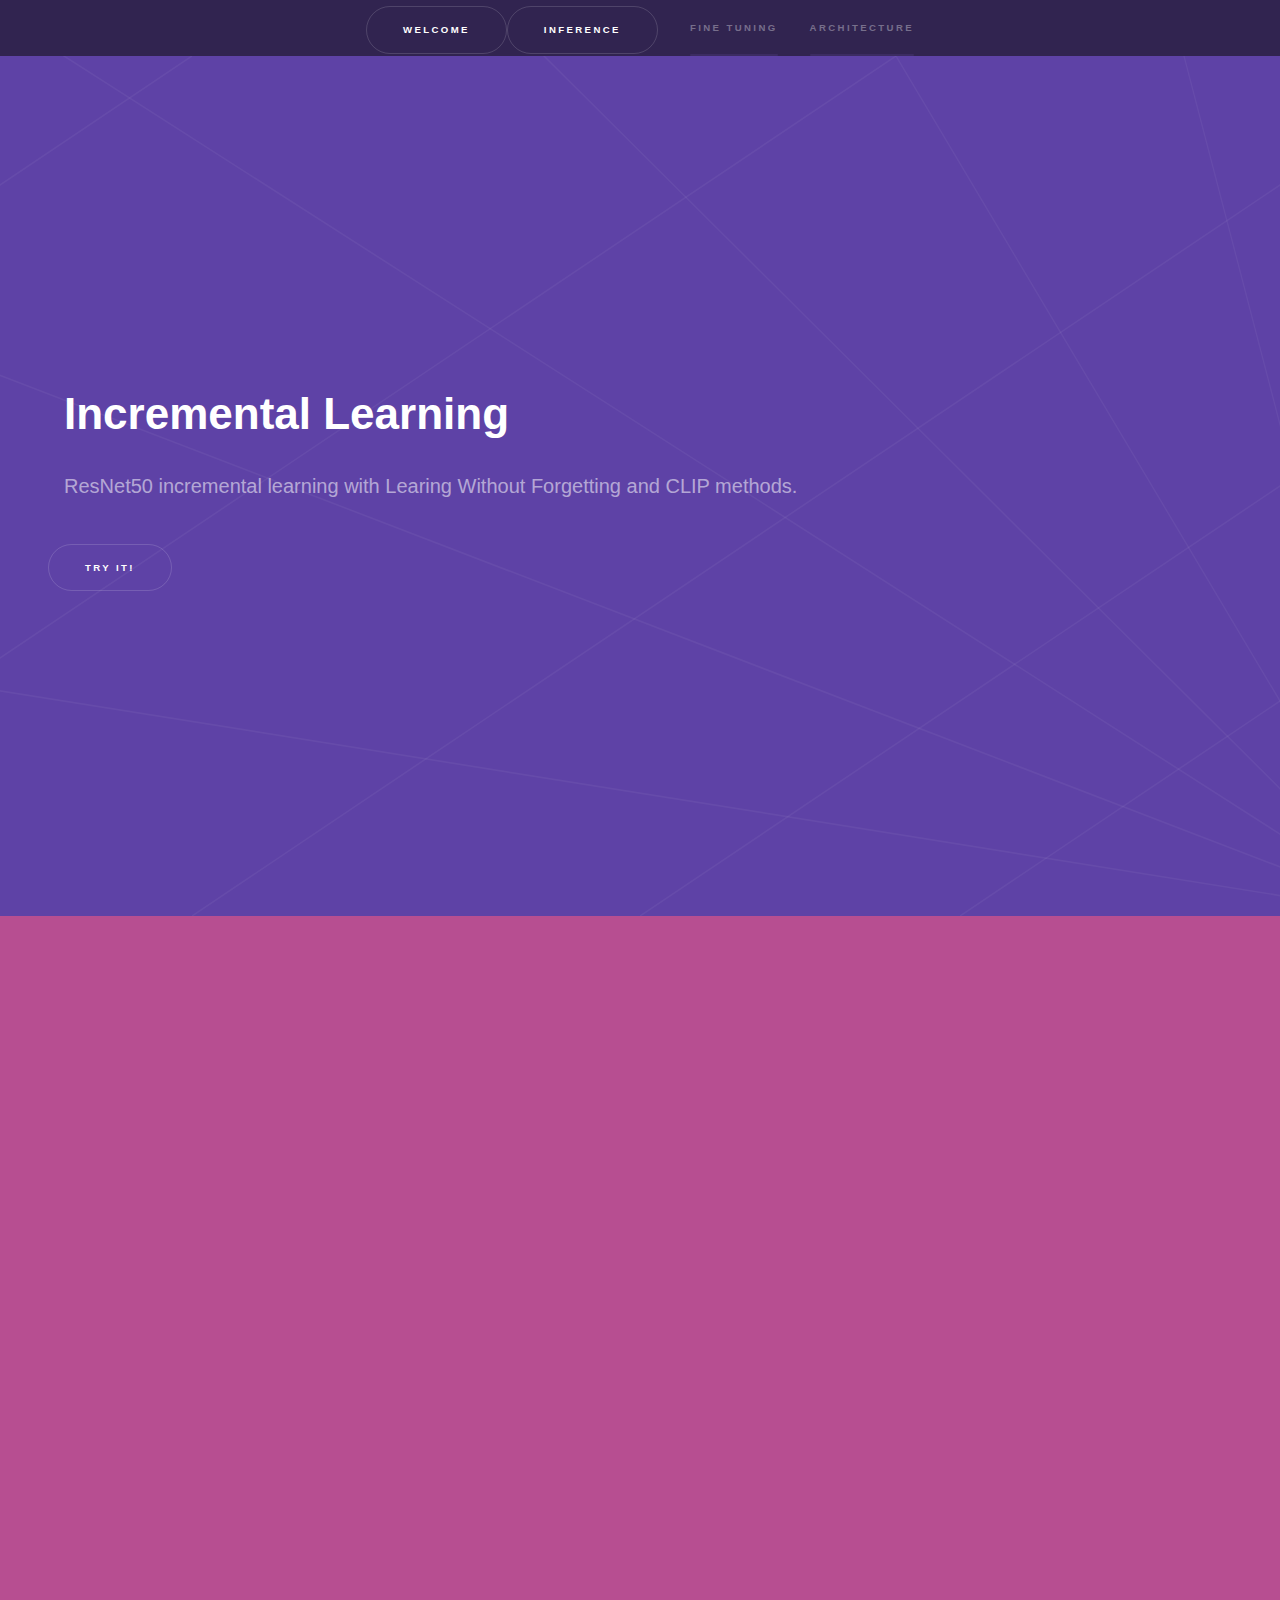
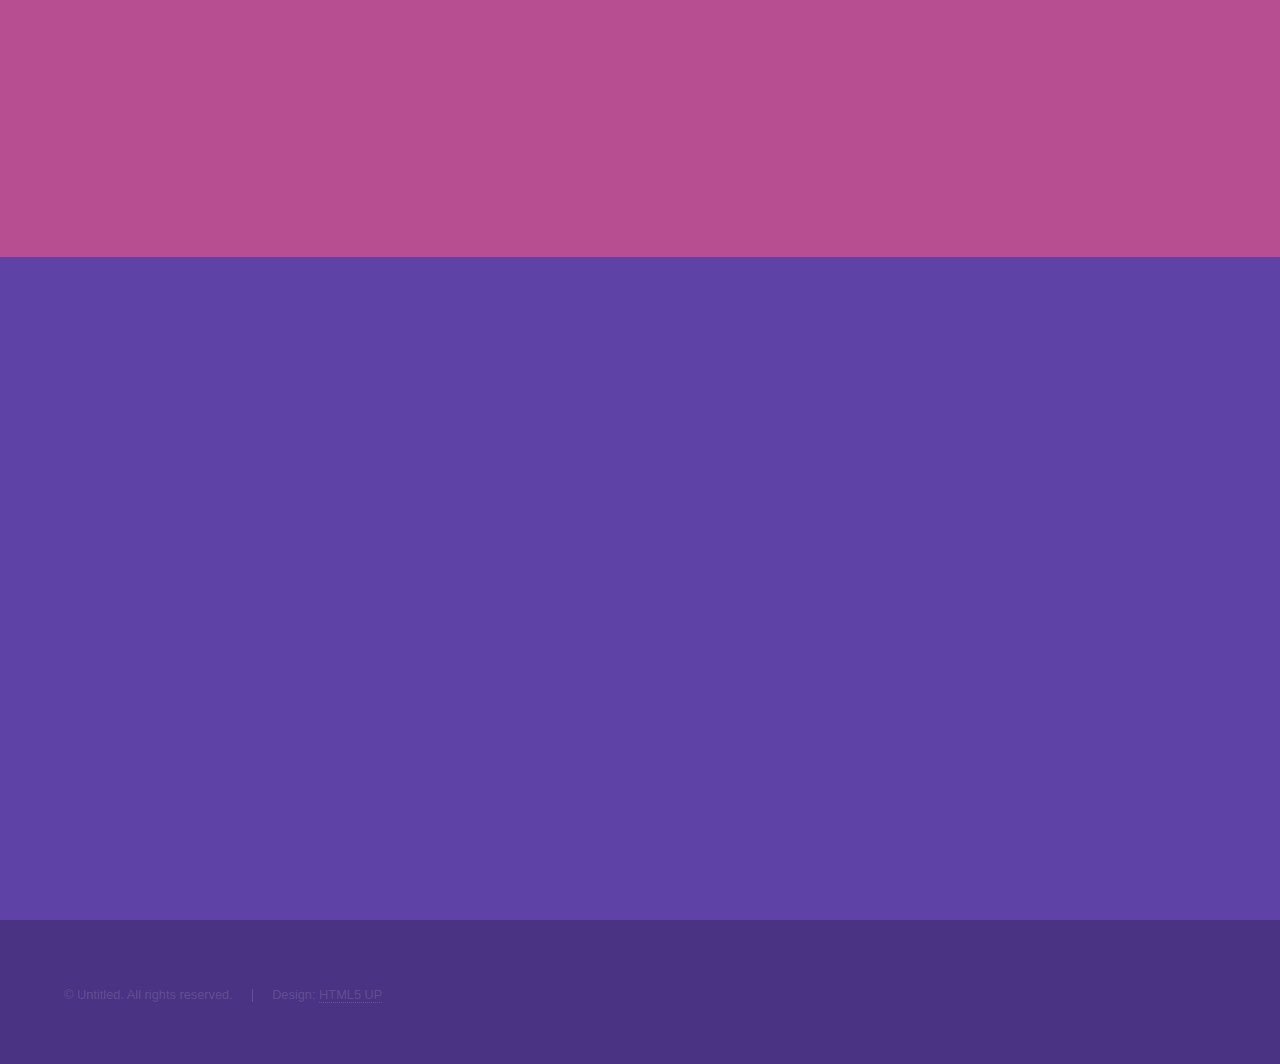
==== commit 4e32e72c: "CheckPoint 1 demo" ====
--- a/templates/index.html
+++ b/templates/index.html
@@ -14,8 +14,12 @@
 				<div class="inner">
 					<nav>
 						<ul>
-							<li><a href="#intro">Welcome</a></li>
-							<li><a href="#one">Inference</a></li>
+							<form method="post" action="/">
+								<input type="submit" value="welcome" name="action"/>
+                            </form>
+							<form method="post" action="/">
+								<input type="submit" value="inference" name="action"/>
+                            </form>
 							<li><a href="#two">Fine Tuning</a></li>
 							<li><a href="#three">Architecture</a></li>
 						</ul>
@@ -31,52 +35,15 @@
 						<div class="inner">
 							<h1>Incremental Learning</h1>
 							<p>ResNet50 incremental learning with Learing Without Forgetting and CLIP methods.</p>
-							<ul class="actions">
-								<li><a href="#one" class="button scrolly">Try it!</a></li>
-							</ul>
+							<form method="post" action="/">
+								<ul class="actions">
+									<input type="submit" value="try it!" name="action"/>
+								</ul>
+							</form>
 						</div>
 					</section>
 
-				<!-- One -->
-				<form method="post" name="form">
-					<section id="one" class="wrapper style2 fullscreen spotlights">
-						<section>
-							<a id="ImgHolder" href="#" class="image">
-								<img src="../static/images/pic01.jpg" id="output" alt="" data-position="center center" />
-								<script>
-									var loadFile = function(event) {
-										var output = document.getElementById('output');
-										var src = URL.createObjectURL(event.target.files[0]);
-										output.src = src
-										var parent = document.getElementById('ImgHolder');
-										console.log("url("+src+")")
-										parent.style.backgroundImage = "url("+src+")";
-										parent.style.backgroundImage.objectFit = 'contain';
-										output.max_width = output.width;
-										output.max_height = output.height;
-										output.backgroundSize = 'contain';
-										output.style.display = "block";
-										output.onload = function() {
-										URL.revokeObjectURL(output.src) // free memory
-										}
-									};
-								</script>
-							</a>
-							<div class="content">
-								<div class="inner">
-									<h2>CLIP Classifier</h2>
-									<p>Choose image to classify.</p>
-										<input class="button" type="file" id="fileInput" name="file" accept="image/*" style="display: none;" onchange="loadFile(event)">
-										<input type="button" value="Browse" onclick="document.getElementById('fileInput').click();" />
-										<button class="button" value="Submit">Run</button>
-										<br><br>
-										<label class="content">{{ output }}</label>
-									</script>
-								</div>
-							</div>
-						</section>
-					</section>
-				</form>
+				
 
 				<!-- Two -->
 					<section id="two" class="wrapper style3 fade-up">
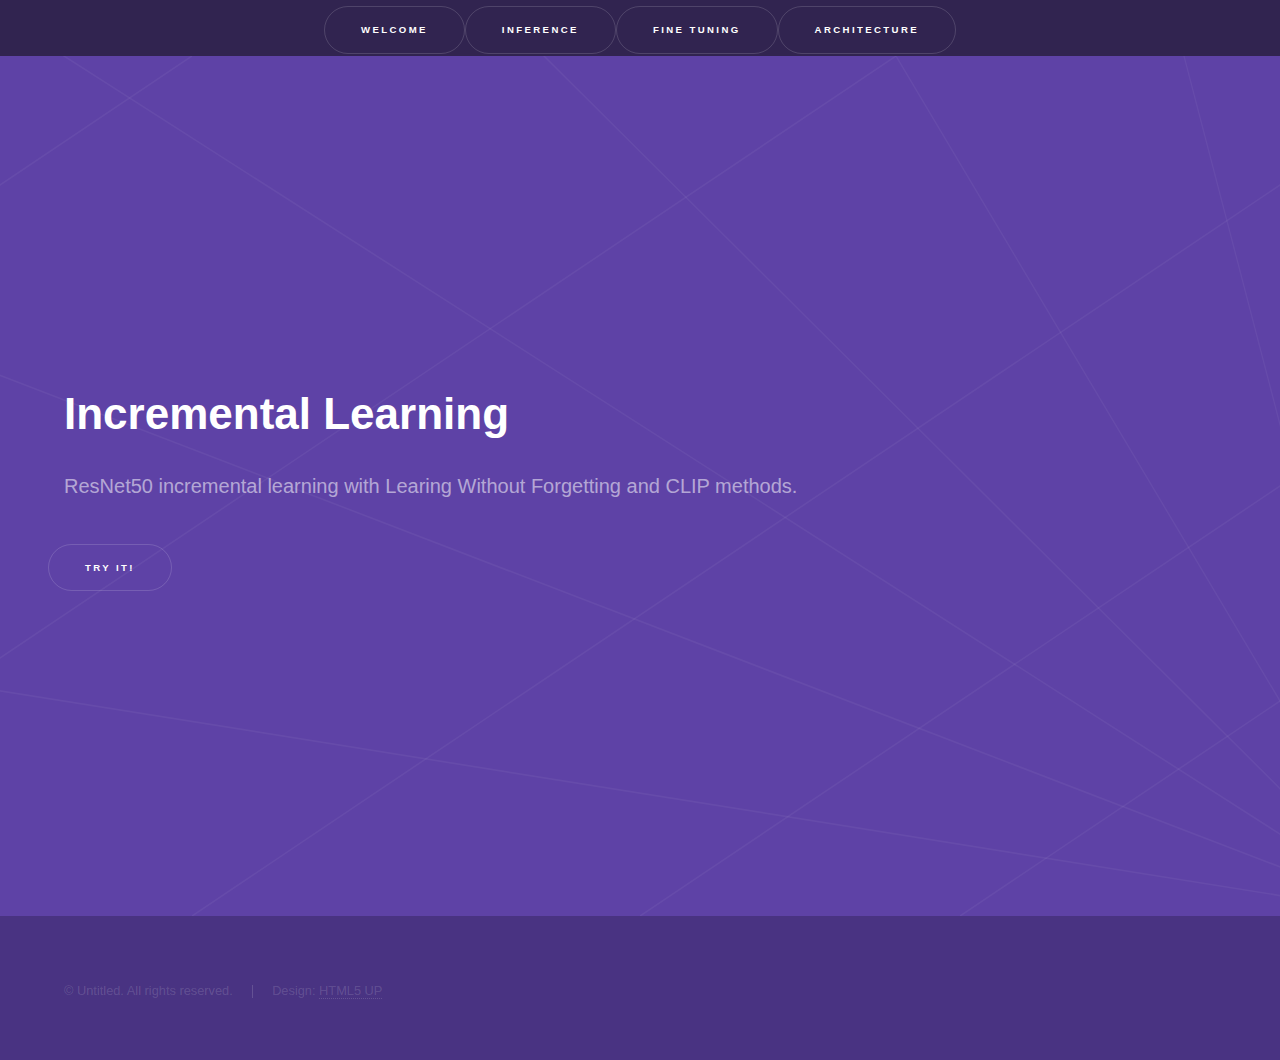
==== commit f82f5a49: "FineTune Section" ====
--- a/templates/index.html
+++ b/templates/index.html
@@ -20,8 +20,12 @@
 							<form method="post" action="/">
 								<input type="submit" value="inference" name="action"/>
                             </form>
-							<li><a href="#two">Fine Tuning</a></li>
-							<li><a href="#three">Architecture</a></li>
+							<form method="post" action="/">
+								<input type="submit" value="fine tuning" name="action"/>
+                            </form>
+							<form method="post" action="/">
+								<input type="submit" value="architecture" name="action"/>
+                            </form>
 						</ul>
 					</nav>
 				</div>
@@ -40,110 +44,6 @@
 									<input type="submit" value="try it!" name="action"/>
 								</ul>
 							</form>
-						</div>
-					</section>
-
-				
-
-				<!-- Two -->
-					<section id="two" class="wrapper style3 fade-up">
-						<div class="inner">
-							<h2>What we do</h2>
-							<p>Phasellus convallis elit id ullamcorper pulvinar. Duis aliquam turpis mauris, eu ultricies erat malesuada quis. Aliquam dapibus, lacus eget hendrerit bibendum, urna est aliquam sem, sit amet imperdiet est velit quis lorem.</p>
-							<div class="features">
-								<section>
-									<span class="icon solid major fa-code"></span>
-									<h3>Lorem ipsum amet</h3>
-									<p>Phasellus convallis elit id ullam corper amet et pulvinar. Duis aliquam turpis mauris, sed ultricies erat dapibus.</p>
-								</section>
-								<section>
-									<span class="icon solid major fa-lock"></span>
-									<h3>Aliquam sed nullam</h3>
-									<p>Phasellus convallis elit id ullam corper amet et pulvinar. Duis aliquam turpis mauris, sed ultricies erat dapibus.</p>
-								</section>
-								<section>
-									<span class="icon solid major fa-cog"></span>
-									<h3>Sed erat ullam corper</h3>
-									<p>Phasellus convallis elit id ullam corper amet et pulvinar. Duis aliquam turpis mauris, sed ultricies erat dapibus.</p>
-								</section>
-								<section>
-									<span class="icon solid major fa-desktop"></span>
-									<h3>Veroeros quis lorem</h3>
-									<p>Phasellus convallis elit id ullam corper amet et pulvinar. Duis aliquam turpis mauris, sed ultricies erat dapibus.</p>
-								</section>
-								<section>
-									<span class="icon solid major fa-link"></span>
-									<h3>Urna quis bibendum</h3>
-									<p>Phasellus convallis elit id ullam corper amet et pulvinar. Duis aliquam turpis mauris, sed ultricies erat dapibus.</p>
-								</section>
-								<section>
-									<span class="icon major fa-gem"></span>
-									<h3>Aliquam urna dapibus</h3>
-									<p>Phasellus convallis elit id ullam corper amet et pulvinar. Duis aliquam turpis mauris, sed ultricies erat dapibus.</p>
-								</section>
-							</div>
-							<ul class="actions">
-								<li><a href="generic.html" class="button">Learn more</a></li>
-							</ul>
-						</div>
-					</section>
-
-				<!-- Three -->
-					<section id="three" class="wrapper style1 fade-up">
-						<div class="inner">
-							<h2>Get in touch</h2>
-							<p>Phasellus convallis elit id ullamcorper pulvinar. Duis aliquam turpis mauris, eu ultricies erat malesuada quis. Aliquam dapibus, lacus eget hendrerit bibendum, urna est aliquam sem, sit amet imperdiet est velit quis lorem.</p>
-							<div class="split style1">
-								<section>
-									<form method="post" action="#">
-										<div class="fields">
-											<div class="field half">
-												<label for="name">Name</label>
-												<input type="text" name="name" id="name" />
-											</div>
-											<div class="field half">
-												<label for="email">Email</label>
-												<input type="text" name="email" id="email" />
-											</div>
-											<div class="field">
-												<label for="message">Message</label>
-												<textarea name="message" id="message" rows="5"></textarea>
-											</div>
-										</div>
-										<ul class="actions">
-											<li><a href="" class="button submit">Send Message</a></li>
-										</ul>
-									</form>
-								</section>
-								<section>
-									<ul class="contact">
-										<li>
-											<h3>Address</h3>
-											<span>12345 Somewhere Road #654<br />
-											Nashville, TN 00000-0000<br />
-											USA</span>
-										</li>
-										<li>
-											<h3>Email</h3>
-											<a href="#">user@untitled.tld</a>
-										</li>
-										<li>
-											<h3>Phone</h3>
-											<span>(000) 000-0000</span>
-										</li>
-										<li>
-											<h3>Social</h3>
-											<ul class="icons">
-												<li><a href="#" class="icon brands fa-twitter"><span class="label">Twitter</span></a></li>
-												<li><a href="#" class="icon brands fa-facebook-f"><span class="label">Facebook</span></a></li>
-												<li><a href="#" class="icon brands fa-github"><span class="label">GitHub</span></a></li>
-												<li><a href="#" class="icon brands fa-instagram"><span class="label">Instagram</span></a></li>
-												<li><a href="#" class="icon brands fa-linkedin-in"><span class="label">LinkedIn</span></a></li>
-											</ul>
-										</li>
-									</ul>
-								</section>
-							</div>
 						</div>
 					</section>
 
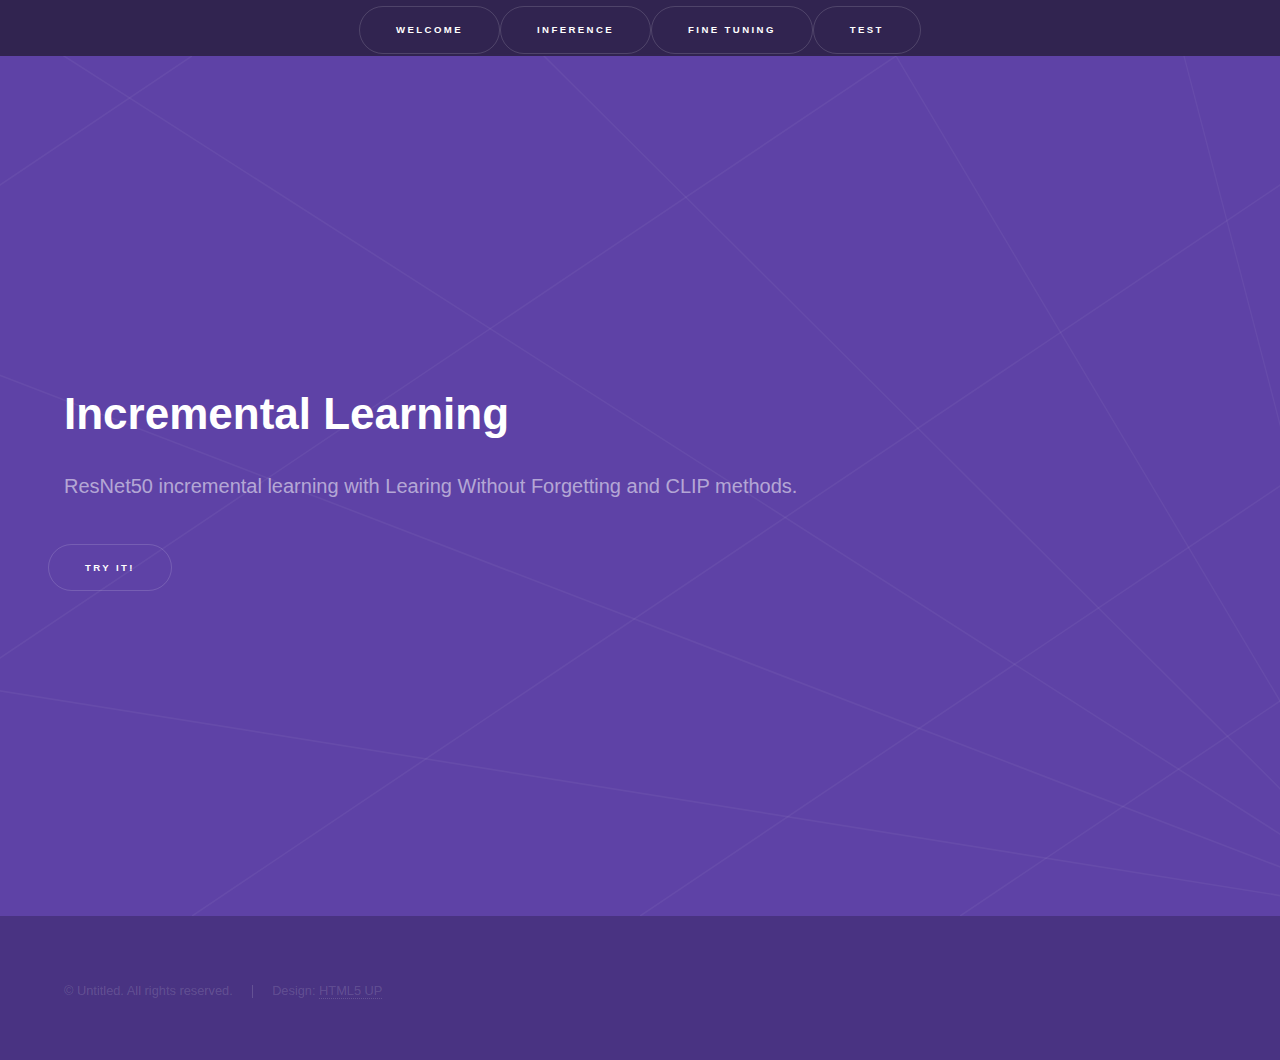
==== commit 8a3fc3bc: "clip train + multilabelClip" ====
--- a/templates/index.html
+++ b/templates/index.html
@@ -24,7 +24,7 @@
 								<input type="submit" value="fine tuning" name="action"/>
                             </form>
 							<form method="post" action="/">
-								<input type="submit" value="architecture" name="action"/>
+								<input type="submit" value="test" name="action"/>
                             </form>
 						</ul>
 					</nav>
@@ -46,7 +46,6 @@
 							</form>
 						</div>
 					</section>
-
 			</div>
 
 		<!-- Footer -->
